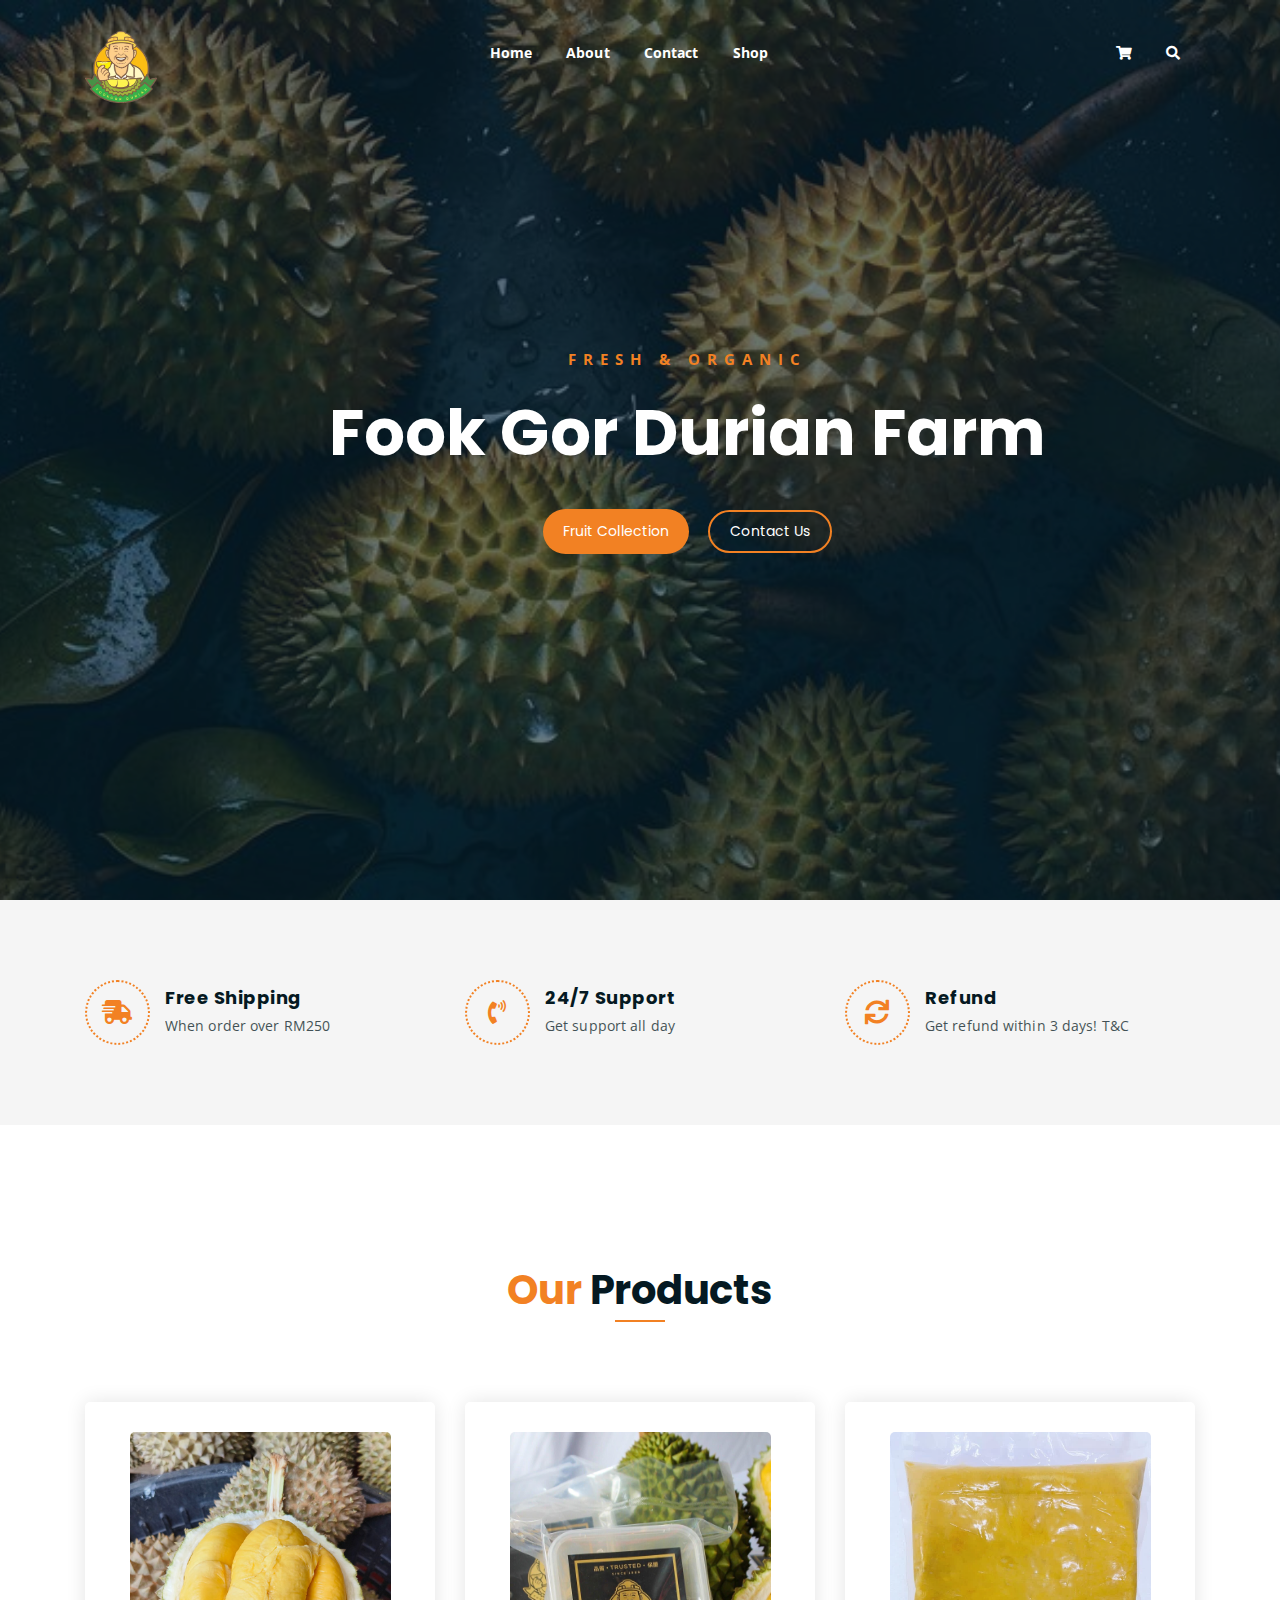
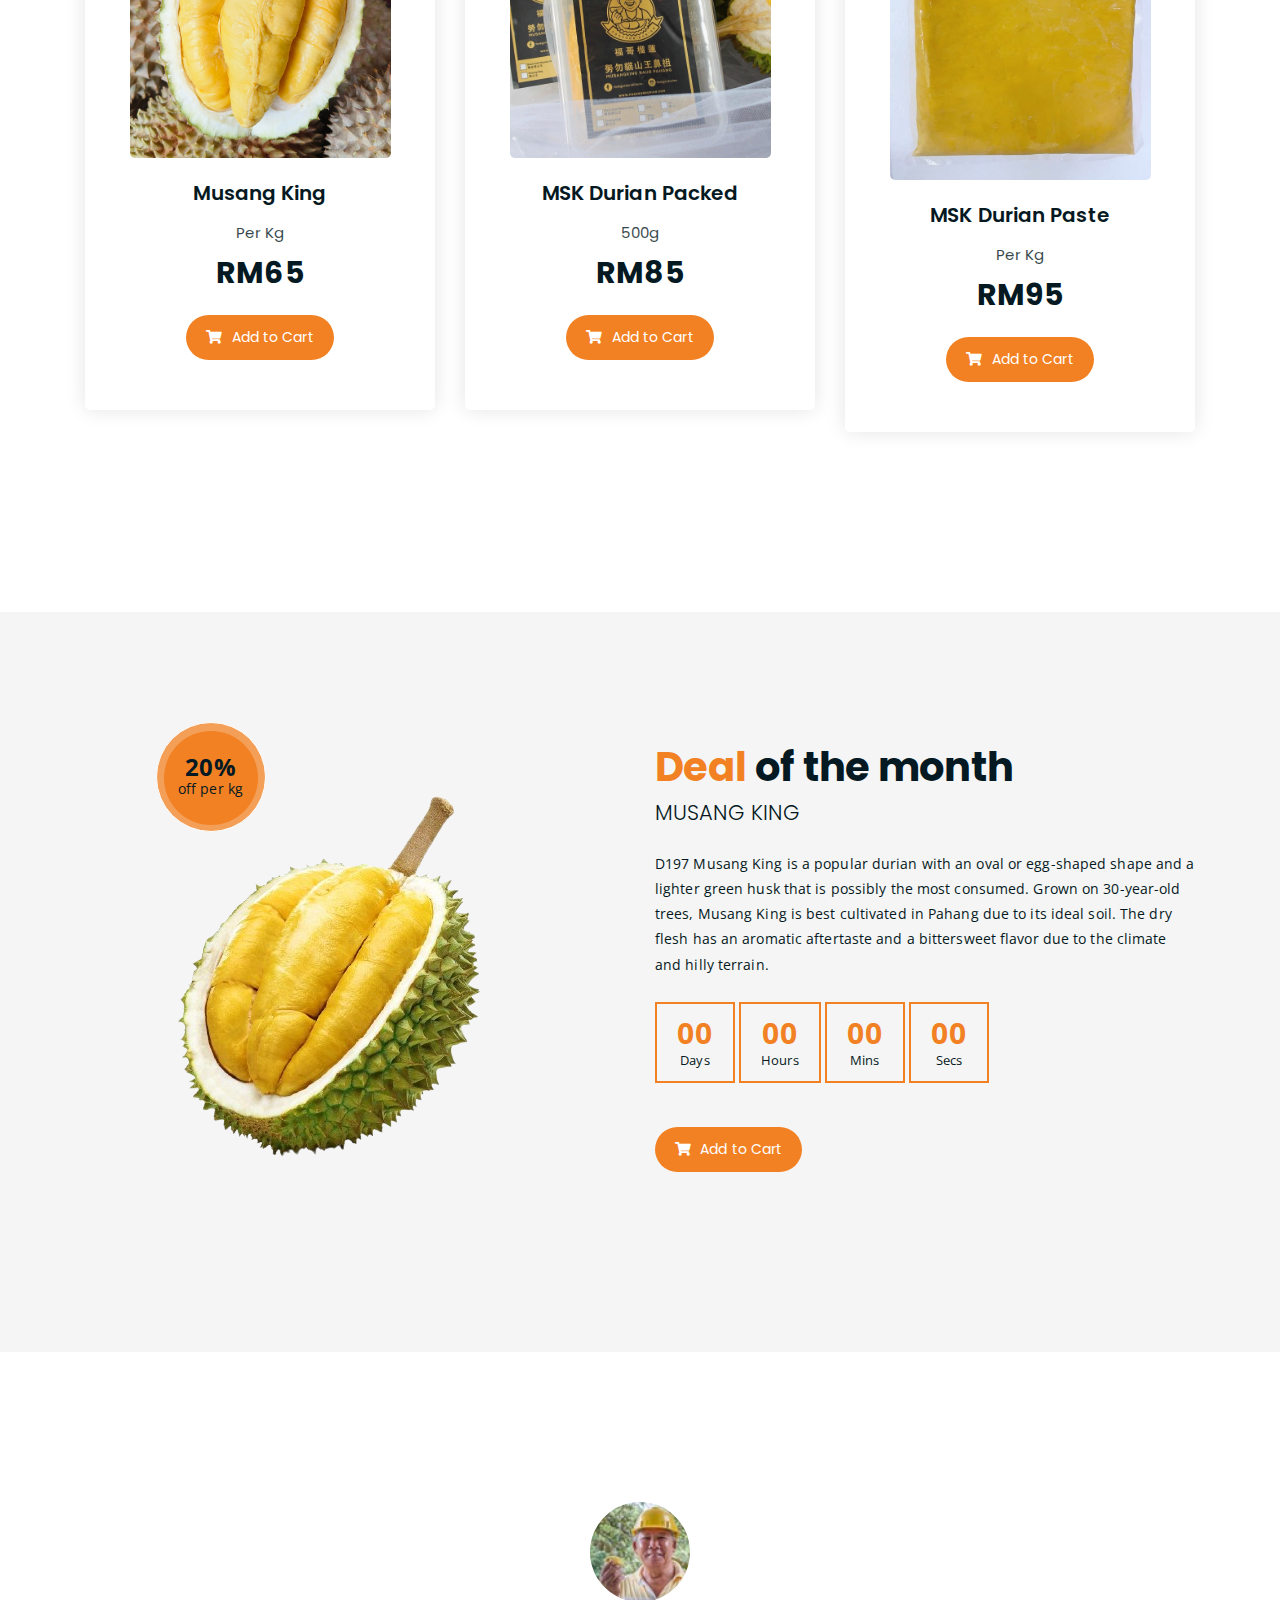
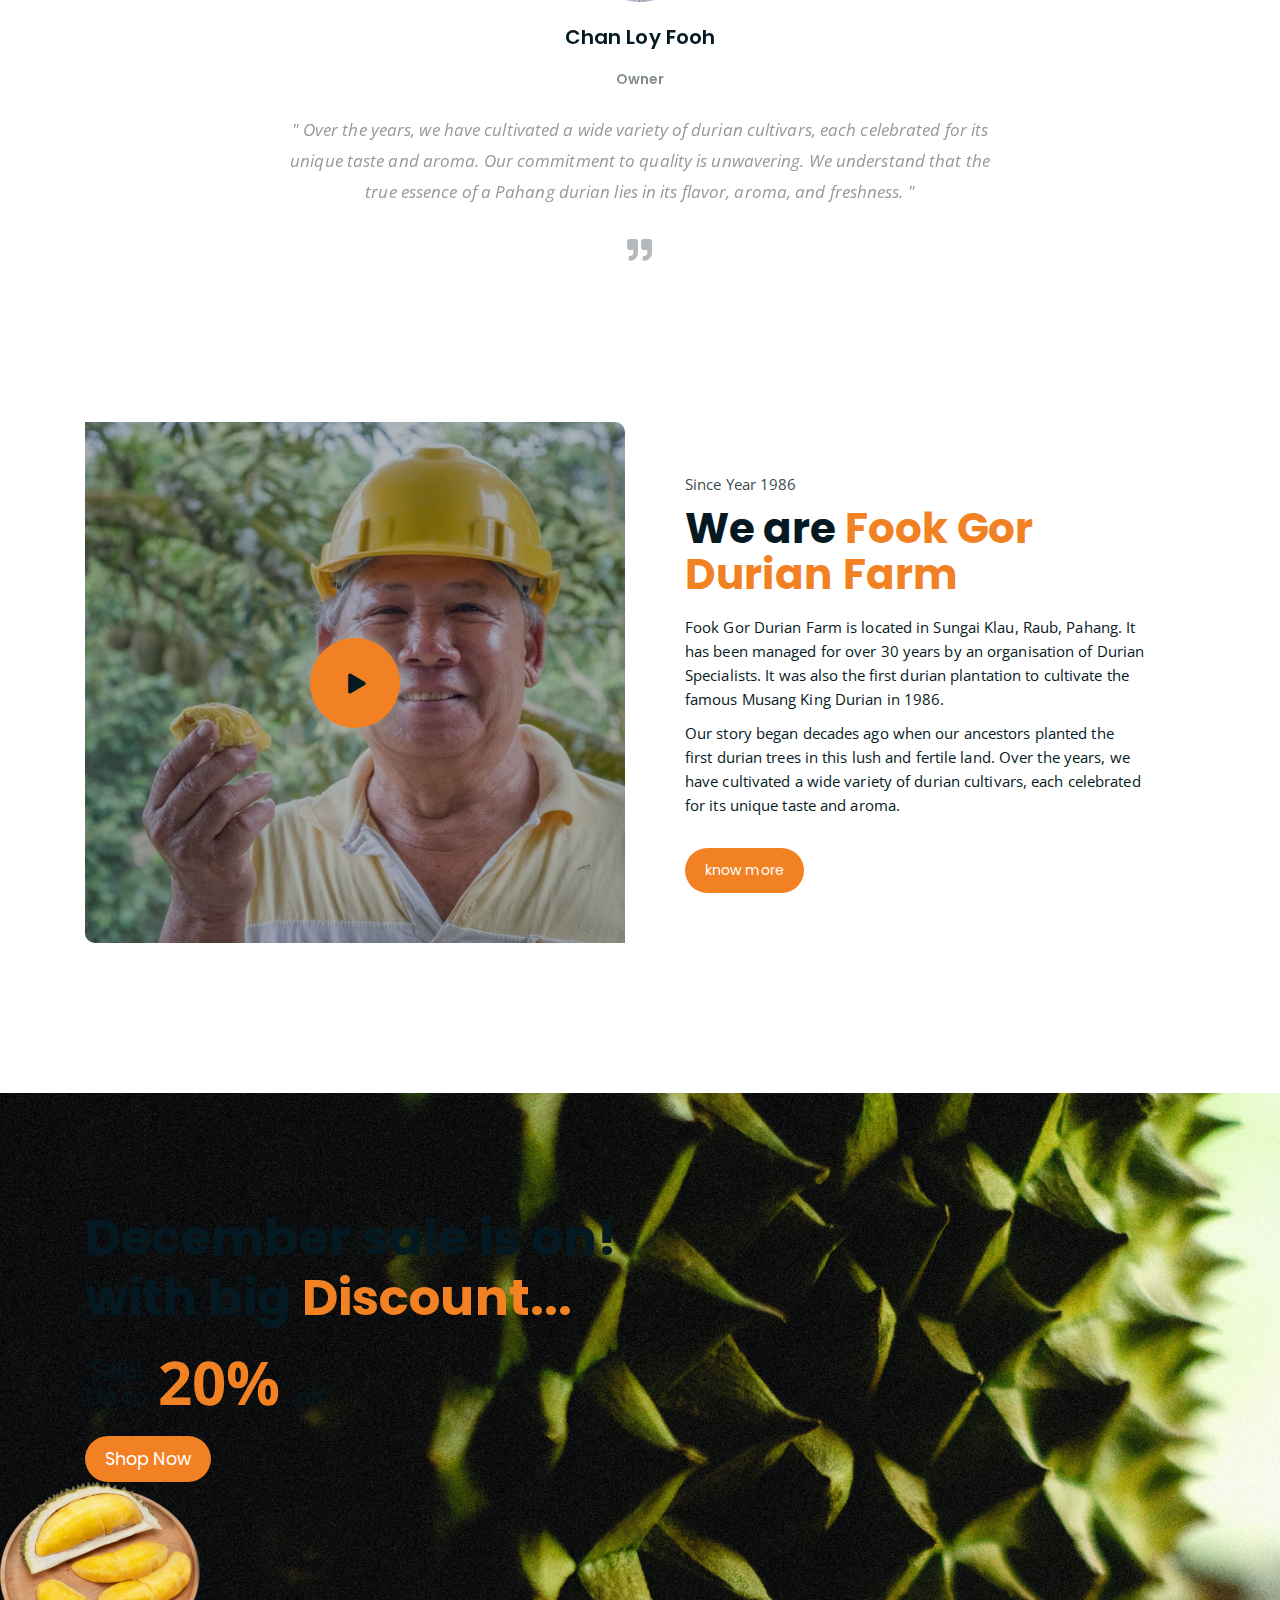
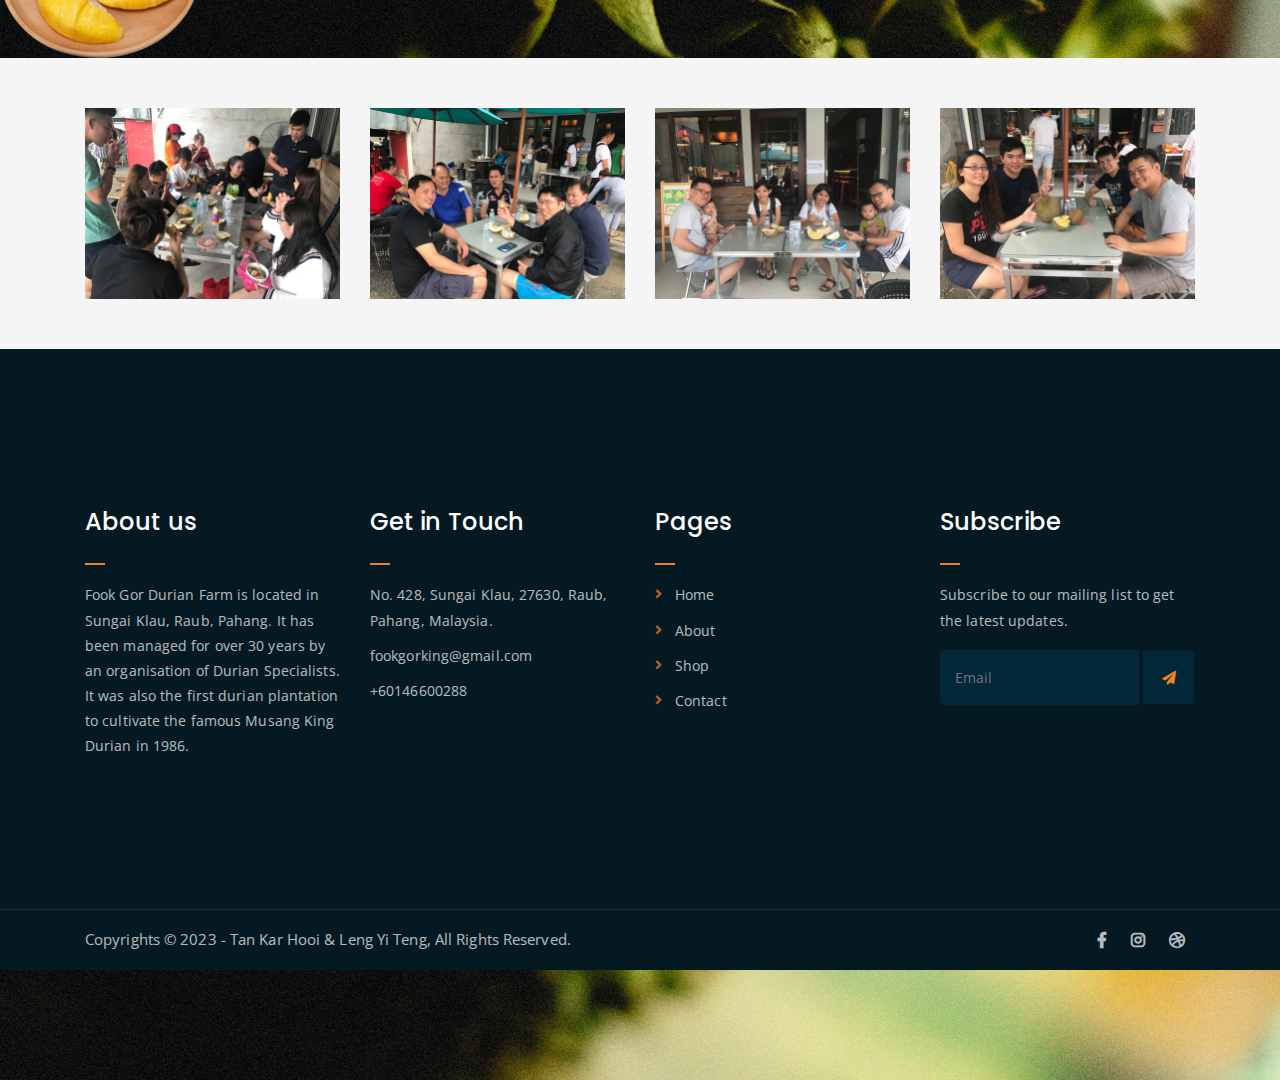
==== index.html @ 63e4f67b "s" ====
<!DOCTYPE html>
<html lang="en">
<head>
	<meta charset="UTF-8">
	<meta http-equiv="X-UA-Compatible" content="IE=edge">
	<meta name="viewport" content="width=device-width, initial-scale=1">
	<meta name="description" content="Responsive Bootstrap4 Shop Template, Created by Imran Hossain from https://imransdesign.com/">

	<!-- title -->
	<title>Fook Gor Durian Farm</title>

	<!-- favicon -->
	<link rel="shortcut icon" type="image/png" href="assets/img/images/favicon.png">
	<!-- google font -->
	<link href="https://fonts.googleapis.com/css?family=Open+Sans:300,400,700" rel="stylesheet">
	<link href="https://fonts.googleapis.com/css?family=Poppins:400,700&display=swap" rel="stylesheet">
	<!-- fontawesome -->
	<link rel="stylesheet" href="assets/css/all.min.css">
	<!-- bootstrap -->
	<link rel="stylesheet" href="assets/bootstrap/css/bootstrap.min.css">
	<!-- owl carousel -->
	<link rel="stylesheet" href="assets/css/owl.carousel.css">
	<!-- magnific popup -->
	<link rel="stylesheet" href="assets/css/magnific-popup.css">
	<!-- animate css -->
	<link rel="stylesheet" href="assets/css/animate.css">
	<!-- mean menu css -->
	<link rel="stylesheet" href="assets/css/meanmenu.min.css">
	<!-- main style -->
	<link rel="stylesheet" href="assets/css/main.css">
	<!-- responsive -->
	<link rel="stylesheet" href="assets/css/responsive.css">

</head>
<body>
	
	<!--PreLoader-->
    <div class="loader">
        <div class="loader-inner">
            <div class="circle"></div>
        </div>
    </div>
    <!--PreLoader Ends-->
	
	<!-- header -->
	<div class="top-header-area" id="sticker">
		<div class="container">
			<div class="row">
				<div class="col-lg-12 col-sm-12 text-center">
					<div class="main-menu-wrap">
						<!-- logo -->
						<div class="site-logo">
							<a href="index.html">
								<img src="assets/img/logo2.png"height=72 width=72 alt="">
							</a>
						</div>
						<!-- logo -->

						<!-- menu start -->
						<nav class="main-menu">
							<ul>
								<li><a href="index.html">Home</a></li>
								</li>
								<li><a href="about.html">About</a></li>
								<!--li><a href="#">Pages</a>
									<ul class="sub-menu">
										<li><a href="404.html">404 page</a></li>
										<li><a href="about.html">About</a></li>
										<li><a href="cart.html">Cart</a></li>
										<li><a href="checkout.html">Check Out</a></li>
										<li><a href="contact.html">Contact</a></li>
										<li><a href="news.html">News</a></li>
										<li><a href="shop.html">Shop</a></li>
									</ul>
								</li>
								<li><a href="news.html">News</a>
									<ul class="sub-menu">
										<li><a href="news.html">News</a></li>
										<li><a href="single-news.html">Single News</a></li>
									</ul>
								</li-->
								<li><a href="contact.html">Contact</a></li>
								<li><a href="shop.html">Shop</a>
									<ul class="sub-menu">
										<li><a href="shop.html">Shop</a></li>
										<li><a href="checkout.html">Check Out</a></li>
										<li><a href="single-product.html">Single Product</a></li>
										<li><a href="cart.html">Cart</a></li>
									</ul>
								</li>
								<li>
									<div class="header-icons">
										<a class="shopping-cart" href="cart.html"><i class="fas fa-shopping-cart"></i></a>
										<a class="mobile-hide search-bar-icon" href="#"><i class="fas fa-search"></i></a>
									</div>
								</li>
							</ul>
						</nav>
						<a class="mobile-show search-bar-icon" href="#"><i class="fas fa-search"></i></a>
						<div class="mobile-menu"></div>
						<!-- menu end -->
					</div>
				</div>
			</div>
		</div>
	</div>
	<!-- end header -->
	
	<!-- search area -->
	<div class="search-area">
		<div class="container">
			<div class="row">
				<div class="col-lg-12">
					<span class="close-btn"><i class="fas fa-window-close"></i></span>
					<div class="search-bar">
						<div class="search-bar-tablecell">
							<h3>Search For:</h3>
							<input type="text" placeholder="Keywords">
							<button type="submit">Search <i class="fas fa-search"></i></button>
						</div>
					</div>
				</div>
			</div>
		</div>
	</div>
	<!-- end search area -->

	<!-- hero area -->
	<div class="hero-area hero-bg">
		<div class="container">
			<div class="row">
				<div class="col-lg-9 offset-lg-2 text-center">
					<div class="hero-text">
						<div class="hero-text-tablecell">
							<p class="subtitle">Fresh & Organic</p>
							<h1>Fook Gor Durian Farm</h1>
							<div class="hero-btns">
								<a href="shop.html" class="boxed-btn">Fruit Collection</a>
								<a href="contact.html" class="bordered-btn">Contact Us</a>
							</div>
						</div>
					</div>
				</div>
			</div>
		</div>
	</div>
	<!-- end hero area -->

	<!-- features list section -->
	<div class="list-section pt-80 pb-80">
		<div class="container">

			<div class="row">
				<div class="col-lg-4 col-md-6 mb-4 mb-lg-0">
					<div class="list-box d-flex align-items-center">
						<div class="list-icon">
							<i class="fas fa-shipping-fast"></i>
						</div>
						<div class="content">
							<h3>Free Shipping</h3>
							<p>When order over RM250</p>
						</div>
					</div>
				</div>
				<div class="col-lg-4 col-md-6 mb-4 mb-lg-0">
					<div class="list-box d-flex align-items-center">
						<div class="list-icon">
							<i class="fas fa-phone-volume"></i>
						</div>
						<div class="content">
							<h3>24/7 Support</h3>
							<p>Get support all day</p>
						</div>
					</div>
				</div>
				<div class="col-lg-4 col-md-6">
					<div class="list-box d-flex justify-content-start align-items-center">
						<div class="list-icon">
							<i class="fas fa-sync"></i>
						</div>
						<div class="content">
							<h3>Refund</h3>
							<p>Get refund within 3 days! T&C</p>
						</div>
					</div>
				</div>
			</div>

		</div>
	</div>
	<!-- end features list section -->

	<!-- product section -->
	<div class="product-section mt-150 mb-150">
		<div class="container">
			<div class="row">
				<div class="col-lg-8 offset-lg-2 text-center">
					<div class="section-title">	
						<h3><span class="orange-text">Our</span> Products</h3>
					</div>
				</div>
			</div>

			<div class="row">
				<div class="col-lg-4 col-md-6 text-center">
					<div class="single-product-item">
						<div class="product-image">
							<a href="single-product.html"><img src="assets/img/products/product durian.jpg" alt=""></a>
						</div>
						<h3>Musang King</h3>
						<p class="product-price"><span>Per Kg</span> RM65 </p>
						<a href="cart.html" class="cart-btn"><i class="fas fa-shopping-cart"></i> Add to Cart</a>
					</div>
				</div>
				<div class="col-lg-4 col-md-6 text-center">
					<div class="single-product-item">
						<div class="product-image">
							<a href="single-product.html"><img src="assets/img/products/packed durian.jpg" alt=""></a>
						</div>
						<h3>MSK Durian Packed</h3>
						<p class="product-price"><span>500g</span> RM85 </p>
						<a href="cart.html" class="cart-btn"><i class="fas fa-shopping-cart"></i> Add to Cart</a>
					</div>
				</div>
				<div class="col-lg-4 col-md-6 offset-md-3 offset-lg-0 text-center">
					<div class="single-product-item">
						<div class="product-image">
							<a href="single-product.html"><img src="assets/img/products/durian paste.JPG" alt=""></a>
						</div>
						<h3>MSK Durian Paste</h3>
						<p class="product-price"><span>Per Kg</span> RM95 </p>
						<a href="cart.html" class="cart-btn"><i class="fas fa-shopping-cart"></i> Add to Cart</a>
					</div>
				</div>
			</div>
		</div>
	</div>
	<!-- end product section -->

	<!-- cart banner section -->
	<section class="cart-banner pt-100 pb-100">
    	<div class="container">
        	<div class="row clearfix">
            	<!--Image Column-->
            	<div class="image-column col-lg-6">
                	<div class="image">
                    	<div class="price-box">
                        	<div class="inner-price">
                                <span class="price">
                                    <strong>20%</strong> <br> off per kg
                                </span>
                            </div>
                        </div>
                    	<img src="assets/img/a.png" alt="">
                    </div>
                </div>
                <!--Content Column-->
                <div class="content-column col-lg-6">
					<h3><span class="orange-text">Deal</span> of the month</h3>
                    <h4>Musang King</h4>
                    <div class="text">D197 Musang King is a popular durian with an oval or egg-shaped shape and a lighter green husk that is possibly the most consumed. Grown on 30-year-old trees, Musang King is best cultivated in Pahang due to its ideal soil. The dry flesh has an aromatic aftertaste and a bittersweet flavor due to the climate and hilly terrain.</div>
                    <!--Countdown Timer-->
                    <div class="time-counter"><div class="time-countdown clearfix" data-countdown="2023/12/28"><div class="counter-column"><div class="inner"><span class="count">00</span>Days</div></div> <div class="counter-column"><div class="inner"><span class="count">00</span>Hours</div></div>  <div class="counter-column"><div class="inner"><span class="count">00</span>Mins</div></div>  <div class="counter-column"><div class="inner"><span class="count">00</span>Secs</div></div></div></div>
                	<a href="cart.html" class="cart-btn mt-3"><i class="fas fa-shopping-cart"></i> Add to Cart</a>
                </div>
            </div>
        </div>
    </section>
    <!-- end cart banner section -->

	<!-- testimonail-section -->
	<div class="testimonail-section mt-150 mb-150">
		<div class="container">
			<div class="row">
				<div class="col-lg-10 offset-lg-1 text-center">
					<div class="testimonial-sliders">
						<div class="single-testimonial-slider">
							<div class="client-avater">
								<img src="assets/img/avaters/avatar1.jpg" alt="">
							</div>
							<div class="client-meta">
								<h3>Chan Loy Fooh <span>Owner</span></h3>
								<p class="testimonial-body">
									" Over the years, we have cultivated a wide variety of durian cultivars, each celebrated for its unique taste and aroma. Our commitment to quality is unwavering. We understand that the true essence of a Pahang durian lies in its flavor, aroma, and freshness. "
								</p>
								<div class="last-icon">
									<i class="fas fa-quote-right"></i>
								</div>
							</div>
						</div>
						<div class="single-testimonial-slider">
							<div class="client-avater">
								<img src="assets/img/avaters/avatar2.jpeg" alt="">
							</div>
							<div class="client-meta">
								<h3>Michael Chan <span>Owner</span></h3>
								<p class="testimonial-body">
									" We are dedicated to preserving the environment and maintaining sustainable farming practices. Our durian trees are nurtured with care, and we strive to minimize our ecological footprint to ensure the long-term health of our farm and the surrounding ecosystem. "
								</p>
								<div class="last-icon">
									<i class="fas fa-quote-right"></i>
								</div>
							</div>
						</div>
						<div class="single-testimonial-slider">
							<div class="client-avater">
								<img src="assets/img/avaters/avatar3.jpg" alt="">
							</div>
							<div class="client-meta">
								<h3>Chan Yao Joe <span>Owner</span></h3>
								<p class="testimonial-body">
									" I believe that every durian should be a moment of culinary delight and cultural appreciation. "
								</p>
								<div class="last-icon">
									<i class="fas fa-quote-right"></i>
								</div>
							</div>
						</div>
					</div>
				</div>
			</div>
		</div>
	</div>
	<!-- end testimonail-section -->
	
	<!-- advertisement section -->
	<div class="abt-section mb-150">
		<div class="container">
			<div class="row">
				<div class="col-lg-6 col-md-12">
					<div class="abt-bg">
						<a href="https://www.youtube.com/watch?v=UmO0wrD3nRg?si=tF4z3nj24J-XEAKj" class="video-play-btn popup-youtube"><i class="fas fa-play"></i></a>
					</div>
				</div>
				<div class="col-lg-6 col-md-12">
					<div class="abt-text">
						<p class="top-sub">Since Year 1986</p>
						<h2>We are <span class="orange-text">Fook Gor Durian Farm</span></h2>
						<p> Fook Gor Durian Farm is located in Sungai Klau, Raub, Pahang. It has been managed for over 30 years by an organisation of Durian Specialists. It was also the first durian plantation to cultivate the famous Musang King Durian in 1986.</p>
						<p>Our story began decades ago when our ancestors planted the first durian trees in this lush and fertile land. Over the years, we have cultivated a wide variety of durian cultivars, each celebrated for its unique taste and aroma.</p>
						<a href="about.html" class="boxed-btn mt-4">know more</a>
					</div>
				</div>
			</div>
		</div>
	</div>
	<!-- end advertisement section -->
	
	<!-- shop banner -->
	<section class="shop-banner" style="background-image:url('assets/img/b.jpg');">
    	<div class="container">
        	<h3>December sale is on! <br> with big <span class="orange-text">Discount...</span></h3>
            <div class="sale-percent"><span>Sale! <br> Up to</span>20% <span>off</span></div>
            <a href="shop.html" class="cart-btn btn-lg">Shop Now</a>
               </div>
            <img src="assets/img/b.png" alt="">
        </div>
    <!--/section-->
	<!-- end shop banner -->
	<!-- latest news -->
	<!--div class="latest-news pt-150 pb-150">
		<div class="container">

			<div class="row">
				<!div class="col-lg-8 offset-lg-2 text-center">
					<div class="section-title">	
						<h3><span class="orange-text">Our</span> News</h3>
						<p>Lorem ipsum dolor sit amet, consectetur adipisicing elit. Aliquid, fuga quas itaque eveniet beatae optio.</p>
					</div>
				</div>
			</div>

			<div class="row">
				<div class="col-lg-4 col-md-6">
					<div class="single-latest-news">
						<a href="single-news.html"><div class="latest-news-bg news-bg-1"></div></a>
						<div class="news-text-box">
							<h3><a href="single-news.html">You will vainly look for fruit on it in autumn.</a></h3>
							<p class="blog-meta">
								<span class="author"><i class="fas fa-user"></i> Admin</span>
								<span class="date"><i class="fas fa-calendar"></i> 27 December, 2019</span>
							</p>
							<p class="excerpt">Vivamus lacus enim, pulvinar vel nulla sed, scelerisque rhoncus nisi. Praesent vitae mattis nunc, egestas viverra eros.</p>
							<a href="single-news.html" class="read-more-btn">read more <i class="fas fa-angle-right"></i></a>
						</div>
					</div>
				</div>
				<div class="col-lg-4 col-md-6">
					<div class="single-latest-news">
						<a href="single-news.html"><div class="latest-news-bg news-bg-2"></div></a>
						<div class="news-text-box">
							<h3><a href="single-news.html">A man's worth has its season, like tomato.</a></h3>
							<p class="blog-meta">
								<span class="author"><i class="fas fa-user"></i> Admin</span>
								<span class="date"><i class="fas fa-calendar"></i> 27 December, 2019</span>
							</p>
							<p class="excerpt">Vivamus lacus enim, pulvinar vel nulla sed, scelerisque rhoncus nisi. Praesent vitae mattis nunc, egestas viverra eros.</p>
							<a href="single-news.html" class="read-more-btn">read more <i class="fas fa-angle-right"></i></a>
						</div>
					</div>
				</div>
				<div class="col-lg-4 col-md-6 offset-md-3 offset-lg-0">
					<div class="single-latest-news">
						<a href="single-news.html"><div class="latest-news-bg news-bg-3"></div></a>
						<div class="news-text-box">
							<h3><a href="single-news.html">Good thoughts bear good fresh juicy fruit.</a></h3>
							<p class="blog-meta">
								<span class="author"><i class="fas fa-user"></i> Admin</span>
								<span class="date"><i class="fas fa-calendar"></i> 27 December, 2019</span>
							</p>
							<p class="excerpt">Vivamus lacus enim, pulvinar vel nulla sed, scelerisque rhoncus nisi. Praesent vitae mattis nunc, egestas viverra eros.</p>
							<a href="single-news.html" class="read-more-btn">read more <i class="fas fa-angle-right"></i></a>
						</div>
					</div>
				</div>
			</div>
			<div class="row">
				<div class="col-lg-12 text-center">
					<a href="news.html" class="boxed-btn">More News</a>
				</div>
			</div>
		</div>
	</div>
	<-- end latest news -->

	<!-- logo carousel -->
	<div class="logo-carousel-section">
		<div class="container">
			<div class="row">
				<div class="col-lg-12">
					<div class="logo-carousel-inner">
						<div class="single-logo-item">
							<img src="assets/img/company-logos/1.jpg" alt="">
						</div>
						<div class="single-logo-item">
							<img src="assets/img/company-logos/2.jpg" alt="">
						</div>
						<div class="single-logo-item">
							<img src="assets/img/company-logos/3.jpg" alt="">
						</div>
						<div class="single-logo-item">
							<img src="assets/img/company-logos/4.jpg" alt="">
						</div>
						<div class="single-logo-item">
							<img src="assets/img/company-logos/5.jpg" alt="">
						</div>
					</div>
				</div>
			</div>
		</div>
	</div>
	<!-- end logo carousel -->

	<!-- footer -->
	<div class="footer-area">
		<div class="container">
			<div class="row">
				<div class="col-lg-3 col-md-6">
					<div class="footer-box about-widget">
						<h2 class="widget-title">About us</h2>
						<p>Fook Gor Durian Farm is located in Sungai Klau, Raub, Pahang. It has been managed for over 30 years by an organisation of Durian Specialists. It was also the first durian plantation to cultivate the famous Musang King Durian in 1986.</p>
					</div>
				</div>
				<div class="col-lg-3 col-md-6">
					<div class="footer-box get-in-touch">
						<h2 class="widget-title">Get in Touch</h2>
						<ul>
							<li>No. 428, Sungai Klau, 27630, Raub, Pahang, Malaysia.</li>
							<li>fookgorking@gmail.com</li>
							<li>+60146600288</li>
						</ul>
					</div>
				</div>
				<div class="col-lg-3 col-md-6">
					<div class="footer-box pages">
						<h2 class="widget-title">Pages</h2>
						<ul>
							<li><a href="index.html">Home</a></li>
							<li><a href="about.html">About</a></li>
							<li><a href="services.html">Shop</a></li>
							<li><a href="contact.html">Contact</a></li>
						</ul>
					</div>
				</div>
				<div class="col-lg-3 col-md-6">
					<div class="footer-box subscribe">
						<h2 class="widget-title">Subscribe</h2>
						<p>Subscribe to our mailing list to get the latest updates.</p>
						<form action="index.html">
							<input type="email" placeholder="Email">
							<button type="submit"><i class="fas fa-paper-plane"></i></button>
						</form>
					</div>
				</div>
			</div>
		</div>
	</div>
	<!-- end footer -->
	
	<!-- copyright -->
	<div class="copyright">
		<div class="container">
			<div class="row">
				<div class="col-lg-6 col-md-12">
					<p>Copyrights &copy; 2023 - Tan Kar Hooi & Leng Yi Teng, All Rights Reserved.</p>
				</div>
				<div class="col-lg-6 text-right col-md-12">
					<div class="social-icons">
						<ul>
							<li><a href="https://www.facebook.com/FGDurianfarm" target="_blank"><i class="fab fa-facebook-f"></i></a></li>
							<li><a href="https://www.instagram.com/fookgordurian/?utm_source=ig_web_button_share_sheet&igshid=OGQ5ZDc2ODk2ZA==" target="_blank"><i class="fab fa-instagram"></i></a></li>
							<li><a href="https://www.youtube.com/results?search_query=fook+gor+durian+farm" target="_blank"><i class="fab fa-dribbble"></i></a></li>
						</ul>
					</div>
				</div>
			</div>
		</div>
	</div>
	<!-- end copyright -->
	
	<!-- jquery -->
	<script src="assets/js/jquery-1.11.3.min.js"></script>
	<!-- bootstrap -->
	<script src="assets/bootstrap/js/bootstrap.min.js"></script>
	<!-- count down -->
	<script src="assets/js/jquery.countdown.js"></script>
	<!-- isotope -->
	<script src="assets/js/jquery.isotope-3.0.6.min.js"></script>
	<!-- waypoints -->
	<script src="assets/js/waypoints.js"></script>
	<!-- owl carousel -->
	<script src="assets/js/owl.carousel.min.js"></script>
	<!-- magnific popup -->
	<script src="assets/js/jquery.magnific-popup.min.js"></script>
	<!-- mean menu -->
	<script src="assets/js/jquery.meanmenu.min.js"></script>
	<!-- sticker js -->
	<script src="assets/js/sticker.js"></script>
	<!-- main js -->
	<script src="assets/js/main.js"></script>

</body>
</html>
---- assets/css/all.min.css ----
.fa,.fab,.fal,.far,.fas{-moz-osx-font-smoothing:grayscale;-webkit-font-smoothing:antialiased;display:inline-block;font-style:normal;font-variant:normal;text-rendering:auto;line-height:1}.fa-lg{font-size:1.33333em;line-height:.75em;vertical-align:-.0667em}.fa-xs{font-size:.75em}.fa-sm{font-size:.875em}.fa-1x{font-size:1em}.fa-2x{font-size:2em}.fa-3x{font-size:3em}.fa-4x{font-size:4em}.fa-5x{font-size:5em}.fa-6x{font-size:6em}.fa-7x{font-size:7em}.fa-8x{font-size:8em}.fa-9x{font-size:9em}.fa-10x{font-size:10em}.fa-fw{text-align:center;width:1.25em}.fa-ul{list-style-type:none;margin-left:2.5em;padding-left:0}.fa-ul>li{position:relative}.fa-li{left:-2em;position:absolute;text-align:center;width:2em;line-height:inherit}.fa-border{border:.08em solid #eee;border-radius:.1em;padding:.2em .25em .15em}.fa-pull-left{float:left}.fa-pull-right{float:right}.fa.fa-pull-left,.fab.fa-pull-left,.fal.fa-pull-left,.far.fa-pull-left,.fas.fa-pull-left{margin-right:.3em}.fa.fa-pull-right,.fab.fa-pull-right,.fal.fa-pull-right,.far.fa-pull-right,.fas.fa-pull-right{margin-left:.3em}.fa-spin{animation:fa-spin 2s infinite linear}.fa-pulse{animation:fa-spin 1s infinite steps(8)}@keyframes fa-spin{0%{transform:rotate(0deg)}to{transform:rotate(1turn)}}.fa-rotate-90{-ms-filter:"progid:DXImageTransform.Microsoft.BasicImage(rotation=1)";transform:rotate(90deg)}.fa-rotate-180{-ms-filter:"progid:DXImageTransform.Microsoft.BasicImage(rotation=2)";transform:rotate(180deg)}.fa-rotate-270{-ms-filter:"progid:DXImageTransform.Microsoft.BasicImage(rotation=3)";transform:rotate(270deg)}.fa-flip-horizontal{-ms-filter:"progid:DXImageTransform.Microsoft.BasicImage(rotation=0, mirror=1)";transform:scaleX(-1)}.fa-flip-vertical{transform:scaleY(-1)}.fa-flip-horizontal.fa-flip-vertical,.fa-flip-vertical{-ms-filter:"progid:DXImageTransform.Microsoft.BasicImage(rotation=2, mirror=1)"}.fa-flip-horizontal.fa-flip-vertical{transform:scale(-1)}:root .fa-flip-horizontal,:root .fa-flip-vertical,:root .fa-rotate-90,:root .fa-rotate-180,:root .fa-rotate-270{filter:none}.fa-stack{display:inline-block;height:2em;line-height:2em;position:relative;vertical-align:middle;width:2.5em}.fa-stack-1x,.fa-stack-2x{left:0;position:absolute;text-align:center;width:100%}.fa-stack-1x{line-height:inherit}.fa-stack-2x{font-size:2em}.fa-inverse{color:#fff}.fa-500px:before{content:"\f26e"}.fa-accessible-icon:before{content:"\f368"}.fa-accusoft:before{content:"\f369"}.fa-acquisitions-incorporated:before{content:"\f6af"}.fa-ad:before{content:"\f641"}.fa-address-book:before{content:"\f2b9"}.fa-address-card:before{content:"\f2bb"}.fa-adjust:before{content:"\f042"}.fa-adn:before{content:"\f170"}.fa-adobe:before{content:"\f778"}.fa-adversal:before{content:"\f36a"}.fa-affiliatetheme:before{content:"\f36b"}.fa-air-freshener:before{content:"\f5d0"}.fa-algolia:before{content:"\f36c"}.fa-align-center:before{content:"\f037"}.fa-align-justify:before{content:"\f039"}.fa-align-left:before{content:"\f036"}.fa-align-right:before{content:"\f038"}.fa-alipay:before{content:"\f642"}.fa-allergies:before{content:"\f461"}.fa-amazon:before{content:"\f270"}.fa-amazon-pay:before{content:"\f42c"}.fa-ambulance:before{content:"\f0f9"}.fa-american-sign-language-interpreting:before{content:"\f2a3"}.fa-amilia:before{content:"\f36d"}.fa-anchor:before{content:"\f13d"}.fa-android:before{content:"\f17b"}.fa-angellist:before{content:"\f209"}.fa-angle-double-down:before{content:"\f103"}.fa-angle-double-left:before{content:"\f100"}.fa-angle-double-right:before{content:"\f101"}.fa-angle-double-up:before{content:"\f102"}.fa-angle-down:before{content:"\f107"}.fa-angle-left:before{content:"\f104"}.fa-angle-right:before{content:"\f105"}.fa-angle-up:before{content:"\f106"}.fa-angry:before{content:"\f556"}.fa-angrycreative:before{content:"\f36e"}.fa-angular:before{content:"\f420"}.fa-ankh:before{content:"\f644"}.fa-app-store:before{content:"\f36f"}.fa-app-store-ios:before{content:"\f370"}.fa-apper:before{content:"\f371"}.fa-apple:before{content:"\f179"}.fa-apple-alt:before{content:"\f5d1"}.fa-apple-pay:before{content:"\f415"}.fa-archive:before{content:"\f187"}.fa-archway:before{content:"\f557"}.fa-arrow-alt-circle-down:before{content:"\f358"}.fa-arrow-alt-circle-left:before{content:"\f359"}.fa-arrow-alt-circle-right:before{content:"\f35a"}.fa-arrow-alt-circle-up:before{content:"\f35b"}.fa-arrow-circle-down:before{content:"\f0ab"}.fa-arrow-circle-left:before{content:"\f0a8"}.fa-arrow-circle-right:before{content:"\f0a9"}.fa-arrow-circle-up:before{content:"\f0aa"}.fa-arrow-down:before{content:"\f063"}.fa-arrow-left:before{content:"\f060"}.fa-arrow-right:before{content:"\f061"}.fa-arrow-up:before{content:"\f062"}.fa-arrows-alt:before{content:"\f0b2"}.fa-arrows-alt-h:before{content:"\f337"}.fa-arrows-alt-v:before{content:"\f338"}.fa-artstation:before{content:"\f77a"}.fa-assistive-listening-systems:before{content:"\f2a2"}.fa-asterisk:before{content:"\f069"}.fa-asymmetrik:before{content:"\f372"}.fa-at:before{content:"\f1fa"}.fa-atlas:before{content:"\f558"}.fa-atlassian:before{content:"\f77b"}.fa-atom:before{content:"\f5d2"}.fa-audible:before{content:"\f373"}.fa-audio-description:before{content:"\f29e"}.fa-autoprefixer:before{content:"\f41c"}.fa-avianex:before{content:"\f374"}.fa-aviato:before{content:"\f421"}.fa-award:before{content:"\f559"}.fa-aws:before{content:"\f375"}.fa-baby:before{content:"\f77c"}.fa-baby-carriage:before{content:"\f77d"}.fa-backspace:before{content:"\f55a"}.fa-backward:before{content:"\f04a"}.fa-balance-scale:before{content:"\f24e"}.fa-ban:before{content:"\f05e"}.fa-band-aid:before{content:"\f462"}.fa-bandcamp:before{content:"\f2d5"}.fa-barcode:before{content:"\f02a"}.fa-bars:before{content:"\f0c9"}.fa-baseball-ball:before{content:"\f433"}.fa-basketball-ball:before{content:"\f434"}.fa-bath:before{content:"\f2cd"}.fa-battery-empty:before{content:"\f244"}.fa-battery-full:before{content:"\f240"}.fa-battery-half:before{content:"\f242"}.fa-battery-quarter:before{content:"\f243"}.fa-battery-three-quarters:before{content:"\f241"}.fa-bed:before{content:"\f236"}.fa-beer:before{content:"\f0fc"}.fa-behance:before{content:"\f1b4"}.fa-behance-square:before{content:"\f1b5"}.fa-bell:before{content:"\f0f3"}.fa-bell-slash:before{content:"\f1f6"}.fa-bezier-curve:before{content:"\f55b"}.fa-bible:before{content:"\f647"}.fa-bicycle:before{content:"\f206"}.fa-bimobject:before{content:"\f378"}.fa-binoculars:before{content:"\f1e5"}.fa-biohazard:before{content:"\f780"}.fa-birthday-cake:before{content:"\f1fd"}.fa-bitbucket:before{content:"\f171"}.fa-bitcoin:before{content:"\f379"}.fa-bity:before{content:"\f37a"}.fa-black-tie:before{content:"\f27e"}.fa-blackberry:before{content:"\f37b"}.fa-blender:before{content:"\f517"}.fa-blender-phone:before{content:"\f6b6"}.fa-blind:before{content:"\f29d"}.fa-blog:before{content:"\f781"}.fa-blogger:before{content:"\f37c"}.fa-blogger-b:before{content:"\f37d"}.fa-bluetooth:before{content:"\f293"}.fa-bluetooth-b:before{content:"\f294"}.fa-bold:before{content:"\f032"}.fa-bolt:before{content:"\f0e7"}.fa-bomb:before{content:"\f1e2"}.fa-bone:before{content:"\f5d7"}.fa-bong:before{content:"\f55c"}.fa-book:before{content:"\f02d"}.fa-book-dead:before{content:"\f6b7"}.fa-book-open:before{content:"\f518"}.fa-book-reader:before{content:"\f5da"}.fa-bookmark:before{content:"\f02e"}.fa-bowling-ball:before{content:"\f436"}.fa-box:before{content:"\f466"}.fa-box-open:before{content:"\f49e"}.fa-boxes:before{content:"\f468"}.fa-braille:before{content:"\f2a1"}.fa-brain:before{content:"\f5dc"}.fa-briefcase:before{content:"\f0b1"}.fa-briefcase-medical:before{content:"\f469"}.fa-broadcast-tower:before{content:"\f519"}.fa-broom:before{content:"\f51a"}.fa-brush:before{content:"\f55d"}.fa-btc:before{content:"\f15a"}.fa-bug:before{content:"\f188"}.fa-building:before{content:"\f1ad"}.fa-bullhorn:before{content:"\f0a1"}.fa-bullseye:before{content:"\f140"}.fa-burn:before{content:"\f46a"}.fa-buromobelexperte:before{content:"\f37f"}.fa-bus:before{content:"\f207"}.fa-bus-alt:before{content:"\f55e"}.fa-business-time:before{content:"\f64a"}.fa-buysellads:before{content:"\f20d"}.fa-calculator:before{content:"\f1ec"}.fa-calendar:before{content:"\f133"}.fa-calendar-alt:before{content:"\f073"}.fa-calendar-check:before{content:"\f274"}.fa-calendar-day:before{content:"\f783"}.fa-calendar-minus:before{content:"\f272"}.fa-calendar-plus:before{content:"\f271"}.fa-calendar-times:before{content:"\f273"}.fa-calendar-week:before{content:"\f784"}.fa-camera:before{content:"\f030"}.fa-camera-retro:before{content:"\f083"}.fa-campground:before{content:"\f6bb"}.fa-canadian-maple-leaf:before{content:"\f785"}.fa-candy-cane:before{content:"\f786"}.fa-cannabis:before{content:"\f55f"}.fa-capsules:before{content:"\f46b"}.fa-car:before{content:"\f1b9"}.fa-car-alt:before{content:"\f5de"}.fa-car-battery:before{content:"\f5df"}.fa-car-crash:before{content:"\f5e1"}.fa-car-side:before{content:"\f5e4"}.fa-caret-down:before{content:"\f0d7"}.fa-caret-left:before{content:"\f0d9"}.fa-caret-right:before{content:"\f0da"}.fa-caret-square-down:before{content:"\f150"}.fa-caret-square-left:before{content:"\f191"}.fa-caret-square-right:before{content:"\f152"}.fa-caret-square-up:before{content:"\f151"}.fa-caret-up:before{content:"\f0d8"}.fa-carrot:before{content:"\f787"}.fa-cart-arrow-down:before{content:"\f218"}.fa-cart-plus:before{content:"\f217"}.fa-cash-register:before{content:"\f788"}.fa-cat:before{content:"\f6be"}.fa-cc-amazon-pay:before{content:"\f42d"}.fa-cc-amex:before{content:"\f1f3"}.fa-cc-apple-pay:before{content:"\f416"}.fa-cc-diners-club:before{content:"\f24c"}.fa-cc-discover:before{content:"\f1f2"}.fa-cc-jcb:before{content:"\f24b"}.fa-cc-mastercard:before{content:"\f1f1"}.fa-cc-paypal:before{content:"\f1f4"}.fa-cc-stripe:before{content:"\f1f5"}.fa-cc-visa:before{content:"\f1f0"}.fa-centercode:before{content:"\f380"}.fa-centos:before{content:"\f789"}.fa-certificate:before{content:"\f0a3"}.fa-chair:before{content:"\f6c0"}.fa-chalkboard:before{content:"\f51b"}.fa-chalkboard-teacher:before{content:"\f51c"}.fa-charging-station:before{content:"\f5e7"}.fa-chart-area:before{content:"\f1fe"}.fa-chart-bar:before{content:"\f080"}.fa-chart-line:before{content:"\f201"}.fa-chart-pie:before{content:"\f200"}.fa-check:before{content:"\f00c"}.fa-check-circle:before{content:"\f058"}.fa-check-double:before{content:"\f560"}.fa-check-square:before{content:"\f14a"}.fa-chess:before{content:"\f439"}.fa-chess-bishop:before{content:"\f43a"}.fa-chess-board:before{content:"\f43c"}.fa-chess-king:before{content:"\f43f"}.fa-chess-knight:before{content:"\f441"}.fa-chess-pawn:before{content:"\f443"}.fa-chess-queen:before{content:"\f445"}.fa-chess-rook:before{content:"\f447"}.fa-chevron-circle-down:before{content:"\f13a"}.fa-chevron-circle-left:before{content:"\f137"}.fa-chevron-circle-right:before{content:"\f138"}.fa-chevron-circle-up:before{content:"\f139"}.fa-chevron-down:before{content:"\f078"}.fa-chevron-left:before{content:"\f053"}.fa-chevron-right:before{content:"\f054"}.fa-chevron-up:before{content:"\f077"}.fa-child:before{content:"\f1ae"}.fa-chrome:before{content:"\f268"}.fa-church:before{content:"\f51d"}.fa-circle:before{content:"\f111"}.fa-circle-notch:before{content:"\f1ce"}.fa-city:before{content:"\f64f"}.fa-clipboard:before{content:"\f328"}.fa-clipboard-check:before{content:"\f46c"}.fa-clipboard-list:before{content:"\f46d"}.fa-clock:before{content:"\f017"}.fa-clone:before{content:"\f24d"}.fa-closed-captioning:before{content:"\f20a"}.fa-cloud:before{content:"\f0c2"}.fa-cloud-download-alt:before{content:"\f381"}.fa-cloud-meatball:before{content:"\f73b"}.fa-cloud-moon:before{content:"\f6c3"}.fa-cloud-moon-rain:before{content:"\f73c"}.fa-cloud-rain:before{content:"\f73d"}.fa-cloud-showers-heavy:before{content:"\f740"}.fa-cloud-sun:before{content:"\f6c4"}.fa-cloud-sun-rain:before{content:"\f743"}.fa-cloud-upload-alt:before{content:"\f382"}.fa-cloudscale:before{content:"\f383"}.fa-cloudsmith:before{content:"\f384"}.fa-cloudversify:before{content:"\f385"}.fa-cocktail:before{content:"\f561"}.fa-code:before{content:"\f121"}.fa-code-branch:before{content:"\f126"}.fa-codepen:before{content:"\f1cb"}.fa-codiepie:before{content:"\f284"}.fa-coffee:before{content:"\f0f4"}.fa-cog:before{content:"\f013"}.fa-cogs:before{content:"\f085"}.fa-coins:before{content:"\f51e"}.fa-columns:before{content:"\f0db"}.fa-comment:before{content:"\f075"}.fa-comment-alt:before{content:"\f27a"}.fa-comment-dollar:before{content:"\f651"}.fa-comment-dots:before{content:"\f4ad"}.fa-comment-slash:before{content:"\f4b3"}.fa-comments:before{content:"\f086"}.fa-comments-dollar:before{content:"\f653"}.fa-compact-disc:before{content:"\f51f"}.fa-compass:before{content:"\f14e"}.fa-compress:before{content:"\f066"}.fa-compress-arrows-alt:before{content:"\f78c"}.fa-concierge-bell:before{content:"\f562"}.fa-confluence:before{content:"\f78d"}.fa-connectdevelop:before{content:"\f20e"}.fa-contao:before{content:"\f26d"}.fa-cookie:before{content:"\f563"}.fa-cookie-bite:before{content:"\f564"}.fa-copy:before{content:"\f0c5"}.fa-copyright:before{content:"\f1f9"}.fa-couch:before{content:"\f4b8"}.fa-cpanel:before{content:"\f388"}.fa-creative-commons:before{content:"\f25e"}.fa-creative-commons-by:before{content:"\f4e7"}.fa-creative-commons-nc:before{content:"\f4e8"}.fa-creative-commons-nc-eu:before{content:"\f4e9"}.fa-creative-commons-nc-jp:before{content:"\f4ea"}.fa-creative-commons-nd:before{content:"\f4eb"}.fa-creative-commons-pd:before{content:"\f4ec"}.fa-creative-commons-pd-alt:before{content:"\f4ed"}.fa-creative-commons-remix:before{content:"\f4ee"}.fa-creative-commons-sa:before{content:"\f4ef"}.fa-creative-commons-sampling:before{content:"\f4f0"}.fa-creative-commons-sampling-plus:before{content:"\f4f1"}.fa-creative-commons-share:before{content:"\f4f2"}.fa-creative-commons-zero:before{content:"\f4f3"}.fa-credit-card:before{content:"\f09d"}.fa-critical-role:before{content:"\f6c9"}.fa-crop:before{content:"\f125"}.fa-crop-alt:before{content:"\f565"}.fa-cross:before{content:"\f654"}.fa-crosshairs:before{content:"\f05b"}.fa-crow:before{content:"\f520"}.fa-crown:before{content:"\f521"}.fa-css3:before{content:"\f13c"}.fa-css3-alt:before{content:"\f38b"}.fa-cube:before{content:"\f1b2"}.fa-cubes:before{content:"\f1b3"}.fa-cut:before{content:"\f0c4"}.fa-cuttlefish:before{content:"\f38c"}.fa-d-and-d:before{content:"\f38d"}.fa-d-and-d-beyond:before{content:"\f6ca"}.fa-dashcube:before{content:"\f210"}.fa-database:before{content:"\f1c0"}.fa-deaf:before{content:"\f2a4"}.fa-delicious:before{content:"\f1a5"}.fa-democrat:before{content:"\f747"}.fa-deploydog:before{content:"\f38e"}.fa-deskpro:before{content:"\f38f"}.fa-desktop:before{content:"\f108"}.fa-dev:before{content:"\f6cc"}.fa-deviantart:before{content:"\f1bd"}.fa-dharmachakra:before{content:"\f655"}.fa-dhl:before{content:"\f790"}.fa-diagnoses:before{content:"\f470"}.fa-diaspora:before{content:"\f791"}.fa-dice:before{content:"\f522"}.fa-dice-d20:before{content:"\f6cf"}.fa-dice-d6:before{content:"\f6d1"}.fa-dice-five:before{content:"\f523"}.fa-dice-four:before{content:"\f524"}.fa-dice-one:before{content:"\f525"}.fa-dice-six:before{content:"\f526"}.fa-dice-three:before{content:"\f527"}.fa-dice-two:before{content:"\f528"}.fa-digg:before{content:"\f1a6"}.fa-digital-ocean:before{content:"\f391"}.fa-digital-tachograph:before{content:"\f566"}.fa-directions:before{content:"\f5eb"}.fa-discord:before{content:"\f392"}.fa-discourse:before{content:"\f393"}.fa-divide:before{content:"\f529"}.fa-dizzy:before{content:"\f567"}.fa-dna:before{content:"\f471"}.fa-dochub:before{content:"\f394"}.fa-docker:before{content:"\f395"}.fa-dog:before{content:"\f6d3"}.fa-dollar-sign:before{content:"\f155"}.fa-dolly:before{content:"\f472"}.fa-dolly-flatbed:before{content:"\f474"}.fa-donate:before{content:"\f4b9"}.fa-door-closed:before{content:"\f52a"}.fa-door-open:before{content:"\f52b"}.fa-dot-circle:before{content:"\f192"}.fa-dove:before{content:"\f4ba"}.fa-download:before{content:"\f019"}.fa-draft2digital:before{content:"\f396"}.fa-drafting-compass:before{content:"\f568"}.fa-dragon:before{content:"\f6d5"}.fa-draw-polygon:before{content:"\f5ee"}.fa-dribbble:before{content:"\f17d"}.fa-dribbble-square:before{content:"\f397"}.fa-dropbox:before{content:"\f16b"}.fa-drum:before{content:"\f569"}.fa-drum-steelpan:before{content:"\f56a"}.fa-drumstick-bite:before{content:"\f6d7"}.fa-drupal:before{content:"\f1a9"}.fa-dumbbell:before{content:"\f44b"}.fa-dumpster:before{content:"\f793"}.fa-dumpster-fire:before{content:"\f794"}.fa-dungeon:before{content:"\f6d9"}.fa-dyalog:before{content:"\f399"}.fa-earlybirds:before{content:"\f39a"}.fa-ebay:before{content:"\f4f4"}.fa-edge:before{content:"\f282"}.fa-edit:before{content:"\f044"}.fa-eject:before{content:"\f052"}.fa-elementor:before{content:"\f430"}.fa-ellipsis-h:before{content:"\f141"}.fa-ellipsis-v:before{content:"\f142"}.fa-ello:before{content:"\f5f1"}.fa-ember:before{content:"\f423"}.fa-empire:before{content:"\f1d1"}.fa-envelope:before{content:"\f0e0"}.fa-envelope-open:before{content:"\f2b6"}.fa-envelope-open-text:before{content:"\f658"}.fa-envelope-square:before{content:"\f199"}.fa-envira:before{content:"\f299"}.fa-equals:before{content:"\f52c"}.fa-eraser:before{content:"\f12d"}.fa-erlang:before{content:"\f39d"}.fa-ethereum:before{content:"\f42e"}.fa-ethernet:before{content:"\f796"}.fa-etsy:before{content:"\f2d7"}.fa-euro-sign:before{content:"\f153"}.fa-exchange-alt:before{content:"\f362"}.fa-exclamation:before{content:"\f12a"}.fa-exclamation-circle:before{content:"\f06a"}.fa-exclamation-triangle:before{content:"\f071"}.fa-expand:before{content:"\f065"}.fa-expand-arrows-alt:before{content:"\f31e"}.fa-expeditedssl:before{content:"\f23e"}.fa-external-link-alt:before{content:"\f35d"}.fa-external-link-square-alt:before{content:"\f360"}.fa-eye:before{content:"\f06e"}.fa-eye-dropper:before{content:"\f1fb"}.fa-eye-slash:before{content:"\f070"}.fa-facebook:before{content:"\f09a"}.fa-facebook-f:before{content:"\f39e"}.fa-facebook-messenger:before{content:"\f39f"}.fa-facebook-square:before{content:"\f082"}.fa-fantasy-flight-games:before{content:"\f6dc"}.fa-fast-backward:before{content:"\f049"}.fa-fast-forward:before{content:"\f050"}.fa-fax:before{content:"\f1ac"}.fa-feather:before{content:"\f52d"}.fa-feather-alt:before{content:"\f56b"}.fa-fedex:before{content:"\f797"}.fa-fedora:before{content:"\f798"}.fa-female:before{content:"\f182"}.fa-fighter-jet:before{content:"\f0fb"}.fa-figma:before{content:"\f799"}.fa-file:before{content:"\f15b"}.fa-file-alt:before{content:"\f15c"}.fa-file-archive:before{content:"\f1c6"}.fa-file-audio:before{content:"\f1c7"}.fa-file-code:before{content:"\f1c9"}.fa-file-contract:before{content:"\f56c"}.fa-file-csv:before{content:"\f6dd"}.fa-file-download:before{content:"\f56d"}.fa-file-excel:before{content:"\f1c3"}.fa-file-export:before{content:"\f56e"}.fa-file-image:before{content:"\f1c5"}.fa-file-import:before{content:"\f56f"}.fa-file-invoice:before{content:"\f570"}.fa-file-invoice-dollar:before{content:"\f571"}.fa-file-medical:before{content:"\f477"}.fa-file-medical-alt:before{content:"\f478"}.fa-file-pdf:before{content:"\f1c1"}.fa-file-powerpoint:before{content:"\f1c4"}.fa-file-prescription:before{content:"\f572"}.fa-file-signature:before{content:"\f573"}.fa-file-upload:before{content:"\f574"}.fa-file-video:before{content:"\f1c8"}.fa-file-word:before{content:"\f1c2"}.fa-fill:before{content:"\f575"}.fa-fill-drip:before{content:"\f576"}.fa-film:before{content:"\f008"}.fa-filter:before{content:"\f0b0"}.fa-fingerprint:before{content:"\f577"}.fa-fire:before{content:"\f06d"}.fa-fire-alt:before{content:"\f7e4"}.fa-fire-extinguisher:before{content:"\f134"}.fa-firefox:before{content:"\f269"}.fa-first-aid:before{content:"\f479"}.fa-first-order:before{content:"\f2b0"}.fa-first-order-alt:before{content:"\f50a"}.fa-firstdraft:before{content:"\f3a1"}.fa-fish:before{content:"\f578"}.fa-fist-raised:before{content:"\f6de"}.fa-flag:before{content:"\f024"}.fa-flag-checkered:before{content:"\f11e"}.fa-flag-usa:before{content:"\f74d"}.fa-flask:before{content:"\f0c3"}.fa-flickr:before{content:"\f16e"}.fa-flipboard:before{content:"\f44d"}.fa-flushed:before{content:"\f579"}.fa-fly:before{content:"\f417"}.fa-folder:before{content:"\f07b"}.fa-folder-minus:before{content:"\f65d"}.fa-folder-open:before{content:"\f07c"}.fa-folder-plus:before{content:"\f65e"}.fa-font:before{content:"\f031"}.fa-font-awesome:before{content:"\f2b4"}.fa-font-awesome-alt:before{content:"\f35c"}.fa-font-awesome-flag:before{content:"\f425"}.fa-font-awesome-logo-full:before{content:"\f4e6"}.fa-fonticons:before{content:"\f280"}.fa-fonticons-fi:before{content:"\f3a2"}.fa-football-ball:before{content:"\f44e"}.fa-fort-awesome:before{content:"\f286"}.fa-fort-awesome-alt:before{content:"\f3a3"}.fa-forumbee:before{content:"\f211"}.fa-forward:before{content:"\f04e"}.fa-foursquare:before{content:"\f180"}.fa-free-code-camp:before{content:"\f2c5"}.fa-freebsd:before{content:"\f3a4"}.fa-frog:before{content:"\f52e"}.fa-frown:before{content:"\f119"}.fa-frown-open:before{content:"\f57a"}.fa-fulcrum:before{content:"\f50b"}.fa-funnel-dollar:before{content:"\f662"}.fa-futbol:before{content:"\f1e3"}.fa-galactic-republic:before{content:"\f50c"}.fa-galactic-senate:before{content:"\f50d"}.fa-gamepad:before{content:"\f11b"}.fa-gas-pump:before{content:"\f52f"}.fa-gavel:before{content:"\f0e3"}.fa-gem:before{content:"\f3a5"}.fa-genderless:before{content:"\f22d"}.fa-get-pocket:before{content:"\f265"}.fa-gg:before{content:"\f260"}.fa-gg-circle:before{content:"\f261"}.fa-ghost:before{content:"\f6e2"}.fa-gift:before{content:"\f06b"}.fa-gifts:before{content:"\f79c"}.fa-git:before{content:"\f1d3"}.fa-git-square:before{content:"\f1d2"}.fa-github:before{content:"\f09b"}.fa-github-alt:before{content:"\f113"}.fa-github-square:before{content:"\f092"}.fa-gitkraken:before{content:"\f3a6"}.fa-gitlab:before{content:"\f296"}.fa-gitter:before{content:"\f426"}.fa-glass-cheers:before{content:"\f79f"}.fa-glass-martini:before{content:"\f000"}.fa-glass-martini-alt:before{content:"\f57b"}.fa-glass-whiskey:before{content:"\f7a0"}.fa-glasses:before{content:"\f530"}.fa-glide:before{content:"\f2a5"}.fa-glide-g:before{content:"\f2a6"}.fa-globe:before{content:"\f0ac"}.fa-globe-africa:before{content:"\f57c"}.fa-globe-americas:before{content:"\f57d"}.fa-globe-asia:before{content:"\f57e"}.fa-globe-europe:before{content:"\f7a2"}.fa-gofore:before{content:"\f3a7"}.fa-golf-ball:before{content:"\f450"}.fa-goodreads:before{content:"\f3a8"}.fa-goodreads-g:before{content:"\f3a9"}.fa-google:before{content:"\f1a0"}.fa-google-drive:before{content:"\f3aa"}.fa-google-play:before{content:"\f3ab"}.fa-google-plus:before{content:"\f2b3"}.fa-google-plus-g:before{content:"\f0d5"}.fa-google-plus-square:before{content:"\f0d4"}.fa-google-wallet:before{content:"\f1ee"}.fa-gopuram:before{content:"\f664"}.fa-graduation-cap:before{content:"\f19d"}.fa-gratipay:before{content:"\f184"}.fa-grav:before{content:"\f2d6"}.fa-greater-than:before{content:"\f531"}.fa-greater-than-equal:before{content:"\f532"}.fa-grimace:before{content:"\f57f"}.fa-grin:before{content:"\f580"}.fa-grin-alt:before{content:"\f581"}.fa-grin-beam:before{content:"\f582"}.fa-grin-beam-sweat:before{content:"\f583"}.fa-grin-hearts:before{content:"\f584"}.fa-grin-squint:before{content:"\f585"}.fa-grin-squint-tears:before{content:"\f586"}.fa-grin-stars:before{content:"\f587"}.fa-grin-tears:before{content:"\f588"}.fa-grin-tongue:before{content:"\f589"}.fa-grin-tongue-squint:before{content:"\f58a"}.fa-grin-tongue-wink:before{content:"\f58b"}.fa-grin-wink:before{content:"\f58c"}.fa-grip-horizontal:before{content:"\f58d"}.fa-grip-lines:before{content:"\f7a4"}.fa-grip-lines-vertical:before{content:"\f7a5"}.fa-grip-vertical:before{content:"\f58e"}.fa-gripfire:before{content:"\f3ac"}.fa-grunt:before{content:"\f3ad"}.fa-guitar:before{content:"\f7a6"}.fa-gulp:before{content:"\f3ae"}.fa-h-square:before{content:"\f0fd"}.fa-hacker-news:before{content:"\f1d4"}.fa-hacker-news-square:before{content:"\f3af"}.fa-hackerrank:before{content:"\f5f7"}.fa-hammer:before{content:"\f6e3"}.fa-hamsa:before{content:"\f665"}.fa-hand-holding:before{content:"\f4bd"}.fa-hand-holding-heart:before{content:"\f4be"}.fa-hand-holding-usd:before{content:"\f4c0"}.fa-hand-lizard:before{content:"\f258"}.fa-hand-paper:before{content:"\f256"}.fa-hand-peace:before{content:"\f25b"}.fa-hand-point-down:before{content:"\f0a7"}.fa-hand-point-left:before{content:"\f0a5"}.fa-hand-point-right:before{content:"\f0a4"}.fa-hand-point-up:before{content:"\f0a6"}.fa-hand-pointer:before{content:"\f25a"}.fa-hand-rock:before{content:"\f255"}.fa-hand-scissors:before{content:"\f257"}.fa-hand-spock:before{content:"\f259"}.fa-hands:before{content:"\f4c2"}.fa-hands-helping:before{content:"\f4c4"}.fa-handshake:before{content:"\f2b5"}.fa-hanukiah:before{content:"\f6e6"}.fa-hashtag:before{content:"\f292"}.fa-hat-wizard:before{content:"\f6e8"}.fa-haykal:before{content:"\f666"}.fa-hdd:before{content:"\f0a0"}.fa-heading:before{content:"\f1dc"}.fa-headphones:before{content:"\f025"}.fa-headphones-alt:before{content:"\f58f"}.fa-headset:before{content:"\f590"}.fa-heart:before{content:"\f004"}.fa-heart-broken:before{content:"\f7a9"}.fa-heartbeat:before{content:"\f21e"}.fa-helicopter:before{content:"\f533"}.fa-highlighter:before{content:"\f591"}.fa-hiking:before{content:"\f6ec"}.fa-hippo:before{content:"\f6ed"}.fa-hips:before{content:"\f452"}.fa-hire-a-helper:before{content:"\f3b0"}.fa-history:before{content:"\f1da"}.fa-hockey-puck:before{content:"\f453"}.fa-holly-berry:before{content:"\f7aa"}.fa-home:before{content:"\f015"}.fa-hooli:before{content:"\f427"}.fa-hornbill:before{content:"\f592"}.fa-horse:before{content:"\f6f0"}.fa-horse-head:before{content:"\f7ab"}.fa-hospital:before{content:"\f0f8"}.fa-hospital-alt:before{content:"\f47d"}.fa-hospital-symbol:before{content:"\f47e"}.fa-hot-tub:before{content:"\f593"}.fa-hotel:before{content:"\f594"}.fa-hotjar:before{content:"\f3b1"}.fa-hourglass:before{content:"\f254"}.fa-hourglass-end:before{content:"\f253"}.fa-hourglass-half:before{content:"\f252"}.fa-hourglass-start:before{content:"\f251"}.fa-house-damage:before{content:"\f6f1"}.fa-houzz:before{content:"\f27c"}.fa-hryvnia:before{content:"\f6f2"}.fa-html5:before{content:"\f13b"}.fa-hubspot:before{content:"\f3b2"}.fa-i-cursor:before{content:"\f246"}.fa-icicles:before{content:"\f7ad"}.fa-id-badge:before{content:"\f2c1"}.fa-id-card:before{content:"\f2c2"}.fa-id-card-alt:before{content:"\f47f"}.fa-igloo:before{content:"\f7ae"}.fa-image:before{content:"\f03e"}.fa-images:before{content:"\f302"}.fa-imdb:before{content:"\f2d8"}.fa-inbox:before{content:"\f01c"}.fa-indent:before{content:"\f03c"}.fa-industry:before{content:"\f275"}.fa-infinity:before{content:"\f534"}.fa-info:before{content:"\f129"}.fa-info-circle:before{content:"\f05a"}.fa-instagram:before{content:"\f16d"}.fa-intercom:before{content:"\f7af"}.fa-internet-explorer:before{content:"\f26b"}.fa-invision:before{content:"\f7b0"}.fa-ioxhost:before{content:"\f208"}.fa-italic:before{content:"\f033"}.fa-itunes:before{content:"\f3b4"}.fa-itunes-note:before{content:"\f3b5"}.fa-java:before{content:"\f4e4"}.fa-jedi:before{content:"\f669"}.fa-jedi-order:before{content:"\f50e"}.fa-jenkins:before{content:"\f3b6"}.fa-jira:before{content:"\f7b1"}.fa-joget:before{content:"\f3b7"}.fa-joint:before{content:"\f595"}.fa-joomla:before{content:"\f1aa"}.fa-journal-whills:before{content:"\f66a"}.fa-js:before{content:"\f3b8"}.fa-js-square:before{content:"\f3b9"}.fa-jsfiddle:before{content:"\f1cc"}.fa-kaaba:before{content:"\f66b"}.fa-kaggle:before{content:"\f5fa"}.fa-key:before{content:"\f084"}.fa-keybase:before{content:"\f4f5"}.fa-keyboard:before{content:"\f11c"}.fa-keycdn:before{content:"\f3ba"}.fa-khanda:before{content:"\f66d"}.fa-kickstarter:before{content:"\f3bb"}.fa-kickstarter-k:before{content:"\f3bc"}.fa-kiss:before{content:"\f596"}.fa-kiss-beam:before{content:"\f597"}.fa-kiss-wink-heart:before{content:"\f598"}.fa-kiwi-bird:before{content:"\f535"}.fa-korvue:before{content:"\f42f"}.fa-landmark:before{content:"\f66f"}.fa-language:before{content:"\f1ab"}.fa-laptop:before{content:"\f109"}.fa-laptop-code:before{content:"\f5fc"}.fa-laravel:before{content:"\f3bd"}.fa-lastfm:before{content:"\f202"}.fa-lastfm-square:before{content:"\f203"}.fa-laugh:before{content:"\f599"}.fa-laugh-beam:before{content:"\f59a"}.fa-laugh-squint:before{content:"\f59b"}.fa-laugh-wink:before{content:"\f59c"}.fa-layer-group:before{content:"\f5fd"}.fa-leaf:before{content:"\f06c"}.fa-leanpub:before{content:"\f212"}.fa-lemon:before{content:"\f094"}.fa-less:before{content:"\f41d"}.fa-less-than:before{content:"\f536"}.fa-less-than-equal:before{content:"\f537"}.fa-level-down-alt:before{content:"\f3be"}.fa-level-up-alt:before{content:"\f3bf"}.fa-life-ring:before{content:"\f1cd"}.fa-lightbulb:before{content:"\f0eb"}.fa-line:before{content:"\f3c0"}.fa-link:before{content:"\f0c1"}.fa-linkedin:before{content:"\f08c"}.fa-linkedin-in:before{content:"\f0e1"}.fa-linode:before{content:"\f2b8"}.fa-linux:before{content:"\f17c"}.fa-lira-sign:before{content:"\f195"}.fa-list:before{content:"\f03a"}.fa-list-alt:before{content:"\f022"}.fa-list-ol:before{content:"\f0cb"}.fa-list-ul:before{content:"\f0ca"}.fa-location-arrow:before{content:"\f124"}.fa-lock:before{content:"\f023"}.fa-lock-open:before{content:"\f3c1"}.fa-long-arrow-alt-down:before{content:"\f309"}.fa-long-arrow-alt-left:before{content:"\f30a"}.fa-long-arrow-alt-right:before{content:"\f30b"}.fa-long-arrow-alt-up:before{content:"\f30c"}.fa-low-vision:before{content:"\f2a8"}.fa-luggage-cart:before{content:"\f59d"}.fa-lyft:before{content:"\f3c3"}.fa-magento:before{content:"\f3c4"}.fa-magic:before{content:"\f0d0"}.fa-magnet:before{content:"\f076"}.fa-mail-bulk:before{content:"\f674"}.fa-mailchimp:before{content:"\f59e"}.fa-male:before{content:"\f183"}.fa-mandalorian:before{content:"\f50f"}.fa-map:before{content:"\f279"}.fa-map-marked:before{content:"\f59f"}.fa-map-marked-alt:before{content:"\f5a0"}.fa-map-marker:before{content:"\f041"}.fa-map-marker-alt:before{content:"\f3c5"}.fa-map-pin:before{content:"\f276"}.fa-map-signs:before{content:"\f277"}.fa-markdown:before{content:"\f60f"}.fa-marker:before{content:"\f5a1"}.fa-mars:before{content:"\f222"}.fa-mars-double:before{content:"\f227"}.fa-mars-stroke:before{content:"\f229"}.fa-mars-stroke-h:before{content:"\f22b"}.fa-mars-stroke-v:before{content:"\f22a"}.fa-mask:before{content:"\f6fa"}.fa-mastodon:before{content:"\f4f6"}.fa-maxcdn:before{content:"\f136"}.fa-medal:before{content:"\f5a2"}.fa-medapps:before{content:"\f3c6"}.fa-medium:before{content:"\f23a"}.fa-medium-m:before{content:"\f3c7"}.fa-medkit:before{content:"\f0fa"}.fa-medrt:before{content:"\f3c8"}.fa-meetup:before{content:"\f2e0"}.fa-megaport:before{content:"\f5a3"}.fa-meh:before{content:"\f11a"}.fa-meh-blank:before{content:"\f5a4"}.fa-meh-rolling-eyes:before{content:"\f5a5"}.fa-memory:before{content:"\f538"}.fa-mendeley:before{content:"\f7b3"}.fa-menorah:before{content:"\f676"}.fa-mercury:before{content:"\f223"}.fa-meteor:before{content:"\f753"}.fa-microchip:before{content:"\f2db"}.fa-microphone:before{content:"\f130"}.fa-microphone-alt:before{content:"\f3c9"}.fa-microphone-alt-slash:before{content:"\f539"}.fa-microphone-slash:before{content:"\f131"}.fa-microscope:before{content:"\f610"}.fa-microsoft:before{content:"\f3ca"}.fa-minus:before{content:"\f068"}.fa-minus-circle:before{content:"\f056"}.fa-minus-square:before{content:"\f146"}.fa-mitten:before{content:"\f7b5"}.fa-mix:before{content:"\f3cb"}.fa-mixcloud:before{content:"\f289"}.fa-mizuni:before{content:"\f3cc"}.fa-mobile:before{content:"\f10b"}.fa-mobile-alt:before{content:"\f3cd"}.fa-modx:before{content:"\f285"}.fa-monero:before{content:"\f3d0"}.fa-money-bill:before{content:"\f0d6"}.fa-money-bill-alt:before{content:"\f3d1"}.fa-money-bill-wave:before{content:"\f53a"}.fa-money-bill-wave-alt:before{content:"\f53b"}.fa-money-check:before{content:"\f53c"}.fa-money-check-alt:before{content:"\f53d"}.fa-monument:before{content:"\f5a6"}.fa-moon:before{content:"\f186"}.fa-mortar-pestle:before{content:"\f5a7"}.fa-mosque:before{content:"\f678"}.fa-motorcycle:before{content:"\f21c"}.fa-mountain:before{content:"\f6fc"}.fa-mouse-pointer:before{content:"\f245"}.fa-mug-hot:before{content:"\f7b6"}.fa-music:before{content:"\f001"}.fa-napster:before{content:"\f3d2"}.fa-neos:before{content:"\f612"}.fa-network-wired:before{content:"\f6ff"}.fa-neuter:before{content:"\f22c"}.fa-newspaper:before{content:"\f1ea"}.fa-nimblr:before{content:"\f5a8"}.fa-nintendo-switch:before{content:"\f418"}.fa-node:before{content:"\f419"}.fa-node-js:before{content:"\f3d3"}.fa-not-equal:before{content:"\f53e"}.fa-notes-medical:before{content:"\f481"}.fa-npm:before{content:"\f3d4"}.fa-ns8:before{content:"\f3d5"}.fa-nutritionix:before{content:"\f3d6"}.fa-object-group:before{content:"\f247"}.fa-object-ungroup:before{content:"\f248"}.fa-odnoklassniki:before{content:"\f263"}.fa-odnoklassniki-square:before{content:"\f264"}.fa-oil-can:before{content:"\f613"}.fa-old-republic:before{content:"\f510"}.fa-om:before{content:"\f679"}.fa-opencart:before{content:"\f23d"}.fa-openid:before{content:"\f19b"}.fa-opera:before{content:"\f26a"}.fa-optin-monster:before{content:"\f23c"}.fa-osi:before{content:"\f41a"}.fa-otter:before{content:"\f700"}.fa-outdent:before{content:"\f03b"}.fa-page4:before{content:"\f3d7"}.fa-pagelines:before{content:"\f18c"}.fa-paint-brush:before{content:"\f1fc"}.fa-paint-roller:before{content:"\f5aa"}.fa-palette:before{content:"\f53f"}.fa-palfed:before{content:"\f3d8"}.fa-pallet:before{content:"\f482"}.fa-paper-plane:before{content:"\f1d8"}.fa-paperclip:before{content:"\f0c6"}.fa-parachute-box:before{content:"\f4cd"}.fa-paragraph:before{content:"\f1dd"}.fa-parking:before{content:"\f540"}.fa-passport:before{content:"\f5ab"}.fa-pastafarianism:before{content:"\f67b"}.fa-paste:before{content:"\f0ea"}.fa-patreon:before{content:"\f3d9"}.fa-pause:before{content:"\f04c"}.fa-pause-circle:before{content:"\f28b"}.fa-paw:before{content:"\f1b0"}.fa-paypal:before{content:"\f1ed"}.fa-peace:before{content:"\f67c"}.fa-pen:before{content:"\f304"}.fa-pen-alt:before{content:"\f305"}.fa-pen-fancy:before{content:"\f5ac"}.fa-pen-nib:before{content:"\f5ad"}.fa-pen-square:before{content:"\f14b"}.fa-pencil-alt:before{content:"\f303"}.fa-pencil-ruler:before{content:"\f5ae"}.fa-penny-arcade:before{content:"\f704"}.fa-people-carry:before{content:"\f4ce"}.fa-percent:before{content:"\f295"}.fa-percentage:before{content:"\f541"}.fa-periscope:before{content:"\f3da"}.fa-person-booth:before{content:"\f756"}.fa-phabricator:before{content:"\f3db"}.fa-phoenix-framework:before{content:"\f3dc"}.fa-phoenix-squadron:before{content:"\f511"}.fa-phone:before{content:"\f095"}.fa-phone-slash:before{content:"\f3dd"}.fa-phone-square:before{content:"\f098"}.fa-phone-volume:before{content:"\f2a0"}.fa-php:before{content:"\f457"}.fa-pied-piper:before{content:"\f2ae"}.fa-pied-piper-alt:before{content:"\f1a8"}.fa-pied-piper-hat:before{content:"\f4e5"}.fa-pied-piper-pp:before{content:"\f1a7"}.fa-piggy-bank:before{content:"\f4d3"}.fa-pills:before{content:"\f484"}.fa-pinterest:before{content:"\f0d2"}.fa-pinterest-p:before{content:"\f231"}.fa-pinterest-square:before{content:"\f0d3"}.fa-place-of-worship:before{content:"\f67f"}.fa-plane:before{content:"\f072"}.fa-plane-arrival:before{content:"\f5af"}.fa-plane-departure:before{content:"\f5b0"}.fa-play:before{content:"\f04b"}.fa-play-circle:before{content:"\f144"}.fa-playstation:before{content:"\f3df"}.fa-plug:before{content:"\f1e6"}.fa-plus:before{content:"\f067"}.fa-plus-circle:before{content:"\f055"}.fa-plus-square:before{content:"\f0fe"}.fa-podcast:before{content:"\f2ce"}.fa-poll:before{content:"\f681"}.fa-poll-h:before{content:"\f682"}.fa-poo:before{content:"\f2fe"}.fa-poo-storm:before{content:"\f75a"}.fa-poop:before{content:"\f619"}.fa-portrait:before{content:"\f3e0"}.fa-pound-sign:before{content:"\f154"}.fa-power-off:before{content:"\f011"}.fa-pray:before{content:"\f683"}.fa-praying-hands:before{content:"\f684"}.fa-prescription:before{content:"\f5b1"}.fa-prescription-bottle:before{content:"\f485"}.fa-prescription-bottle-alt:before{content:"\f486"}.fa-print:before{content:"\f02f"}.fa-procedures:before{content:"\f487"}.fa-product-hunt:before{content:"\f288"}.fa-project-diagram:before{content:"\f542"}.fa-pushed:before{content:"\f3e1"}.fa-puzzle-piece:before{content:"\f12e"}.fa-python:before{content:"\f3e2"}.fa-qq:before{content:"\f1d6"}.fa-qrcode:before{content:"\f029"}.fa-question:before{content:"\f128"}.fa-question-circle:before{content:"\f059"}.fa-quidditch:before{content:"\f458"}.fa-quinscape:before{content:"\f459"}.fa-quora:before{content:"\f2c4"}.fa-quote-left:before{content:"\f10d"}.fa-quote-right:before{content:"\f10e"}.fa-quran:before{content:"\f687"}.fa-r-project:before{content:"\f4f7"}.fa-radiation:before{content:"\f7b9"}.fa-radiation-alt:before{content:"\f7ba"}.fa-rainbow:before{content:"\f75b"}.fa-random:before{content:"\f074"}.fa-raspberry-pi:before{content:"\f7bb"}.fa-ravelry:before{content:"\f2d9"}.fa-react:before{content:"\f41b"}.fa-reacteurope:before{content:"\f75d"}.fa-readme:before{content:"\f4d5"}.fa-rebel:before{content:"\f1d0"}.fa-receipt:before{content:"\f543"}.fa-recycle:before{content:"\f1b8"}.fa-red-river:before{content:"\f3e3"}.fa-reddit:before{content:"\f1a1"}.fa-reddit-alien:before{content:"\f281"}.fa-reddit-square:before{content:"\f1a2"}.fa-redhat:before{content:"\f7bc"}.fa-redo:before{content:"\f01e"}.fa-redo-alt:before{content:"\f2f9"}.fa-registered:before{content:"\f25d"}.fa-renren:before{content:"\f18b"}.fa-reply:before{content:"\f3e5"}.fa-reply-all:before{content:"\f122"}.fa-replyd:before{content:"\f3e6"}.fa-republican:before{content:"\f75e"}.fa-researchgate:before{content:"\f4f8"}.fa-resolving:before{content:"\f3e7"}.fa-restroom:before{content:"\f7bd"}.fa-retweet:before{content:"\f079"}.fa-rev:before{content:"\f5b2"}.fa-ribbon:before{content:"\f4d6"}.fa-ring:before{content:"\f70b"}.fa-road:before{content:"\f018"}.fa-robot:before{content:"\f544"}.fa-rocket:before{content:"\f135"}.fa-rocketchat:before{content:"\f3e8"}.fa-rockrms:before{content:"\f3e9"}.fa-route:before{content:"\f4d7"}.fa-rss:before{content:"\f09e"}.fa-rss-square:before{content:"\f143"}.fa-ruble-sign:before{content:"\f158"}.fa-ruler:before{content:"\f545"}.fa-ruler-combined:before{content:"\f546"}.fa-ruler-horizontal:before{content:"\f547"}.fa-ruler-vertical:before{content:"\f548"}.fa-running:before{content:"\f70c"}.fa-rupee-sign:before{content:"\f156"}.fa-sad-cry:before{content:"\f5b3"}.fa-sad-tear:before{content:"\f5b4"}.fa-safari:before{content:"\f267"}.fa-sass:before{content:"\f41e"}.fa-satellite:before{content:"\f7bf"}.fa-satellite-dish:before{content:"\f7c0"}.fa-save:before{content:"\f0c7"}.fa-schlix:before{content:"\f3ea"}.fa-school:before{content:"\f549"}.fa-screwdriver:before{content:"\f54a"}.fa-scribd:before{content:"\f28a"}.fa-scroll:before{content:"\f70e"}.fa-sd-card:before{content:"\f7c2"}.fa-search:before{content:"\f002"}.fa-search-dollar:before{content:"\f688"}.fa-search-location:before{content:"\f689"}.fa-search-minus:before{content:"\f010"}.fa-search-plus:before{content:"\f00e"}.fa-searchengin:before{content:"\f3eb"}.fa-seedling:before{content:"\f4d8"}.fa-sellcast:before{content:"\f2da"}.fa-sellsy:before{content:"\f213"}.fa-server:before{content:"\f233"}.fa-servicestack:before{content:"\f3ec"}.fa-shapes:before{content:"\f61f"}.fa-share:before{content:"\f064"}.fa-share-alt:before{content:"\f1e0"}.fa-share-alt-square:before{content:"\f1e1"}.fa-share-square:before{content:"\f14d"}.fa-shekel-sign:before{content:"\f20b"}.fa-shield-alt:before{content:"\f3ed"}.fa-ship:before{content:"\f21a"}.fa-shipping-fast:before{content:"\f48b"}.fa-shirtsinbulk:before{content:"\f214"}.fa-shoe-prints:before{content:"\f54b"}.fa-shopping-bag:before{content:"\f290"}.fa-shopping-basket:before{content:"\f291"}.fa-shopping-cart:before{content:"\f07a"}.fa-shopware:before{content:"\f5b5"}.fa-shower:before{content:"\f2cc"}.fa-shuttle-van:before{content:"\f5b6"}.fa-sign:before{content:"\f4d9"}.fa-sign-in-alt:before{content:"\f2f6"}.fa-sign-language:before{content:"\f2a7"}.fa-sign-out-alt:before{content:"\f2f5"}.fa-signal:before{content:"\f012"}.fa-signature:before{content:"\f5b7"}.fa-sim-card:before{content:"\f7c4"}.fa-simplybuilt:before{content:"\f215"}.fa-sistrix:before{content:"\f3ee"}.fa-sitemap:before{content:"\f0e8"}.fa-sith:before{content:"\f512"}.fa-skating:before{content:"\f7c5"}.fa-sketch:before{content:"\f7c6"}.fa-skiing:before{content:"\f7c9"}.fa-skiing-nordic:before{content:"\f7ca"}.fa-skull:before{content:"\f54c"}.fa-skull-crossbones:before{content:"\f714"}.fa-skyatlas:before{content:"\f216"}.fa-skype:before{content:"\f17e"}.fa-slack:before{content:"\f198"}.fa-slack-hash:before{content:"\f3ef"}.fa-slash:before{content:"\f715"}.fa-sleigh:before{content:"\f7cc"}.fa-sliders-h:before{content:"\f1de"}.fa-slideshare:before{content:"\f1e7"}.fa-smile:before{content:"\f118"}.fa-smile-beam:before{content:"\f5b8"}.fa-smile-wink:before{content:"\f4da"}.fa-smog:before{content:"\f75f"}.fa-smoking:before{content:"\f48d"}.fa-smoking-ban:before{content:"\f54d"}.fa-sms:before{content:"\f7cd"}.fa-snapchat:before{content:"\f2ab"}.fa-snapchat-ghost:before{content:"\f2ac"}.fa-snapchat-square:before{content:"\f2ad"}.fa-snowboarding:before{content:"\f7ce"}.fa-snowflake:before{content:"\f2dc"}.fa-snowman:before{content:"\f7d0"}.fa-snowplow:before{content:"\f7d2"}.fa-socks:before{content:"\f696"}.fa-solar-panel:before{content:"\f5ba"}.fa-sort:before{content:"\f0dc"}.fa-sort-alpha-down:before{content:"\f15d"}.fa-sort-alpha-up:before{content:"\f15e"}.fa-sort-amount-down:before{content:"\f160"}.fa-sort-amount-up:before{content:"\f161"}.fa-sort-down:before{content:"\f0dd"}.fa-sort-numeric-down:before{content:"\f162"}.fa-sort-numeric-up:before{content:"\f163"}.fa-sort-up:before{content:"\f0de"}.fa-soundcloud:before{content:"\f1be"}.fa-sourcetree:before{content:"\f7d3"}.fa-spa:before{content:"\f5bb"}.fa-space-shuttle:before{content:"\f197"}.fa-speakap:before{content:"\f3f3"}.fa-spider:before{content:"\f717"}.fa-spinner:before{content:"\f110"}.fa-splotch:before{content:"\f5bc"}.fa-spotify:before{content:"\f1bc"}.fa-spray-can:before{content:"\f5bd"}.fa-square:before{content:"\f0c8"}.fa-square-full:before{content:"\f45c"}.fa-square-root-alt:before{content:"\f698"}.fa-squarespace:before{content:"\f5be"}.fa-stack-exchange:before{content:"\f18d"}.fa-stack-overflow:before{content:"\f16c"}.fa-stamp:before{content:"\f5bf"}.fa-star:before{content:"\f005"}.fa-star-and-crescent:before{content:"\f699"}.fa-star-half:before{content:"\f089"}.fa-star-half-alt:before{content:"\f5c0"}.fa-star-of-david:before{content:"\f69a"}.fa-star-of-life:before{content:"\f621"}.fa-staylinked:before{content:"\f3f5"}.fa-steam:before{content:"\f1b6"}.fa-steam-square:before{content:"\f1b7"}.fa-steam-symbol:before{content:"\f3f6"}.fa-step-backward:before{content:"\f048"}.fa-step-forward:before{content:"\f051"}.fa-stethoscope:before{content:"\f0f1"}.fa-sticker-mule:before{content:"\f3f7"}.fa-sticky-note:before{content:"\f249"}.fa-stop:before{content:"\f04d"}.fa-stop-circle:before{content:"\f28d"}.fa-stopwatch:before{content:"\f2f2"}.fa-store:before{content:"\f54e"}.fa-store-alt:before{content:"\f54f"}.fa-strava:before{content:"\f428"}.fa-stream:before{content:"\f550"}.fa-street-view:before{content:"\f21d"}.fa-strikethrough:before{content:"\f0cc"}.fa-stripe:before{content:"\f429"}.fa-stripe-s:before{content:"\f42a"}.fa-stroopwafel:before{content:"\f551"}.fa-studiovinari:before{content:"\f3f8"}.fa-stumbleupon:before{content:"\f1a4"}.fa-stumbleupon-circle:before{content:"\f1a3"}.fa-subscript:before{content:"\f12c"}.fa-subway:before{content:"\f239"}.fa-suitcase:before{content:"\f0f2"}.fa-suitcase-rolling:before{content:"\f5c1"}.fa-sun:before{content:"\f185"}.fa-superpowers:before{content:"\f2dd"}.fa-superscript:before{content:"\f12b"}.fa-supple:before{content:"\f3f9"}.fa-surprise:before{content:"\f5c2"}.fa-suse:before{content:"\f7d6"}.fa-swatchbook:before{content:"\f5c3"}.fa-swimmer:before{content:"\f5c4"}.fa-swimming-pool:before{content:"\f5c5"}.fa-synagogue:before{content:"\f69b"}.fa-sync:before{content:"\f021"}.fa-sync-alt:before{content:"\f2f1"}.fa-syringe:before{content:"\f48e"}.fa-table:before{content:"\f0ce"}.fa-table-tennis:before{content:"\f45d"}.fa-tablet:before{content:"\f10a"}.fa-tablet-alt:before{content:"\f3fa"}.fa-tablets:before{content:"\f490"}.fa-tachometer-alt:before{content:"\f3fd"}.fa-tag:before{content:"\f02b"}.fa-tags:before{content:"\f02c"}.fa-tape:before{content:"\f4db"}.fa-tasks:before{content:"\f0ae"}.fa-taxi:before{content:"\f1ba"}.fa-teamspeak:before{content:"\f4f9"}.fa-teeth:before{content:"\f62e"}.fa-teeth-open:before{content:"\f62f"}.fa-telegram:before{content:"\f2c6"}.fa-telegram-plane:before{content:"\f3fe"}.fa-temperature-high:before{content:"\f769"}.fa-temperature-low:before{content:"\f76b"}.fa-tencent-weibo:before{content:"\f1d5"}.fa-tenge:before{content:"\f7d7"}.fa-terminal:before{content:"\f120"}.fa-text-height:before{content:"\f034"}.fa-text-width:before{content:"\f035"}.fa-th:before{content:"\f00a"}.fa-th-large:before{content:"\f009"}.fa-th-list:before{content:"\f00b"}.fa-the-red-yeti:before{content:"\f69d"}.fa-theater-masks:before{content:"\f630"}.fa-themeco:before{content:"\f5c6"}.fa-themeisle:before{content:"\f2b2"}.fa-thermometer:before{content:"\f491"}.fa-thermometer-empty:before{content:"\f2cb"}.fa-thermometer-full:before{content:"\f2c7"}.fa-thermometer-half:before{content:"\f2c9"}.fa-thermometer-quarter:before{content:"\f2ca"}.fa-thermometer-three-quarters:before{content:"\f2c8"}.fa-think-peaks:before{content:"\f731"}.fa-thumbs-down:before{content:"\f165"}.fa-thumbs-up:before{content:"\f164"}.fa-thumbtack:before{content:"\f08d"}.fa-ticket-alt:before{content:"\f3ff"}.fa-times:before{content:"\f00d"}.fa-times-circle:before{content:"\f057"}.fa-tint:before{content:"\f043"}.fa-tint-slash:before{content:"\f5c7"}.fa-tired:before{content:"\f5c8"}.fa-toggle-off:before{content:"\f204"}.fa-toggle-on:before{content:"\f205"}.fa-toilet:before{content:"\f7d8"}.fa-toilet-paper:before{content:"\f71e"}.fa-toolbox:before{content:"\f552"}.fa-tools:before{content:"\f7d9"}.fa-tooth:before{content:"\f5c9"}.fa-torah:before{content:"\f6a0"}.fa-torii-gate:before{content:"\f6a1"}.fa-tractor:before{content:"\f722"}.fa-trade-federation:before{content:"\f513"}.fa-trademark:before{content:"\f25c"}.fa-traffic-light:before{content:"\f637"}.fa-train:before{content:"\f238"}.fa-tram:before{content:"\f7da"}.fa-transgender:before{content:"\f224"}.fa-transgender-alt:before{content:"\f225"}.fa-trash:before{content:"\f1f8"}.fa-trash-alt:before{content:"\f2ed"}.fa-tree:before{content:"\f1bb"}.fa-trello:before{content:"\f181"}.fa-tripadvisor:before{content:"\f262"}.fa-trophy:before{content:"\f091"}.fa-truck:before{content:"\f0d1"}.fa-truck-loading:before{content:"\f4de"}.fa-truck-monster:before{content:"\f63b"}.fa-truck-moving:before{content:"\f4df"}.fa-truck-pickup:before{content:"\f63c"}.fa-tshirt:before{content:"\f553"}.fa-tty:before{content:"\f1e4"}.fa-tumblr:before{content:"\f173"}.fa-tumblr-square:before{content:"\f174"}.fa-tv:before{content:"\f26c"}.fa-twitch:before{content:"\f1e8"}.fa-twitter:before{content:"\f099"}.fa-twitter-square:before{content:"\f081"}.fa-typo3:before{content:"\f42b"}.fa-uber:before{content:"\f402"}.fa-ubuntu:before{content:"\f7df"}.fa-uikit:before{content:"\f403"}.fa-umbrella:before{content:"\f0e9"}.fa-umbrella-beach:before{content:"\f5ca"}.fa-underline:before{content:"\f0cd"}.fa-undo:before{content:"\f0e2"}.fa-undo-alt:before{content:"\f2ea"}.fa-uniregistry:before{content:"\f404"}.fa-universal-access:before{content:"\f29a"}.fa-university:before{content:"\f19c"}.fa-unlink:before{content:"\f127"}.fa-unlock:before{content:"\f09c"}.fa-unlock-alt:before{content:"\f13e"}.fa-untappd:before{content:"\f405"}.fa-upload:before{content:"\f093"}.fa-ups:before{content:"\f7e0"}.fa-usb:before{content:"\f287"}.fa-user:before{content:"\f007"}.fa-user-alt:before{content:"\f406"}.fa-user-alt-slash:before{content:"\f4fa"}.fa-user-astronaut:before{content:"\f4fb"}.fa-user-check:before{content:"\f4fc"}.fa-user-circle:before{content:"\f2bd"}.fa-user-clock:before{content:"\f4fd"}.fa-user-cog:before{content:"\f4fe"}.fa-user-edit:before{content:"\f4ff"}.fa-user-friends:before{content:"\f500"}.fa-user-graduate:before{content:"\f501"}.fa-user-injured:before{content:"\f728"}.fa-user-lock:before{content:"\f502"}.fa-user-md:before{content:"\f0f0"}.fa-user-minus:before{content:"\f503"}.fa-user-ninja:before{content:"\f504"}.fa-user-plus:before{content:"\f234"}.fa-user-secret:before{content:"\f21b"}.fa-user-shield:before{content:"\f505"}.fa-user-slash:before{content:"\f506"}.fa-user-tag:before{content:"\f507"}.fa-user-tie:before{content:"\f508"}.fa-user-times:before{content:"\f235"}.fa-users:before{content:"\f0c0"}.fa-users-cog:before{content:"\f509"}.fa-usps:before{content:"\f7e1"}.fa-ussunnah:before{content:"\f407"}.fa-utensil-spoon:before{content:"\f2e5"}.fa-utensils:before{content:"\f2e7"}.fa-vaadin:before{content:"\f408"}.fa-vector-square:before{content:"\f5cb"}.fa-venus:before{content:"\f221"}.fa-venus-double:before{content:"\f226"}.fa-venus-mars:before{content:"\f228"}.fa-viacoin:before{content:"\f237"}.fa-viadeo:before{content:"\f2a9"}.fa-viadeo-square:before{content:"\f2aa"}.fa-vial:before{content:"\f492"}.fa-vials:before{content:"\f493"}.fa-viber:before{content:"\f409"}.fa-video:before{content:"\f03d"}.fa-video-slash:before{content:"\f4e2"}.fa-vihara:before{content:"\f6a7"}.fa-vimeo:before{content:"\f40a"}.fa-vimeo-square:before{content:"\f194"}.fa-vimeo-v:before{content:"\f27d"}.fa-vine:before{content:"\f1ca"}.fa-vk:before{content:"\f189"}.fa-vnv:before{content:"\f40b"}.fa-volleyball-ball:before{content:"\f45f"}.fa-volume-down:before{content:"\f027"}.fa-volume-mute:before{content:"\f6a9"}.fa-volume-off:before{content:"\f026"}.fa-volume-up:before{content:"\f028"}.fa-vote-yea:before{content:"\f772"}.fa-vr-cardboard:before{content:"\f729"}.fa-vuejs:before{content:"\f41f"}.fa-walking:before{content:"\f554"}.fa-wallet:before{content:"\f555"}.fa-warehouse:before{content:"\f494"}.fa-water:before{content:"\f773"}.fa-weebly:before{content:"\f5cc"}.fa-weibo:before{content:"\f18a"}.fa-weight:before{content:"\f496"}.fa-weight-hanging:before{content:"\f5cd"}.fa-weixin:before{content:"\f1d7"}.fa-whatsapp:before{content:"\f232"}.fa-whatsapp-square:before{content:"\f40c"}.fa-wheelchair:before{content:"\f193"}.fa-whmcs:before{content:"\f40d"}.fa-wifi:before{content:"\f1eb"}.fa-wikipedia-w:before{content:"\f266"}.fa-wind:before{content:"\f72e"}.fa-window-close:before{content:"\f410"}.fa-window-maximize:before{content:"\f2d0"}.fa-window-minimize:before{content:"\f2d1"}.fa-window-restore:before{content:"\f2d2"}.fa-windows:before{content:"\f17a"}.fa-wine-bottle:before{content:"\f72f"}.fa-wine-glass:before{content:"\f4e3"}.fa-wine-glass-alt:before{content:"\f5ce"}.fa-wix:before{content:"\f5cf"}.fa-wizards-of-the-coast:before{content:"\f730"}.fa-wolf-pack-battalion:before{content:"\f514"}.fa-won-sign:before{content:"\f159"}.fa-wordpress:before{content:"\f19a"}.fa-wordpress-simple:before{content:"\f411"}.fa-wpbeginner:before{content:"\f297"}.fa-wpexplorer:before{content:"\f2de"}.fa-wpforms:before{content:"\f298"}.fa-wpressr:before{content:"\f3e4"}.fa-wrench:before{content:"\f0ad"}.fa-x-ray:before{content:"\f497"}.fa-xbox:before{content:"\f412"}.fa-xing:before{content:"\f168"}.fa-xing-square:before{content:"\f169"}.fa-y-combinator:before{content:"\f23b"}.fa-yahoo:before{content:"\f19e"}.fa-yandex:before{content:"\f413"}.fa-yandex-international:before{content:"\f414"}.fa-yarn:before{content:"\f7e3"}.fa-yelp:before{content:"\f1e9"}.fa-yen-sign:before{content:"\f157"}.fa-yin-yang:before{content:"\f6ad"}.fa-yoast:before{content:"\f2b1"}.fa-youtube:before{content:"\f167"}.fa-youtube-square:before{content:"\f431"}.fa-zhihu:before{content:"\f63f"}.sr-only{border:0;clip:rect(0,0,0,0);height:1px;margin:-1px;overflow:hidden;padding:0;position:absolute;width:1px}.sr-only-focusable:active,.sr-only-focusable:focus{clip:auto;height:auto;margin:0;overflow:visible;position:static;width:auto}@font-face{font-family:"Font Awesome 5 Brands";font-style:normal;font-weight:normal;src:url(../webfonts/fa-brands-400.eot);src:url(../webfonts/fa-brands-400.eot?#iefix) format("embedded-opentype"),url(../webfonts/fa-brands-400.woff2) format("woff2"),url(../webfonts/fa-brands-400.woff) format("woff"),url(../webfonts/fa-brands-400.ttf) format("truetype"),url(../webfonts/fa-brands-400.svg#fontawesome) format("svg")}.fab{font-family:"Font Awesome 5 Brands"}@font-face{font-family:"Font Awesome 5 Free";font-style:normal;font-weight:400;src:url(../webfonts/fa-regular-400.eot);src:url(../webfonts/fa-regular-400.eot?#iefix) format("embedded-opentype"),url(../webfonts/fa-regular-400.woff2) format("woff2"),url(../webfonts/fa-regular-400.woff) format("woff"),url(../webfonts/fa-regular-400.ttf) format("truetype"),url(../webfonts/fa-regular-400.svg#fontawesome) format("svg")}.far{font-weight:400}@font-face{font-family:"Font Awesome 5 Free";font-style:normal;font-weight:900;src:url(../webfonts/fa-solid-900.eot);src:url(../webfonts/fa-solid-900.eot?#iefix) format("embedded-opentype"),url(../webfonts/fa-solid-900.woff2) format("woff2"),url(../webfonts/fa-solid-900.woff) format("woff"),url(../webfonts/fa-solid-900.ttf) format("truetype"),url(../webfonts/fa-solid-900.svg#fontawesome) format("svg")}.fa,.far,.fas{font-family:"Font Awesome 5 Free"}.fa,.fas{font-weight:900}
---- assets/css/main.css ----
/*
Template Name: Fruitkha - Responsive Bootstrap4 Shop Template
Template URI: 
Description: Bootstrap template for fruits or any other kind of shop
Author: Imran Hossain
Author URI: https://imransdesign.com/
Version: 1.0
*/
/* -----------------------------------------------------------------------------

# Base - Genral & Typography

----------------------------------------------------------------------------- */
html {
  font-size: 14px;
  font-weight: 400;
  line-height: 28px;
  height: 100%;
}

body {
  font-family: "Open Sans", sans-serif;
  font-weight: 400;
  font-size: 1rem;
  letter-spacing: 0.1px;
  line-height: 1.8;
  color: #051922;
  overflow-x: hidden;
}

body img {
  max-width: 100%;
}

a {
  cursor: pointer;
  text-decoration: none;
  -webkit-transition: all 0.2s ease-in-out;
  -o-transition: all 0.2s ease-in-out;
  transition: all 0.2s ease-in-out;
}

a:hover {
  color: #F28123;
  text-decoration: none;
}

h1, .h1,
h2, .h2,
h3, .h3,
h4, .h4,
h5, .h5,
h6, .h6 {
  font-family: "Poppins", sans-serif;
  font-weight: 700;
  margin: 0 0 1.25rem 0;
  color: #051922;
}

h1:last-child, .h1:last-child,
h2:last-child, .h2:last-child,
h3:last-child, .h3:last-child,
h4:last-child, .h4:last-child,
h5:last-child, .h5:last-child,
h6:last-child, .h6:last-child {
  margin: 0;
}

h1, .h1 {
  font-size: 4rem;
  font-weight: 700;
  line-height: 4rem;
}

@media only screen and (max-width: 767.96px) {
  h1, .h1 {
    font-size: 3rem;
    line-height: 3.25rem;
  }
}

@media only screen and (max-width: 575.96px) {
  h1, .h1 {
    font-size: 2.5rem;
    line-height: 2.75rem;
  }
}

h2, .h2 {
  font-size: 3rem;
  font-weight: 700;
  line-height: 3.25rem;
}

@media only screen and (max-width: 767.96px) {
  h2, .h2 {
    font-size: 2.5rem;
    line-height: 2.75rem;
  }
}

@media only screen and (max-width: 575.96px) {
  h2, .h2 {
    font-size: 2rem;
    line-height: 2.25rem;
  }
}

h3, .h3 {
  font-size: 2rem;
  font-weight: 700;
  line-height: 2.25rem;
}

@media only screen and (max-width: 575.96px) {
  h3, .h3 {
    font-size: 1.75rem;
    line-height: 2rem;
  }
}

h4, .h4 {
  font-size: 1.5rem;
  font-weight: 700;
  line-height: 1.75rem;
}

@media only screen and (max-width: 575.96px) {
  h4, .h4 {
    font-size: 1.25rem;
    line-height: 1.5rem;
  }
}

h5, .h5 {
  font-size: 1.25rem;
  font-weight: 700;
  line-height: 1.5rem;
}

h6, .h6 {
  font-size: 1rem;
  font-weight: 700;
  line-height: 1.5rem;
}

p {
  font-family: "Open Sans", sans-serif;
  font-weight: 400;
  font-size: 1rem;
  letter-spacing: 0.1px;
  line-height: 1.8;
  color: #051922;
  margin: 0 0 1.25rem 0;
}

p:last-child {
  margin: 0;
}

/* -----------------------------------------------------------------------------

# All Common Styles

----------------------------------------------------------------------------- */
.loader {
  bottom: 0;
  height: 100%;
  left: 0;
  position: fixed;
  right: 0;
  top: 0;
  width: 100%;
  z-index: 1111;
  background: #fff;
  overflow-x: hidden;
}

.loader-inner {
  position: absolute;
  left: 50%;
  top: 50%;
  -webkit-transform: translate(-50%, -50%);
  -ms-transform: translate(-50%, -50%);
  -o-transform: translate(-50%, -50%);
  transform: translate(-50%, -50%);
  height: 50px;
  width: 50px;
}

.circle {
  width: 8vmax;
  height: 8vmax;
  border-right: 4px solid #000;
  border-radius: 50%;
  -webkit-animation: spinRight 800ms linear infinite;
  animation: spinRight 800ms linear infinite;
}

.circle:before {
  content: '';
  width: 6vmax;
  height: 6vmax;
  display: block;
  position: absolute;
  top: calc(50% - 3vmax);
  left: calc(50% - 3vmax);
  border-left: 3px solid #F28123;
  border-radius: 100%;
  -webkit-animation: spinLeft 800ms linear infinite;
  animation: spinLeft 800ms linear infinite;
}

.circle:after {
  content: '';
  width: 6vmax;
  height: 6vmax;
  display: block;
  position: absolute;
  top: calc(50% - 3vmax);
  left: calc(50% - 3vmax);
  border-left: 3px solid #F28123;
  border-radius: 100%;
  -webkit-animation: spinLeft 800ms linear infinite;
  animation: spinLeft 800ms linear infinite;
  width: 4vmax;
  height: 4vmax;
  top: calc(50% - 2vmax);
  left: calc(50% - 2vmax);
  border: 0;
  border-right: 2px solid #000;
  -webkit-animation: none;
  animation: none;
}

@-webkit-keyframes spinLeft {
  from {
    -webkit-transform: rotate(0deg);
    transform: rotate(0deg);
  }
  to {
    -webkit-transform: rotate(720deg);
    transform: rotate(720deg);
  }
}

@keyframes spinLeft {
  from {
    -webkit-transform: rotate(0deg);
    transform: rotate(0deg);
  }
  to {
    -webkit-transform: rotate(720deg);
    transform: rotate(720deg);
  }
}

@-webkit-keyframes spinRight {
  from {
    -webkit-transform: rotate(360deg);
    transform: rotate(360deg);
  }
  to {
    -webkit-transform: rotate(0deg);
    transform: rotate(0deg);
  }
}

@keyframes spinRight {
  from {
    -webkit-transform: rotate(360deg);
    transform: rotate(360deg);
  }
  to {
    -webkit-transform: rotate(0deg);
    transform: rotate(0deg);
  }
}

.mt-80 {
  margin-top: 80px;
}

@media only screen and (max-width: 767.96px) {
  .mt-80 {
    margin-top: 50px;
  }
}

.mb-80 {
  margin-bottom: 80px;
}

@media only screen and (max-width: 767.96px) {
  .mb-80 {
    margin-bottom: 50px;
  }
}

.mt-100 {
  margin-top: 100px;
}

@media only screen and (max-width: 767.96px) {
  .mt-100 {
    margin-top: 80px;
  }
}

.mb-100 {
  margin-bottom: 100px;
}

@media only screen and (max-width: 767.96px) {
  .mb-100 {
    margin-bottom: 80px;
  }
}

.mt-150 {
  margin-top: 150px;
}

@media only screen and (max-width: 767.96px) {
  .mt-150 {
    margin-top: 100px;
  }
}

.mb-150 {
  margin-bottom: 150px;
}

@media only screen and (max-width: 767.96px) {
  .mb-150 {
    margin-bottom: 100px;
  }
}

.pt-80 {
  padding-top: 80px;
}

@media only screen and (max-width: 767.96px) {
  .pt-80 {
    padding-top: 50px;
  }
}

.pb-80 {
  padding-bottom: 80px;
}

@media only screen and (max-width: 767.96px) {
  .pb-80 {
    padding-bottom: 50px;
  }
}

.pt-100 {
  padding-top: 100px;
}

@media only screen and (max-width: 767.96px) {
  .pt-100 {
    padding-top: 80px;
  }
}

.pb-100 {
  padding-bottom: 100px;
}

@media only screen and (max-width: 767.96px) {
  .pb-100 {
    padding-bottom: 80px;
  }
}

.pt-150 {
  padding-top: 150px;
}

@media only screen and (max-width: 767.96px) {
  .pt-150 {
    padding-top: 100px;
  }
}

.pb-150 {
  padding-bottom: 150px;
}

@media only screen and (max-width: 767.96px) {
  .pb-150 {
    padding-bottom: 100px;
  }
}

.gray-bg {
  background-color: #f5f5f5;
}

.orange-text {
  color: #F28123;
}

.blue-bg {
  background-color: #162133;
}

a.boxed-btn {
  font-family: 'Poppins', sans-serif;
  display: inline-block;
  background-color: #F28123;
  color: #fff;
  padding: 10px 20px;
}

a.bordered-btn {
  font-family: 'Poppins', sans-serif;
  display: inline-block;
  color: #fff;
  border: 2px solid #F28123;
  padding: 7px 20px;
}

a.read-more-btn {
  display: inline-block;
  margin-top: 15px;
  color: #051922;
  -webkit-transition: 0.3s;
  -o-transition: 0.3s;
  transition: 0.3s;
  font-weight: 700;
}

a.read-more-btn:hover {
  color: #F28123;
}

a.boxed-btn, a.bordered-btn, a.cart-btn {
  border-radius: 50px;
}

.section-title h3 {
  font-size: 40px;
  position: relative;
  padding-bottom: 15px;
}

.section-title h3:after {
  position: absolute;
  content: '';
  left: 0px;
  right: 0px;
  bottom: 0px;
  width: 50px;
  height: 2px;
  background-color: #F28123;
  margin: 0 auto;
}

.section-title p {
  font-size: 15px;
  width: 530px;
  margin: 0 auto;
  color: #555;
  margin-top: 10px;
  line-height: 1.8;
}

.section-title {
  margin-bottom: 80px;
}

.breadcrumb-bg {
  background-image: url(../img/breadcrumb-bg.jpg);
}

.breadcrumb-text p {
  color: #F28123;
  font-weight: 700;
  text-transform: uppercase;
  letter-spacing: 7px;
}

.breadcrumb-text h1 {
  font-size: 50px;
  font-weight: 900;
  color: #fff;
  margin: 0;
  margin-top: 20px;
}

.breadcrumb-section {
  padding: 150px 0;
  background-size: cover;
  background-position: center center;
  position: relative;
  z-index: 1;
  background-attachment: fixed;
  padding-top: 200px;
}

.breadcrumb-section:after {
  position: absolute;
  left: 0;
  top: 0;
  width: 100%;
  height: 100%;
  content: "";
  background-color: #07212e;
  z-index: -1;
  opacity: 0.8;
}

/* -----------------------------------------------------------------------------

# Header Styles

----------------------------------------------------------------------------- */
ul.navbar-nav li.nav-item a.nav-link, ul.navbar-nav li.nav-item.active a.nav-link {
  color: #051922;
}

.top-header-area {
  position: absolute;
  z-index: 999;
  width: 100%;
  padding: 25px 0;
}

.top-header-area.white ul.navbar-nav li.nav-item a.nav-link, .top-header-area.white ul.navbar-nav li.nav-item.active a.nav-link {
  color: #fff;
}

ul.navbar-nav li.nav-item a.nav-link, ul.navbar-nav li.nav-item.active a.nav-link {
  color: #fff;
  font-weight: 700;
  margin-right: 14px;
}

a.navbar-brand img {
  max-width: 150px;
}

nav.main-menu ul {
  margin: 0;
  padding: 0;
  list-style: none;
}

nav.main-menu ul li {
  display: inline-block;
}

nav.main-menu ul li a {
  color: #fff;
  font-weight: 700;
  display: block;
  padding: 15px;
}

nav.main-menu ul > li {
  position: relative;
}

nav.main-menu ul ul.sub-menu {
  position: absolute;
  background-color: #fff;
  width: 220px;
  padding: 15px 15px;
  margin: 0;
  left: 0;
  top: 50px;
  border-radius: 3px;
  -webkit-transition: 0.3s;
  -o-transition: 0.3s;
  transition: 0.3s;
  opacity: 0;
  visibility: hidden;
  -webkit-box-shadow: 0 0 20px #555555;
  box-shadow: 0 0 20px #555555;
}

nav.main-menu ul ul.sub-menu li {
  display: block;
  text-align: left;
}

nav.main-menu ul ul.sub-menu li a {
  color: #555;
  font-weight: 600;
  padding: 7px 10px;
  font-size: 13px;
}

nav.main-menu ul > li:hover ul {
  opacity: 1;
  visibility: visible;
}

nav.main-menu ul li:last-child a {
  display: inline-block;
}

nav.main-menu > ul li:last-child {
  float: right;
}

.site-logo {
  float: left;
  max-width: 150px;
}

ul.sub-menu li:last-child {
  float: none !important;
}

.mean-container .mean-bar {
  background-color: transparent;
  position: absolute;
  right: 0;
  top: 15px;
}

.mean-bar a.meanmenu-reveal {
  background-color: #F28123;
}

.main-menu-wrap {
  position: relative;
}

.mean-container a.meanmenu-reveal {
  color: #051922;
}

.mean-container a.meanmenu-reveal span {
  background-color: #051922;
}

.mean-container .mean-nav ul li a {
  padding: 0.5em 5%;
}

.mean-container .mean-nav ul li li a {
  padding: 0.5em 10%;
}

.mean-container .mean-nav ul li a.mean-expand {
  font-size: 16px;
  height: 10px;
  line-height: 10px;
  width: 15px;
}

.mean-container a.meanmenu-reveal {
  padding: 8px 8px 6px;
}

nav.mean-nav > ul > li:first-child > a {
  border-top: none;
}

.header-icons a {
  color: #fff;
  display: inline-block;
  padding: 10px;
}

.site-logo {
  padding: 6px 0;
}

.top-header-area.sepherate-header ul li > a, .top-header-area.sepherate-header .header-icons a {
  color: #051922;
}

nav.main-menu ul ul.sub-menu li {
  display: block;
}

nav.main-menu ul ul.sub-menu li a {
  color: #555;
  padding: 8px;
  font-size: 13px;
  font-weight: 600;
}

nav.main-menu ul li.current-list-item > a {
  color: #F28123;
}

nav.main-menu li:hover > a {
  color: #F28123;
}

nav.main-menu li a {
  -webkit-transition: 0.3s;
  -o-transition: 0.3s;
  transition: 0.3s;
}

.top-header-area .header-icons a {
  -webkit-transition: 0.3s;
  -o-transition: 0.3s;
  transition: 0.3s;
}

.top-header-area .header-icons a:hover {
  color: #F28123;
}

.sticky-wrapper {
  position: absolute;
  left: 0;
  top: 0;
  width: 100%;
  z-index: 999 !important;
}

.sticky-wrapper.is-sticky .top-header-area {
  background-color: #051922;
  padding: 15px 0;
}

.top-header-area {
  -webkit-transition: 0.3s;
  -o-transition: 0.3s;
  transition: 0.3s;
}

ul.navbar-nav {
  margin: 0 auto;
}

.search-area {
  position: fixed;
  left: 0;
  top: 0;
  z-index: 5555;
  background-color: #051922;
  width: 100%;
  height: 100%;
  text-align: center;
}

span.close-btn {
  position: absolute;
  right: 0%;
  color: #fff;
  top: 5%;
  cursor: pointer;
}

.search-area {
  height: 100%;
}

.search-area div {
  height: 100%;
}

.search-bar {
  height: 100%;
  display: table;
  width: 100%;
}

a.mobile-show {
  display: none;
}

.search-area .search-bar div.search-bar-tablecell {
  display: table-cell;
  vertical-align: middle;
  height: auto;
}

.search-bar-tablecell input {
  border: none;
  padding: 15px;
  width: 60%;
  background-color: transparent;
  border-bottom: 1px solid #F28123;
  display: block;
  margin: 0 auto;
  text-align: center;
  font-size: 50px;
  font-weight: 700;
  margin-bottom: 40px;
  color: #fff;
}

.search-bar-tablecell button[type=submit] {
  border: none;
  background-color: #F28123;
  padding: 15px 30px;
  cursor: pointer;
  display: inline-block;
  border-radius: 50px;
  font-weight: 700;
}

.search-bar-tablecell input::-webkit-input-placeholder {
  color: #fff;
}

.search-bar-tablecell input:-ms-input-placeholder {
  color: #fff;
}

.search-bar-tablecell input::-ms-input-placeholder {
  color: #fff;
}

.search-bar-tablecell input::placeholder {
  color: #fff;
}

.search-bar-tablecell button[type=submit] i {
  margin-left: 5px;
}

.search-area {
  visibility: hidden;
  opacity: 0;
  -webkit-transition: 0.3s;
  -o-transition: 0.3s;
  transition: 0.3s;
}

.search-area.search-active {
  visibility: visible;
  opacity: 1;
  z-index: 999;
}

.search-bar-tablecell h3 {
  color: #fff;
  margin-bottom: 30px;
  font-weight: 600;
  text-transform: uppercase;
  letter-spacing: 7px;
}

/* -----------------------------------------------------------------------------

# Footer Styles

----------------------------------------------------------------------------- */
.single-logo-item img {
  max-width: 300px;
  margin: 0 auto;
}

.logo-carousel-section {
  background-color: #f5f5f5;
  padding: 50px 0;
}

.footer-area {
  background-color: #051922;
  color: #fff;
  padding: 150px 0;
}

h2.widget-title {
  font-size: 24px;
  font-weight: 500;
  position: relative;
  padding-bottom: 20px;
  color: #fff;
}

h2.widget-title:after {
  position: absolute;
  left: 0;
  bottom: 0;
  width: 20px;
  height: 2px;
  background-color: #F28123;
  content: "";
}

.footer-box p {
  color: #fff;
  opacity: 0.7;
  line-height: 1.8;
}

.footer-box ul {
  margin: 0;
  padding: 0;
  list-style: none;
}

.footer-box ul li {
  opacity: 0.7;
  margin-bottom: 10px;
  line-height: 1.8;
}

.footer-box ul li:last-child {
  margin-bottom: 0;
}

.footer-box.subscribe form input[type=email] {
  border: none;
  background-color: #012738;
  width: 78%;
  padding: 15px;
  border-top-left-radius: 5px;
  border-bottom-left-radius: 5px;
  color: #fff;
}

.footer-box.subscribe form button {
  width: 20%;
  border: none;
  background-color: #012738;
  color: #F28123;
  padding: 14px 0;
  border-top-right-radius: 3px;
  border-bottom-right-radius: 3px;
  cursor: pointer;
}

.footer-box.subscribe form button:focus {
  outline: none;
}

.copyright {
  background-color: #051922;
  border-top: 1px solid #232a35;
}

.copyright p {
  margin: 0;
  color: #fff;
  opacity: 0.7;
  padding: 16px 0;
  font-size: 15px;
}

.copyright a {
  color: #F28123;
  font-weight: 700;
}

.copyright a:hover {
  color: #f59d53;
}

.social-icons ul {
  margin: 0;
  padding: 0;
  list-style: none;
}

.social-icons ul li {
  display: inline-block;
}

.social-icons ul li a {
  font-size: 16px;
  color: #fff;
  opacity: 0.7;
  padding: 16px 10px;
  display: block;
}

.footer-box ul li a {
  color: #fff;
}

.footer-box.pages ul li {
  position: relative;
  padding-left: 20px;
}

.footer-box.pages ul li:before {
  position: absolute;
  left: 0;
  top: 0;
  content: "\f105";
  font-family: "Font Awesome 5 Free";
  font-weight: 900;
  color: #F28123;
}

/* -----------------------------------------------------------------------------

# Hover Styles

----------------------------------------------------------------------------- */
a.navbar-brand {
  -webkit-transition: 0.3s;
  -o-transition: 0.3s;
  transition: 0.3s;
}

a.navbar-brand:hover {
  opacity: 0.7;
}

a.boxed-btn {
  -webkit-transition: 0.3s;
  -o-transition: 0.3s;
  transition: 0.3s;
}

a.boxed-btn:hover {
  background-color: #051922;
  color: #F28123;
}

a.bordered-btn {
  -webkit-transition: 0.3s;
  -o-transition: 0.3s;
  transition: 0.3s;
}

a.bordered-btn:hover {
  background-color: #F28123;
  color: #fff;
}

ul.sub-menu a {
  -webkit-transition: 0.3s;
  -o-transition: 0.3s;
  transition: 0.3s;
}

ul.sub-menu li:hover a {
  color: #F28123;
}

.single-tof-box {
  -webkit-transition: 0.3s;
  -o-transition: 0.3s;
  transition: 0.3s;
}

.single-tof-box:hover {
  -webkit-box-shadow: 0 0 80px #353535;
  box-shadow: 0 0 80px #353535;
}

a.video-play-btn {
  -webkit-transition: 0.3s;
  -o-transition: 0.3s;
  transition: 0.3s;
}

a.video-play-btn:hover {
  background-color: #333;
  color: #F28123;
}

.latest-news-bg {
  -webkit-transition: 0.3s;
  -o-transition: 0.3s;
  transition: 0.3s;
}

.single-latest-news:hover .latest-news-bg {
  opacity: 0.8;
}

a.tof-btn {
  -webkit-transition: 0.3s;
  -o-transition: 0.3s;
  transition: 0.3s;
}

a.tof-btn i {
  -webkit-transition: 0.3s;
  -o-transition: 0.3s;
  transition: 0.3s;
}

a.tof-btn:hover {
  color: #F28123;
}

a.tof-btn:hover i {
  margin-left: 10px;
}

.single-latest-news {
  -webkit-box-shadow: 0 0 20px #dddddd;
  box-shadow: 0 0 20px #dddddd;
  -webkit-transition: 0.3s;
  -o-transition: 0.3s;
  transition: 0.3s;
}

.single-latest-news:hover {
  -webkit-box-shadow: 0 0 0;
  box-shadow: 0 0 0;
  -webkit-box-shadow: none;
  box-shadow: none;
}

.single-logo-item {
  -webkit-transition: 0.3s;
  -o-transition: 0.3s;
  transition: 0.3s;
}

.single-logo-item:hover {
  opacity: 0.7;
}

.footer-box.pages ul li a {
  -webkit-transition: 0.3s;
  -o-transition: 0.3s;
  transition: 0.3s;
}

.footer-box.pages ul li:hover a {
  color: #F28123;
}

.footer-box.subscribe form button {
  -webkit-transition: 0.3s;
  -o-transition: 0.3s;
  transition: 0.3s;
}

.footer-box.subscribe form button:hover {
  background-color: #F28123;
  color: #051922;
}

.social-icons ul li:hover a {
  color: #F28123;
}

.social-icons ul li a {
  -webkit-transition: 0.3s;
  -o-transition: 0.3s;
  transition: 0.3s;
}

ul.social-link-team li a {
  -webkit-transition: 0.3s;
  -o-transition: 0.3s;
  transition: 0.3s;
}

ul.social-link-team li a:hover {
  background-color: #051922;
  color: #F28123;
}

.counter-box {
  -webkit-transition: 0.3s;
  -o-transition: 0.3s;
  transition: 0.3s;
}

.counter-box:hover {
  -webkit-box-shadow: 0 0 80px #6f6f6f;
  box-shadow: 0 0 80px #6f6f6f;
}

input[type="submit"] {
  -webkit-transition: 0.3s;
  -o-transition: 0.3s;
  transition: 0.3s;
  border-radius: 50px !important;
}

input[type="submit"]:hover {
  background-color: #051922;
  color: #F28123;
}

div.owl-controls, .owl-controls div {
  -webkit-transition: 0.3s;
  -o-transition: 0.3s;
  transition: 0.3s;
}

div.owl-controls div.owl-nav div:hover {
  opacity: 0.7;
}

.pagination-wrap ul li a {
  -webkit-transition: 0.3s;
  -o-transition: 0.3s;
  transition: 0.3s;
}

.pagination-wrap ul li:hover a {
  background-color: #F28123;
}

.icons a i {
  -webkit-transition: 0.3s;
  -o-transition: 0.3s;
  transition: 0.3s;
}

.icons a:hover i {
  color: #F28123;
}

.tof-text a.tof-btn {
  margin-top: 15px;
  display: inline-block;
}

.single-pricing-table {
  -webkit-transition: 0.3s;
  -o-transition: 0.3s;
  transition: 0.3s;
}

.single-pricing-table:hover {
  -webkit-box-shadow: 0 0 20px #ddd;
  box-shadow: 0 0 20px #ddd;
}

.product-image img {
  -webkit-transition: 0.3s;
  -o-transition: 0.3s;
  transition: 0.3s;
}

.product-image img:hover {
  -webkit-box-shadow: none;
  box-shadow: none;
}

a.cart-btn {
  -webkit-transition: 0.3s;
  -o-transition: 0.3s;
  transition: 0.3s;
}

a.cart-btn:hover {
  background-color: #051922;
  color: #F28123;
}

.recent-posts ul li {
  -webkit-transition: 0.3s;
  -o-transition: 0.3s;
  transition: 0.3s;
}

.recent-posts ul li:hover {
  opacity: 0.7;
}

ul.sub-menu li a {
  -webkit-transition: 0.3s;
  -o-transition: 0.3s;
  transition: 0.3s;
}

ul.sub-menu li:hover a {
  color: #F28123 !important;
}

.sidebar-section ul li a {
  -webkit-transition: 0.3s;
  -o-transition: 0.3s;
  transition: 0.3s;
}

.sidebar-section ul li a:hover {
  opacity: 0.7;
}

.comment-text-body h4 a {
  -webkit-transition: 0.3s;
  -o-transition: 0.3s;
  transition: 0.3s;
}

.comment-text-body h4 a:hover {
  color: #F28123;
}

ul.product-share li a {
  -webkit-transition: 0.3s;
  -o-transition: 0.3s;
  transition: 0.3s;
}

ul.product-share li:hover a {
  color: #F28123;
}

.service-menu ul li a {
  -webkit-transition: 0.3s;
  -o-transition: 0.3s;
  transition: 0.3s;
}

.service-menu ul li a.active {
  font-weight: 600;
  color: #ffe200;
}

.service-menu ul li a:hover {
  color: #ffe200;
}

.single-product-item {
  -webkit-transition: 0.3s;
  -o-transition: 0.3s;
  transition: 0.3s;
}

.single-product-item:hover {
  -webkit-box-shadow: none;
  box-shadow: none;
}

.search-bar-tablecell button[type=submit] {
  -webkit-transition: 0.3s;
  -o-transition: 0.3s;
  transition: 0.3s;
}

.search-bar-tablecell button[type=submit]:hover {
  background-color: #fff;
  color: #000;
}

span.close-btn {
  -webkit-transition: 0.3s;
  -o-transition: 0.3s;
  transition: 0.3s;
}

span.close-btn:hover {
  color: #fff;
}

a.mobile-show.search-bar-icon {
  -webkit-transition: 0.3s;
  -o-transition: 0.3s;
  transition: 0.3s;
}

a.mobile-show.search-bar-icon:hover {
  color: #F28123;
}

/* -----------------------------------------------------------------------------

# Hero Styles

----------------------------------------------------------------------------- */
.hero-bg {
  background-image: url(../img/hero-bg.jpg);
  background-size: cover;
  background-position: center;
  background-attachment: fixed;
}

.hero-text {
  display: table;
  height: 100%;
}

.hero-text-tablecell {
  display: table-cell;
}

.hero-area {
  height: 100%;
  position: relative;
  z-index: 1;
}

html, body {
  height: 100%;
}

.hero-area:after {
  position: absolute;
  left: 0;
  top: 0;
  width: 100%;
  height: 100%;
  content: "";
  background-color: #07212e;
  z-index: -1;
  opacity: 0.6;
}

.hero-text p.subtitle {
  color: #F28123;
  font-weight: 700;
  text-transform: uppercase;
  letter-spacing: 7px;
  font-size: 15px;
}

.hero-text h1 {
  font-size: 64px;
  font-weight: 700;
  line-height: 1.3;
  color: #fff;
}

.hero-area div {
  height: 100%;
}

.hero-area div.hero-text {
  height: 100%;
  width: 100%;
}

.hero-area div.hero-text-tablecell {
  height: auto;
  vertical-align: middle;
}

.hero-area div.hero-text-tablecell div {
  height: auto;
  vertical-align: middle;
}

.hero-btns {
  margin-top: 35px;
}

.hero-btns a.bordered-btn {
  margin-left: 15px;
}

.hero-area div.hero-form {
  background-color: #fff;
  text-align: center;
  width: 380px;
  margin: 0 auto;
  margin-right: 0;
  border-radius: 5px;
  -webkit-box-shadow: 0 0 15px #2d2d2d;
  box-shadow: 0 0 15px #2d2d2d;
  position: absolute;
  right: 30px;
  bottom: -15%;
  height: 600px;
}

input[type="submit"] {
  background-color: #F28123;
  color: #051922;
  font-weight: 700;
  text-transform: uppercase;
  font-size: 15px;
  border: none !important;
  cursor: pointer;
  padding: 15px 25px;
  border-radius: 3px;
}

.homepage-bg-1 {
  background-image: url(../img/hero-bg.jpg);
}

.homepage-bg-2 {
  background-image: url(../img/hero-bg-2.jpg);
}

.homepage-bg-3 {
  background-image: url(../img/hero-bg-3.jpg);
}

.homepage-slider {
  height: 100%;
}

.homepage-slider div {
  height: 100%;
}

.homepage-slider div.hero-text {
  display: table;
  width: 100%;
}

.homepage-slider div.hero-text-tablecell {
  height: auto;
  vertical-align: middle;
  display: table-cell;
}

.homepage-slider div.hero-text-tablecell div {
  height: auto;
}

.single-homepage-slider {
  background-size: cover;
  background-position: center;
  background-color: #020C0E;
  position: relative;
  z-index: 1;
}

.single-homepage-slider:after {
  position: absolute;
  left: 0;
  top: 0;
  width: 100%;
  height: 100%;
  background-color: #051922;
  content: "";
  z-index: -1;
  opacity: 0.7;
}

div.owl-controls, .owl-controls div {
  height: auto;
  top: 50%;
  color: #F28123;
  font-size: 48px;
}

.homepage-slider {
  position: relative;
}

.owl-prev {
  position: absolute;
  left: 60px;
  margin-top: -30px;
}

.owl-next {
  position: absolute;
  right: 60px;
  margin-top: -30px;
}

/* -----------------------------------------------------------------------------

# List Styles

----------------------------------------------------------------------------- */
.list-section {
  background-color: #f5f5f5;
}

.list-box {
  overflow: hidden;
  letter-spacing: 0.5px;
}

.list-box .content h3 {
  display: block;
  line-height: 22px;
  font-size: 18px;
  margin-bottom: 4px;
}

.list-box .content p {
  margin-bottom: 0px;
  opacity: 0.75;
}

.list-box .list-icon i {
  display: block;
  font-size: 24px;
  margin-right: 15px;
  color: #F28123;
  width: 65px;
  height: 65px;
  text-align: center;
  line-height: 60px;
  border: 2px #F28123 dotted;
  border-radius: 999px;
}

/* -----------------------------------------------------------------------------

# News Styles

----------------------------------------------------------------------------- */
.news-bg-1 {
  background-image: url(../img/latest-news/news-bg-1.jpg);
}

.news-bg-2 {
  background-image: url(../img/latest-news/news-bg-2.jpg);
}

.news-bg-3 {
  background-image: url(../img/latest-news/news-bg-3.jpg);
}

.news-bg-4 {
  background-image: url(../img/latest-news/news-bg-4.jpg);
}

.news-bg-5 {
  background-image: url(../img/latest-news/news-bg-5.jpg);
}

.news-bg-6 {
  background-image: url(../img/latest-news/news-bg-6.jpg);
}

.latest-news-bg {
  height: 200px;
  background-size: cover;
  background-position: center;
  border-radius: 10px;
  background-color: #ddd;
  border-bottom-right-radius: 0;
  border-bottom-left-radius: 0;
}

.single-latest-news h3 {
  font-size: 20px;
  line-height: 1.25em;
  font-weight: 600;
}

.single-latest-news h3 a {
  color: #051922;
}

p.blog-meta span {
  margin-right: 15px;
  opacity: 0.6;
  color: #051922;
  font-size: 0.85em;
}

p.blog-meta span:last-child {
  margin-right: 0;
}

p.blog-meta span i {
  margin-right: 5px;
}

p.excerpt {
  line-height: 1.8;
  color: #555;
}

.latest-news a.boxed-btn {
  margin-top: 80px;
}

.news-text-box {
  padding: 25px;
  border-bottom-left-radius: 5px;
  border-bottom-right-radius: 5px;
}

.single-latest-news {
  margin-bottom: 30px;
}

.single-artcile-bg {
  background-image: url(../img/latest-news/news-bg-3.jpg);
  height: 450px;
}

.pagination-wrap {
  margin-top: 40px;
}

.pagination-wrap ul {
  margin: 0;
  padding: 0;
  list-style: none;
}

.pagination-wrap ul li {
  display: inline-block;
}

.pagination-wrap ul li a {
  color: #6f6f6f;
  font-size: 15px;
  background-color: #f3f3f3;
  display: inline-block;
  padding: 8px 14px;
  border-radius: 5px;
  margin: 3px;
  font-weight: 600;
  border-radius: 50px;
}

.pagination-wrap ul li a.active {
  background-color: #F28123;
}

.single-artcile-bg {
  background-size: cover;
  background-position: center;
  background-color: #ddd;
  border-radius: 5px;
  margin-bottom: 20px;
}

.single-article-text h2 {
  font-size: 24px;
  font-weight: 600;
  line-height: 1.4;
  margin-bottom: 10px;
}

.single-article-text p {
  font-size: 15px;
  line-height: 1.6;
  color: #051922;
}

.comments-list-wrap {
  margin: 100px 0;
}

.comments-list-wrap h3 {
  font-size: 25px;
  font-weight: 600;
  margin-bottom: 50px;
}

.comment-template h4 {
  font-size: 25px;
  font-weight: 600;
  margin-bottom: 50px;
}

.single-comment-body {
  position: relative;
}

.comment-user-avater {
  position: absolute;
  left: 0;
  top: 0;
}

.comment-user-avater img {
  width: 60px;
  max-width: 60px;
  border-radius: 50%;
}

.comment-text-body {
  padding-left: 80px;
  margin-bottom: 40px;
}

.comment-text-body h4 {
  font-size: 18px;
  font-weight: 600;
}

span.comment-date {
  opacity: 0.5;
  font-size: 80%;
  font-weight: 700;
  margin-left: 5px;
}

.comment-text-body h4 a {
  color: #051922;
  font-size: 80%;
  margin-left: 10px;
  border-bottom: 1px solid #aaa;
}

.single-comment-body.child {
  margin-left: 75px;
}

.comment-text-body p {
  color: #888;
  line-height: 2;
  margin: 0;
}

.comment-template h4 {
  margin-bottom: 10px;
}

.comment-template > p {
  opacity: 0.7;
  margin-bottom: 30px;
}

.comment-template form p input[type=text] {
  border: 1px solid #ddd;
  width: 49%;
  padding: 15px;
  border-radius: 5px;
  font-size: 15px;
  color: #051922;
}

.comment-template form p input[type=email] {
  border: 1px solid #ddd;
  width: 49%;
  padding: 15px;
  border-radius: 5px;
  font-size: 15px;
  color: #051922;
  margin-left: 10px;
}

.comment-template form p textarea {
  border: 1px solid #ddd;
  padding: 15px;
  font-size: 15px;
  color: #051922;
  border-radius: 5px;
  height: 250px;
  resize: none;
  width: 100%;
}

.sidebar-section {
  margin-left: 30px;
}

.sidebar-section h4 {
  font-size: 20px;
  font-weight: 600;
  margin-bottom: 15px;
}

.sidebar-section ul {
  margin: 0;
  padding: 0;
  list-style: none;
}

.sidebar-section ul li {
  line-height: 1.5;
}

.sidebar-section ul li a {
  color: #555;
  font-size: 15px;
}

.sidebar-section > div {
  margin-bottom: 60px;
}

.sidebar-section > div:last-child {
  margin-bottom: 0;
}

.recent-posts ul li, .archive-posts ul li {
  position: relative;
  padding-left: 17px;
  margin-bottom: 10px;
}

.recent-posts ul li:before, .archive-posts ul li:before {
  position: absolute;
  left: 0;
  top: 2px;
  content: "\f105";
  font-family: "Font Awesome 5 Free";
  font-weight: 900;
}

.tag-section ul li {
  display: inline-block;
}

.tag-section ul li a {
  background-color: #ddd;
  padding: 3px 10px;
  display: block;
  border-radius: 5px;
  margin-bottom: 10px;
  margin-right: 5px;
}

/* -----------------------------------------------------------------------------

# Cart Banner Styles

----------------------------------------------------------------------------- */
.cart-banner {
  background-color: #f5f5f5;
}

.cart-banner .image-column {
  position: relative;
  margin-top: 40px;
}

.cart-banner .image-column .price-box {
  position: absolute;
  left: 15%;
  top: -30px;
  width: 110px;
  height: 110px;
  border-radius: 50%;
  border: 1px solid #fff;
  background-color: rgba(242, 129, 35, 0.75);
}

.cart-banner .image-column .price-box .inner-price {
  position: relative;
  width: 94px;
  height: 94px;
  margin: 0 auto;
  margin-top: 8px;
  text-align: center;
  border-radius: 50%;
  background-color: #F28123;
}

.cart-banner .image-column .price-box .inner-price .price {
  color: #051922;
  padding-top: 27px;
  position: relative;
  display: inline-block;
  line-height: 18px;
  font-weight: 400;
}

.cart-banner .image-column .price-box .inner-price .price strong {
  color: #051922;
  font-size: 24px;
}

.cart-banner .content-column {
  position: relative;
  padding-top: 40px;
}

.cart-banner .content-column h3 {
  font-size: 40px;
}

.cart-banner .content-column h4 {
  position: relative;
  font-weight: 300;
  text-transform: uppercase;
}

.cart-banner .content-column .text {
  position: relative;
  font-weight: 400;
  line-height: 1.8em;
  margin-top: 25px;
  margin-bottom: 25px;
}

.time-counter {
  position: relative;
  margin-bottom: 25px;
}

.time-counter .time-countdown {
  position: relative;
}

.time-countdown .counter-column {
  position: relative;
  display: inline-block;
  margin: 0px 0px 5px;
  font-size: 13px;
  line-height: 1em;
  padding: 8px 20px 14px;
  text-transform: capitalize;
  text-align: center;
  border: 2px solid #F28123;
}

.time-countdown .counter-column .count {
  position: relative;
  display: block;
  font-size: 30px;
  line-height: 1.4em;
  padding: 0px 0px;
  color: #F28123;
  font-weight: 700;
  letter-spacing: 1px;
}

/* -----------------------------------------------------------------------------

# Testimonial Styles

----------------------------------------------------------------------------- */
.client-avater {
  margin-bottom: 20px;
}

.client-meta h3 {
  font-size: 20px;
  font-weight: 600;
}

.client-meta h3 span {
  display: block;
  font-size: 70%;
  margin-top: 10px;
  color: #051922;
  font-weight: 600;
  opacity: 0.5;
}

p.testimonial-body {
  font-size: 17px;
  font-style: italic;
  width: 700px;
  margin: 0 auto;
  line-height: 1.8;
  color: #999999;
  margin-top: 20px;
}

.last-icon {
  margin-top: 20px;
  font-size: 25px;
  opacity: 0.3;
}

.client-avater img {
  max-width: 100px;
  border-radius: 50%;
  margin: 0 auto;
}

/* -----------------------------------------------------------------------------

# About Styles

----------------------------------------------------------------------------- */
a.video-play-btn {
  position: absolute;
  background-color: #F28123;
  color: #051922;
  width: 90px;
  height: 90px;
  text-align: center;
  line-height: 92px;
  border-radius: 50%;
  font-size: 20px;
  padding-left: 5px;
  display: block;
  z-index: 2;
  top: 50%;
  margin-top: -45px;
  -webkit-box-shadow: 0 0 20px #adadad;
  box-shadow: 0 0 20px #adadad;
  left: 50%;
  margin-left: -45px;
}

.abt-bg {
  background-image: url(../img/abt.jpg);
  height: 100%;
  width: 100%;
  background-size: cover;
  background-position: center;
  border-top-right-radius: 10px;
  border-bottom-left-radius: 10px;
  position: relative;
  z-index: 1;
  overflow: hidden;
}

.abt-bg:after {
  position: absolute;
  left: 0;
  top: 0;
  width: 100%;
  height: 100%;
  content: "";
  background-color: #051922;
  opacity: 0.3;
}

.abt-section .abt-text {
  padding: 50px;
  padding-left: 30px;
}

.abt-text p {
  font-size: 15px;
  line-height: 1.6;
  margin-bottom: 10px;
}

.abt-text p.top-sub {
  opacity: 0.8;
  margin-bottom: 10px;
}

.abt-text p:last-child {
  margin-bottom: 0;
}

/* -----------------------------------------------------------------------------

# Shop Banner Styles

----------------------------------------------------------------------------- */
.shop-banner {
  position: relative;
  background-color: #f5f5f5;
  background-image: url(../img/1.jpg);
  background-size: cover;
  padding: 115px 0px 110px;
}

.shop-banner h3 {
  position: relative;
  font-size: 50px;
  line-height: 1.2em;
  margin-bottom: 0px;
}

.shop-banner .sale-percent {
  position: relative;
  font-size: 60px;
  font-weight: 700;
  color: #F28123;
}

.shop-banner .sale-percent span {
  position: relative;
  font-size: 24px;
  line-height: 1.1em;
  color: #051922;
  font-weight: 400;
  text-align: center;
  margin-right: 10px;
  display: inline-block;
}

/* -----------------------------------------------------------------------------

# About Page Styles

----------------------------------------------------------------------------- */
.feature-bg {
  position: relative;
  margin: 150px 0;
}

.feature-bg:after {
  background-image: url(../img/feature-bg.jpg);
  position: absolute;
  right: 0;
  top: 0;
  width: 40%;
  height: 100%;
  content: "";
  background-size: cover;
  background-position: center;
  border-top-left-radius: 5px;
  -webkit-box-shadow: 0 0 20px #cacaca;
  box-shadow: 0 0 20px #cacaca;
  border-bottom-left-radius: 5px;
}

.team-bg-1 {
  background-image: url(../img/team/team-1.jpg);
}

.team-bg-2 {
  background-image: url(../img/team/team-2.jpg);
}

.team-bg-3 {
  background-image: url(../img/team/team-3.jpg);
}

.team-bg-4 {
  background-image: url(../img/team/team-4.jpg);
}

.team-bg {
  height: 400px;
  background-size: cover;
  background-position: center;
  border-radius: 5px;
  background-color: #ddd;
}

.single-team-item {
  position: relative;
}

.single-team-item h4 {
  font-size: 20px;
  font-weight: 600;
  text-align: center;
  margin-top: 15px;
  margin-bottom: 10px;
}

.single-team-item h4 span {
  font-size: 70%;
  display: block;
  margin-top: 10px;
  opacity: 0.7;
}

ul.social-link-team {
  position: absolute;
  bottom: 80px;
  left: 0;
  right: 0;
  margin: 0;
  padding: 0;
  list-style: none;
  text-align: center;
}

ul.social-link-team li {
  display: inline-block;
}

ul.social-link-team li a {
  color: #fff;
  background-color: #F28123;
  width: 32px;
  height: 32px;
  line-height: 32px;
  text-align: center;
  border-radius: 50%;
  display: block;
  margin: 5px;
}

/* -----------------------------------------------------------------------------

# Contact Page Styles

----------------------------------------------------------------------------- */
.form-title {
  margin-bottom: 25px;
}

.form-title h2 {
  font-size: 25px;
}

.form-title p {
  font-size: 15px;
  line-height: 1.8;
}

.contact-form form p input[type=text], .contact-form form p input[type=tel], .contact-form form p input[type=email] {
  width: 49%;
  padding: 15px;
  border: 1px solid #ddd;
  border-radius: 3px;
}

.contact-form form p textarea {
  border: 1px solid #ddd;
  padding: 15px;
  height: 200px;
  border-radius: 3px;
  width: 100%;
  resize: none;
}

.contact-form-wrap {
  background-color: #FBFBFB;
  padding: 45px 30px;
  border-radius: 5px;
}

.contact-form-box {
  padding-left: 40px;
  margin-bottom: 30px;
}

.contact-form-box h4 {
  font-size: 20px;
  font-weight: 600;
  position: relative;
  margin-bottom: 10px;
}

.contact-form-box h4 i {
  position: absolute;
  left: -13%;
  color: #F28123;
  top: 2px;
}

.contact-form-box p {
  line-height: 1.8;
  opacity: 0.8;
}

.contact-form-wrap .contact-form-box:last-child {
  margin: 0;
}

.find-location p {
  color: #fff;
  font-size: 40px;
  margin: 0;
  font-weight: 600;
  padding: 95px 0;
}

.find-location p i {
  margin-right: 10px;
  color: #F28123;
}

#form_status span {
  color: #fff;
  font-size: 14px;
  font-weight: normal;
  background: #E74C3C;
  width: 100%;
  text-align: center;
  display: inline-block;
  padding: 10px 0px;
  border-radius: 3px;
  margin-bottom: 18px;
}

#form_status span.loading {
  color: #333;
  background: #eee;
  border-radius: 3px;
  padding: 18px 0px;
}

#form_status span.notice {
  color: yellow;
}

#form_status .success {
  color: #fff;
  text-align: center;
  background: #2ecc71;
  border-radius: 3px;
  padding: 30px 0px;
}

#form_status .success i {
  color: #fff;
  font-size: 45px;
  margin-bottom: 14px;
}

#form_status .success h3 {
  color: #fff;
  margin-bottom: 10px;
}

/* -----------------------------------------------------------------------------

# Shop Page Styles

----------------------------------------------------------------------------- */
.product-filters {
  margin-bottom: 80px;
}

.product-filters ul {
  margin: 0;
  padding: 0;
  list-style: none;
  text-align: center;
}

.product-filters ul li {
  display: inline-block;
  font-weight: 700;
  font-size: 18px;
  margin: 15px;
  border: 2px solid #051922;
  color: #323232;
  cursor: pointer;
  padding: 8px 20px;
  border-radius: 25px;
}

.product-filters ul li.active {
  border: 2px solid #F28123;
  background-color: #F28123;
  color: #fff;
}

.single-product-item {
  margin-bottom: 30px;
}

.product-image {
  padding: 30px;
  padding-bottom: 0;
}

.product-image img {
  width: 90%;
  border-radius: 5px;
  margin-bottom: 20px;
}

.single-product-item h3 {
  font-size: 20px;
  font-weight: 600;
  margin-bottom: 10px;
}

p.product-price {
  font-family: 'Poppins', sans-serif;
  font-size: 30px;
  font-weight: 700;
  margin-bottom: 15px;
}

p.product-price span {
  display: block;
  opacity: 0.8;
  font-size: 15px;
  font-weight: 400;
}

a.cart-btn {
  font-family: 'Poppins', sans-serif;
  display: inline-block;
  background-color: #F28123;
  color: #fff;
  padding: 10px 20px;
}

a.cart-btn i {
  margin-right: 5px;
}

.single-product-img img {
  border-radius: 5px;
  -webkit-box-shadow: 0 0 20px #ddd;
  box-shadow: 0 0 20px #ddd;
}

.single-product-content h3 {
  font-size: 22px;
  font-weight: 600;
}

p.single-product-pricing span {
  font-size: 18px;
  display: block;
  opacity: 0.8;
  margin-bottom: 10px;
  font-weight: 400;
}

.single-product-content p {
  font-size: 15px;
  color: #555;
  line-height: 1.8;
}

.single-product-content p.single-product-pricing {
  font-size: 32px;
  font-weight: 700;
  margin-bottom: 10px;
  color: #051922;
  line-height: inherit;
}

input[type="number"] {
  border: 1px solid #ddd;
  border-radius: 5px;
  padding: 10px;
  width: 100px;
  margin-bottom: 15px;
}

.single-product-form a.cart-btn {
  margin-bottom: 15px;
}

.single-product-content h4 {
  font-size: 20px;
  font-weight: 600;
  margin-top: 35px;
}

ul.product-share {
  margin: 0;
  padding: 0;
  list-style: none;
}

ul.product-share li {
  display: inline-block;
}

ul.product-share li a {
  display: block;
  color: #051922;
  margin-right: 10px;
}

.single-product-content {
  margin-left: 30px;
}

table.cart-table {
  border: 1px solid #f9f9f9;
  width: 100%;
}

thead {
  border-bottom: 1px solid #eee;
}

tr.table-head-row th {
  border-right: 1px solid #efefef;
  padding: 15px;
  font-weight: 500;
  text-align: center;
}

tr.table-head-row th:last-child {
  border-right: none;
}

.cart-table-wrap tbody tr td {
  text-align: center;
}

td.product-image img {
  max-width: 50px;
  -webkit-box-shadow: none;
  box-shadow: none;
  margin-bottom: 0;
}

.cart-table-wrap tbody tr td {
  border: 1px solid #efefef;
  padding: 20px 0;
  color: #051922;
}

thead.cart-table-head tr {
  background-color: #efefef;
}

td.product-quantity input {
  margin-bottom: 0;
}

td.product-remove a {
  color: #051922;
}

.total-section table.total-table {
  border: 1px solid #efefef;
  width: 100%;
}

tr.table-total-row {
  background-color: #efefef;
}

tr.table-total-row th {
  font-weight: 500;
  font-size: 15px;
  padding: 15px;
}

table.total-table tbody tr.total-data td {
  border: 1px solid #efefef;
  padding: 19px 15px;
}

tr.total-data td strong {
  margin-right: 32px;
}

.cart-buttons {
  margin-top: 30px;
}

.cart-buttons a:first-child {
  margin-right: 20px;
}

.coupon-section {
  margin-top: 50px;
}

.coupon-section h3 {
  font-size: 20px;
  font-weight: 500;
}

.coupon-form-wrap form p input[type=text] {
  border: 1px solid #ddd;
  color: #051922;
  padding: 15px;
  width: 100%;
  border-radius: 5px;
  font-size: 15px;
}

.card.single-accordion {
  margin-bottom: 15px;
  border-bottom: 1px solid #EFEFEF !important;
}

.card.single-accordion .card-header {
  background-color: #fff;
  border: none;
  padding: 0;
}

.card.single-accordion:last-child {
  margin-bottom: 0;
}

.card.single-accordion .card-header h5 button {
  color: #051922;
  font-size: 15px;
  display: block;
  width: 100%;
  text-align: left;
  padding: 20px;
  text-decoration: none;
  border: none;
  background-color: #EFEFEF;
  position: relative;
  padding-left: 50px;
  font-weight: 600;
}

.card.single-accordion {
  border: 1px solid #F9F9F9;
}

.billing-address-form {
  padding: 20px;
}

.billing-address-form form p input {
  border: 1px solid #ddd;
  padding: 15px;
  width: 100%;
  border-radius: 3px;
}

.billing-address-form form p textarea {
  width: 100%;
  border-radius: 3px;
  border: 1px solid #ddd;
  padding: 15px;
  height: 120px;
  resize: none;
}

.shipping-address-form p, .card-details p {
  margin: 0;
}

.card.single-accordion .card-header h5 button:before {
  position: absolute;
  left: 20px;
  top: 50%;
  content: "\f058";
  font-family: "Font Awesome 5 Free";
  font-weight: 900;
  line-height: 22px;
  margin-top: -11px;
  color: #F28123;
}

.billing-address-form form p:last-child {
  margin-bottom: 0;
}

table.order-details {
  border: 1px solid #efefef;
}

table.order-details thead tr th {
  background-color: #efefef;
  padding: 18px;
  font-size: 15px;
  font-weight: 500;
}

table.order-details tbody td {
  border: 1px solid #efefef;
  padding: 15px;
}

.order-details-wrap > a {
  margin-top: 30px;
}

.card.single-accordion {
  border: 1px solid #eeeeee;
}

.single-product-item {
  -webkit-box-shadow: 0 0 20px #e4e4e4;
  box-shadow: 0 0 20px #e4e4e4;
  padding-bottom: 50px;
  border-radius: 5px;
}

/* -----------------------------------------------------------------------------

# 404 Page Styles

----------------------------------------------------------------------------- */
.error-text i {
  font-size: 90px;
  margin-bottom: 30px;
}

.error-text h1 {
  font-size: 40px;
  font-weight: 500;
  margin-bottom: 10px;
}

.error-text p {
  font-size: 15px;
  margin-bottom: 30px;
}

.full-height-section {
  height: 100%;
  display: table;
  width: 100%;
}

.full-height-tablecell {
  display: table-cell;
  vertical-align: middle;
  width: 100%;
}
---- assets/css/responsive.css ----
/* Medium Layout: 1280px. */
@media only screen and (min-width: 992px) {
}

@media only screen and (min-width: 992px) and (max-width: 1200px) { 
	.hero-text h1 {
	    font-size: 45px;
	}

	a.video-play-btn {
		right: 51%;
	}
	.hero-area div.hero-form {
		bottom: -20%;
	}

	.cart-buttons a:first-child {
	    margin-right: 0;
	    margin-bottom: 15px;
	}
	.contact-form form p input[type=email] {
	    margin-left: 8px;
	}
	.contact-form-box h4 i {
	    left: -20%;
	}
	.comment-template form p input[type=email] {
	    margin-left: 8px;
	}
	ul.main-menu li a {
	    padding: 15px 13px;
	}
	span.close-btn {
	    right: 0;
	}
	ul.sub-menu li a {
	    padding: 7px 10px;
	}

}
/* Tablet Layout: 768px. */
@media only screen and (min-width: 768px) and (max-width: 991px) { 
	.hero-text h1 {
	    font-size: 40px;
	}
	.footer-box {
	    margin-bottom: 40px;
	}
	.copyright p {
	    text-align: center;
	}
	.copyright .social-icons {
	    text-align: center;
	}
	.feature-bg:after {
		display: none;
	}
	.single-team-item {
	    margin-bottom: 30px;
	}
	table.cart-table {
	    margin-bottom: 50px;
	}
	.order-details-wrap {
	    margin-top: 50px;
	}
	.contact-form form p input[type=text], 
	.contact-form form p input[type=tel], 
	.contact-form form p input[type=email] {
	    width: 100%;
	}

	.contact-form form p input[type=email] {
	    margin-left: 0;
	    margin-top: 15px;
	}
	.contact-form form p input[type=tel] {
		margin-bottom: 15px;
	}

	.hero-area div.hero-form {
		width: 325px;
		top: 30%;
	}

	.comment-template form p input[type=text], 
	.comment-template form p input[type=email] {
	    width: 100%;
	}

	.comment-template form p input[type=email] {
	    margin-top: 15px;
	    margin-left: 0;
	}
	.sidebar-section {
	    margin-left: 0;
	    margin-top: 50px;
	}
	.single-product-img {
	    margin-bottom: 30px;
	}
	.single-product-img img {
	    width: 100%;
	}
	.single-project-img img {
	    width: 100%;
	}
	.site-logo a img {
	    max-width: 150px;
	}
	.site-logo {
	    text-align: center;
	    position: absolute;
	    z-index: 999;
	}
	.mean-container .mean-bar {
		z-index: 2;
	}
	.responsive-menu-wrap {
	    display: block;
	}
	.header-icons {
	    text-align: center;
	}
	.top-header-area {
	    padding: 15px 0;
	}

	.responsive-menu-wrap {
	    position: absolute;
	    top: 0;
	}

	.featured-section {
	    padding: 0;
	}

	.responsive-menu-wrap {
	    left: 50%;
	    margin-top: 10px;
	    margin-left: -57.5px;
	}
	.hero-text-tablecell {
	    padding: 0px 70px;
	}
	.hero-form .hero-text h1 {
	    font-size: 30px;
	}

	.hero-form .hero-text p.subtitle {
	    font-size: 13px;
	}

	.hero-form .hero-btns a.bordered-btn {
	    margin-left: 0;
	    margin-top: 20px;
	}

	.sticky-wrapper.is-sticky .top-header-area {
	    position: absolute!important;
	    background-color: transparent;
	}
	.featured-box {
	    padding: 30px;
	}

	.featured-section {
	    padding: 100px 0;
	}
	nav.main-menu {
	    display: none;
	}
	table.order-details {
	    width: 100%;
	}
	.contact-form-box h4 i {
	    left: -7%;
	}
	.single-product-content h3 {
	    font-size: 20px;
	    font-weight: 500;
	    line-height: 1.6;
	}

	.single-product-content {
	    margin-left: 15px;
	}
	a.mobile-hide.search-bar-icon {
	    display: none!important;
	}
	.mobile-show {
		display: block!important;
	}
	a.mobile-show.search-bar-icon {
	    position: absolute;
	    right: 60px;
	    top: 22px;
	    z-index: 999;
	    color: #fff;
	}

}

/* Mobile Layout: 320px. */
@media only screen and (max-width: 767px) {

	.site-logo img {
	    max-width: 150px;
	}

	.responsive-menu-wrap {
	    top: -35px;
	}

	span.close-btn {
		right: 35px;
	}
	.header-icons {
	    text-align: center;
	}
	.hero-text h1 {
	    font-size: 28px;
	}

	.hero-text p.subtitle {
	    font-size: 13px;
	}
	.section-title p {
	    max-width: 400px;
	}

	.section-title h3 {
	    font-size: 25px;
	}

	p.testimonial-body {
	    font-size: 15px;
	}
	.responsive-menu {
	    left: auto;
	    right: 0;
	}

	.featured-section {
	    padding: 0;
	}

	a.video-play-btn {
	    right: auto;
	    left: 50%;
	    margin-left: -45px;
	}

	.shop-banner h3 {
		font-size: 34px;
	}

	.footer-box {
	    margin-bottom: 50px;
	}

	.copyright p {
	    text-align: center;
	}

	.social-icons {
	    text-align: center;
	}

	.footer-area {
		padding: 80px 0;
	}

	.hero-text {
	    text-align: center;
	}

	.responsive-menu-wrap {
	    position: relative;
	}

	.breadcrumb-text h1 {
	    font-size: 30px;
	}

	.feature-bg:after {
	    display: none;
	}
	
	.text-block {
	    margin-bottom: 50px;
	}

	.single-team-item {
	    margin-bottom: 50px;
	}

	.team-bg {
	    height: 450px;
	}

	.total-section {
	    margin-top: 30px;
	}

	.order-details-wrap {
	    margin-top: 50px;
	}

	.contact-form form p input[type=text], 
	.contact-form form p input[type=tel], 
	.contact-form form p input[type=email] {
	    width: 100%;
	}
	.contact-form form p input[type=tel] {
		margin-bottom: 15px;
	}

	.contact-form form p input[type=email] {
	    margin-left: 0;
	    margin-top: 15px;
	}

	.find-location p {
	    font-size: 20px;
	}

	.comment-template form p input[type=email] {
	    margin-left: 0;
	    margin-top: 15px;
	}

	.comment-template form p input[type=text], 
	.comment-template form p input[type=email] {
	    width: 100%;
	}

	.sidebar-section {
	    margin-left: 0;
	    margin-top: 50px;
	}

	.single-product-content {
	    margin-left: 0;
	    margin-top: 15px;
	}

	.single-product-content h3 {
	    font-size: 20px;
	    line-height: 1.5;
	}

	.product-image {
	    padding: 60px;
	    padding-bottom: 0;
	}

	.header-icons {
	    text-align: right;
	    margin-top: 15px;
	}

	.feature-bg {
	    margin: 100px 0;
	}

	.margin-top-150p {
	    margin-top: 650px;
	}

	.display-hidden {
	    display: none;
	}

	.hero-area div.hero-form {
		right: 0;
	}

	.hero-btns a.boxed-btn {
	    display: block;
	    margin: 0 auto;
	}

	.hero-btns {
	    text-align: center;
	}

	.hero-btns a.bordered-btn {
	    margin-left: 0;
	    margin-top: 15px;
	    display: block;
	}
	.hero-area div.hero-form {
		width: auto;
	}
	.section-title p {
		max-width: 285px;
	}

	p.testimonial-body {
		max-width: 285px;
	}
	.hero-area div.hero-form {
		top: 0;
	}
	.single-media-wrap h4 {
	    font-size: 15px;
	}

	.sticky-wrapper.is-sticky .top-header-area {
	    position: absolute!important;
	    background-color: transparent;
	    padding: 25px 0;
	}
	.featured-box {
	    padding: 0 45px;
	    margin-bottom: 10px;
	}

	.featured-section {
	    padding: 100px 0;
	}
	.search-bar-tablecell input {
	    font-size: 20px;
	}
	.header-icons {
		margin-top: 0;
	}
	.site-logo {
    position: absolute;
	    z-index: 99;
	}

	.mean-container .mean-bar {
	    z-index: 2;
	}
	.section-title {
	    margin-bottom: 50px;
	}
	.service-text h3 {
	    font-size: 18px;
	}
	.featured-box h2 {
	    font-size: 23px;
	}

	.featured-box h3 {
	    font-size: 18px;
	}

	.cta-text h3 {
	    line-height: 1.6;
	}

	.news-text-box h3 {
	    font-size: 20px;
	    line-height: 1.5;
	}

	.copyright p {
	    padding-bottom: 0;
	}
	.single-service-box {
	    padding: 30px;
	}

	.service-icon-table {
	    height: 80px;
	}

	.service-icon-tablecell i {
	    font-size: 30px;
	}

	.main-menu {
	    display: none;
	}
	.error-text h1 {
	    font-size: 25px;
	}
	h2.widget-title {
	    font-size: 20px;
	}
	.cart-table-wrap {
	    width: 100%;
	    overflow-x: scroll;
	}
	table.cart-table {
		width: 690px;
	}
	.cart-buttons a:first-child {
	    margin-bottom: 15px;
	}
	.form-title h2 {
	    font-size: 20px;
	}

	.contact-form-box h4 i {
	    left: -20%;
	}
	.featured-text p {
	    line-height: 1.8;
	}
	.single-artcile-bg {
	    height: 300px;
	}

	.single-article-text h2 {
	    font-size: 20px;
	}

	.comments-list-wrap h3, .comment-template h4 {
	    font-size: 20px;
	}

	.comment-user-avater img {
	    max-width: 45px;
	}

	.comment-text-body {
	    padding-left: 60px;
	}

	.comment-text-body h4 a {
	    display: block;
	    border: none;
	    margin-left: 0;
	    margin-top: 10px;
	}

	.comment-text-body h4 {
	    font-size: 18px;
	}

	.comment-text-body p {
	    line-height: 1.8;
	}

	.single-comment-body.child {
	    margin-left: 0;
	}
	.single-product-content h3 {
	    font-size: 20px;
	    line-height: 1.5;
	}
	a.mobile-hide.search-bar-icon {
	    display: none!important;
	}
	.mobile-show {
		display: block!important;
	}
	a.mobile-show.search-bar-icon {
	    position: absolute;
	    right: 60px;
	    top: 22px;
	    z-index: 999;
	    color: #fff;
	}
}
/* Wide Mobile Layout: 480px. */
@media only screen and (min-width: 480px) and (max-width: 767px) { 
	.hero-area div.hero-form {
	    margin: 0 auto;
	    right: auto;
	    width: 380px;
	    left: 50%;
	    margin-left: -190px;
	}

	.hero-btns {
	    text-align: center;
	}

	.hero-btns a.bordered-btn {
	    margin-left: 0;
	    margin-top: 15px;
	    display: block;
	}
}
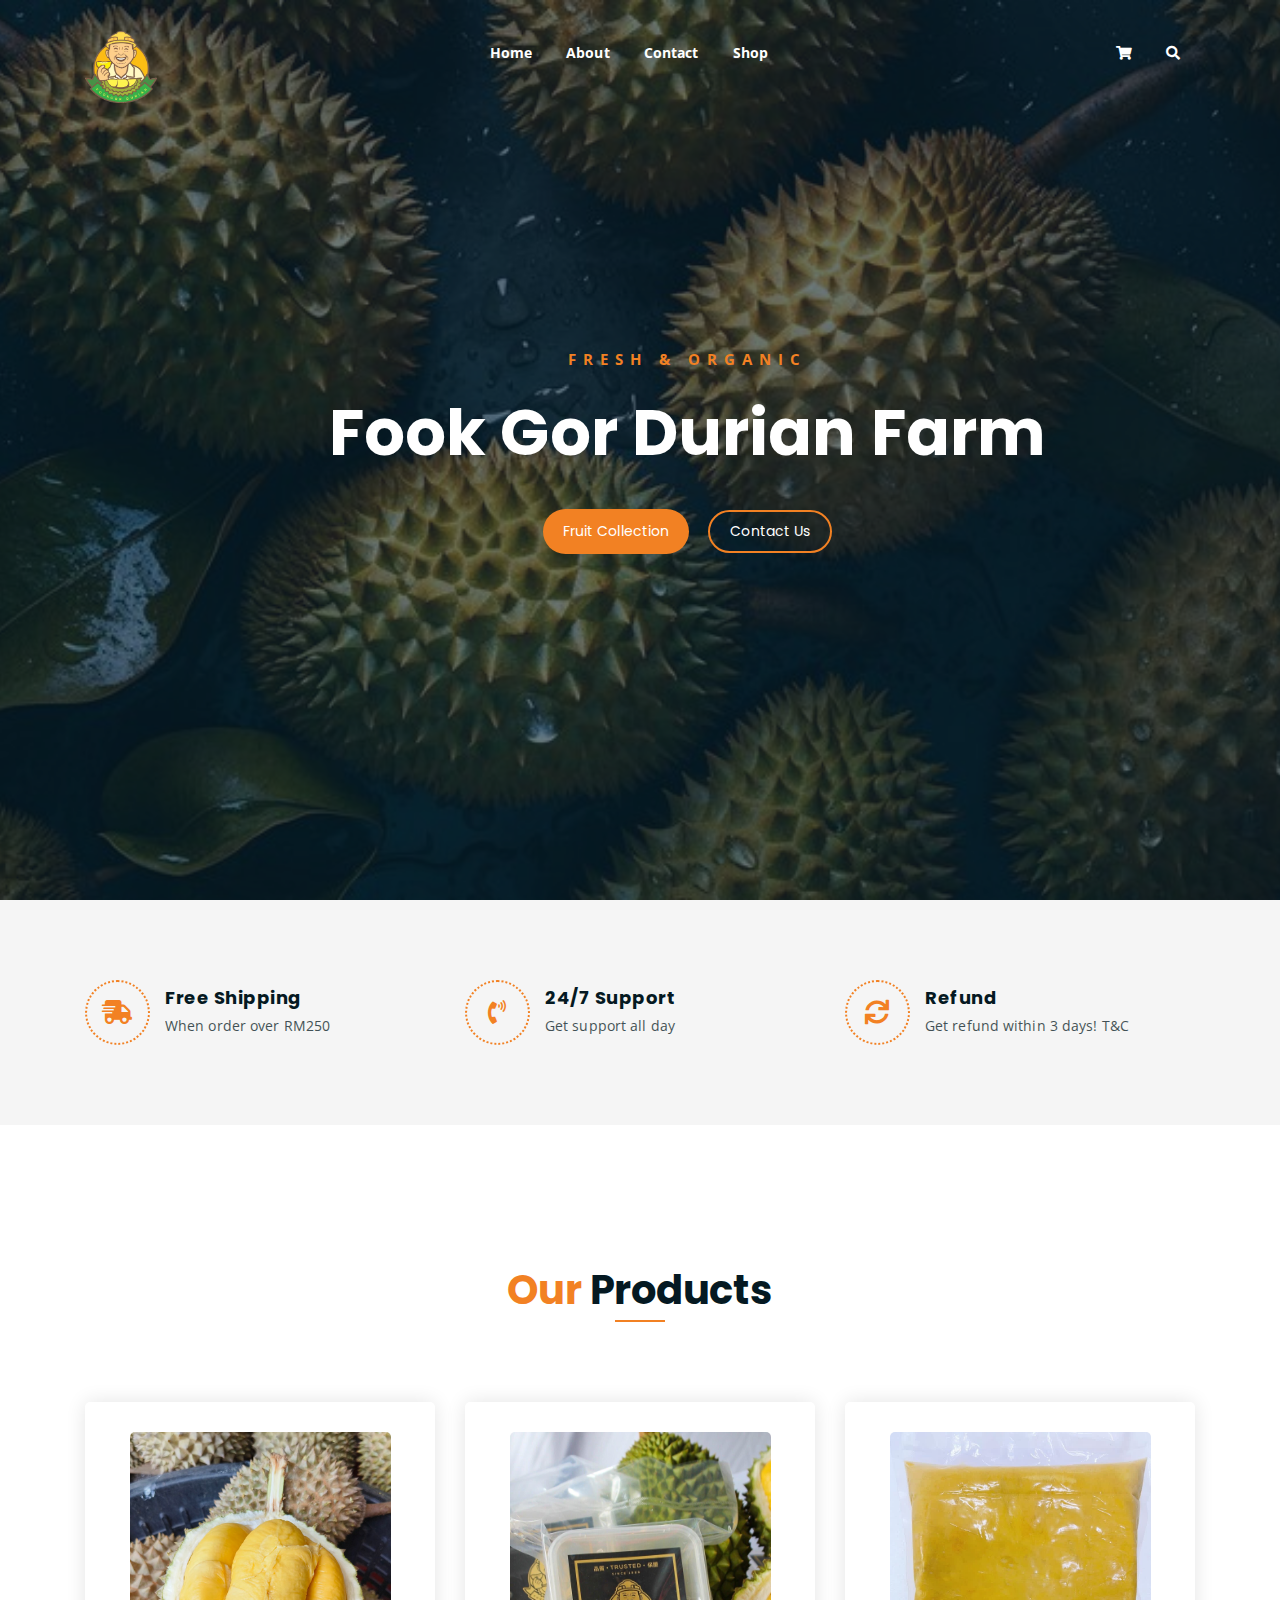
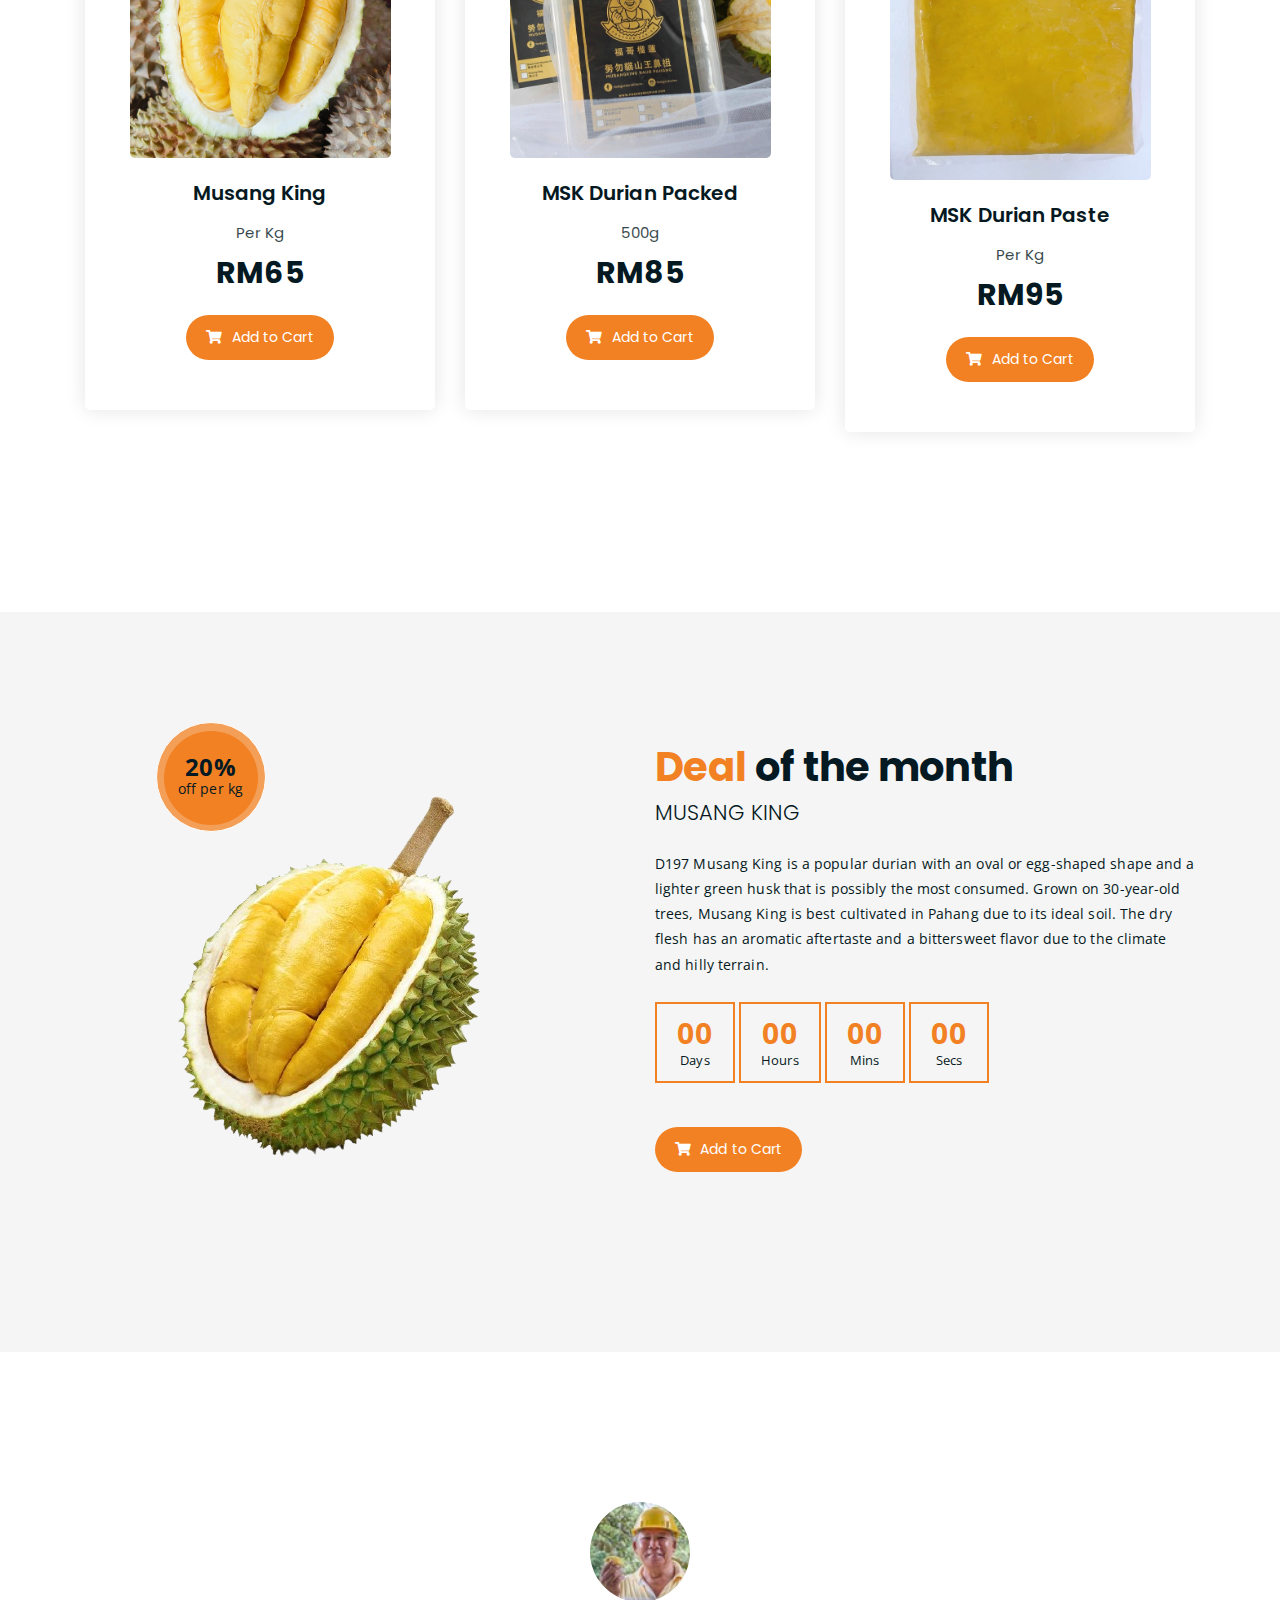
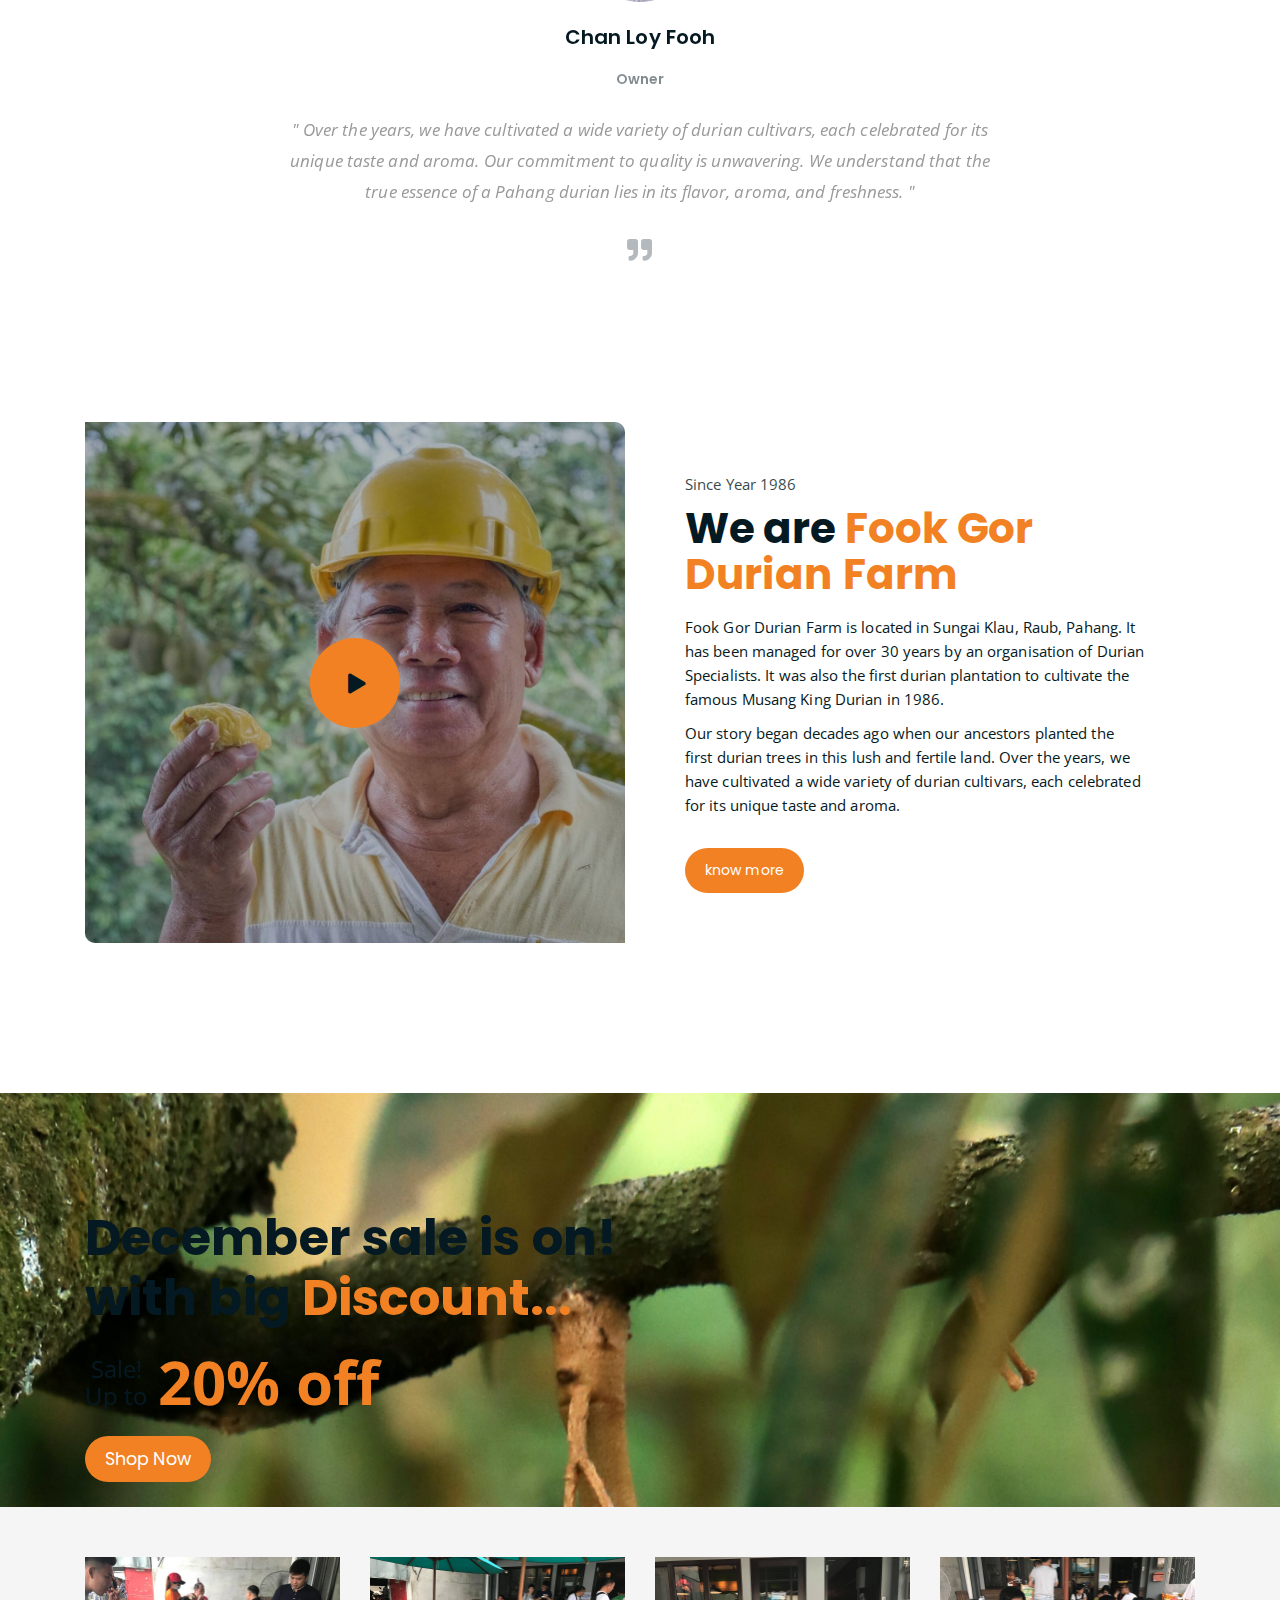
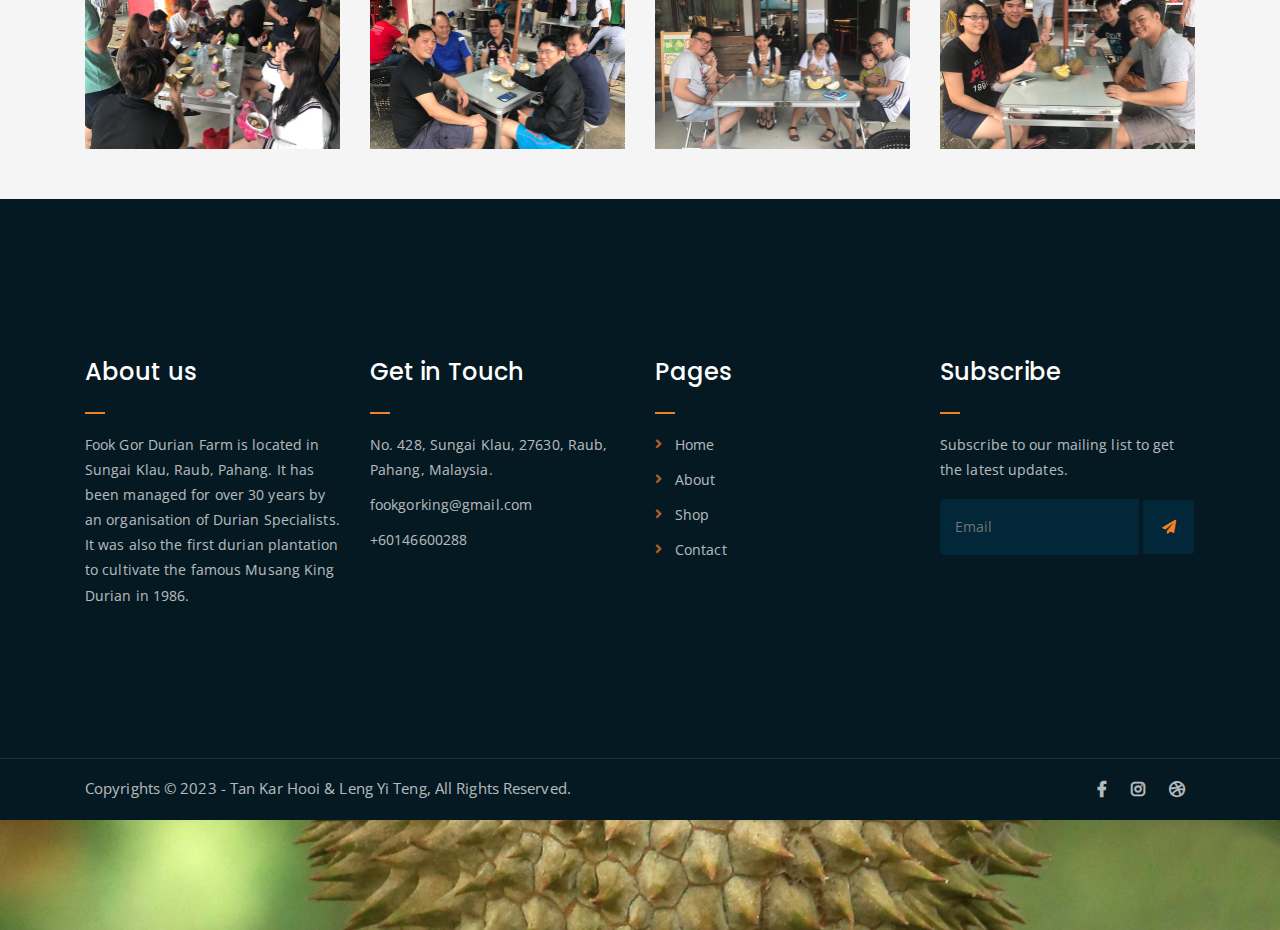
==== commit 6f8728cd: "Update index.html" ====
--- a/index.html
+++ b/index.html
@@ -350,7 +350,7 @@
 	<section class="shop-banner" style="background-image:url('assets/img/b.jpg');">
     	<div class="container">
         	<h3>December sale is on! <br> with big <span class="orange-text">Discount...</span></h3>
-            <div class="sale-percent"><span>Sale! <br> Up to</span>20% <span>off</span></div>
+            <div class="sale-percent"><span>Sale! <br> Up to</span>20% off</span></div>
             <a href="shop.html" class="cart-btn btn-lg">Shop Now</a>
                </div>
             <img src="assets/img/b.png" alt="">
--- a/assets/css/main.css
+++ b/assets/css/main.css
@@ -405,6 +405,10 @@
   color: #F28123;
 }
 
+.white-text {
+  color: #FFFFFF;
+}
+
 .blue-bg {
   background-color: #162133;
 }
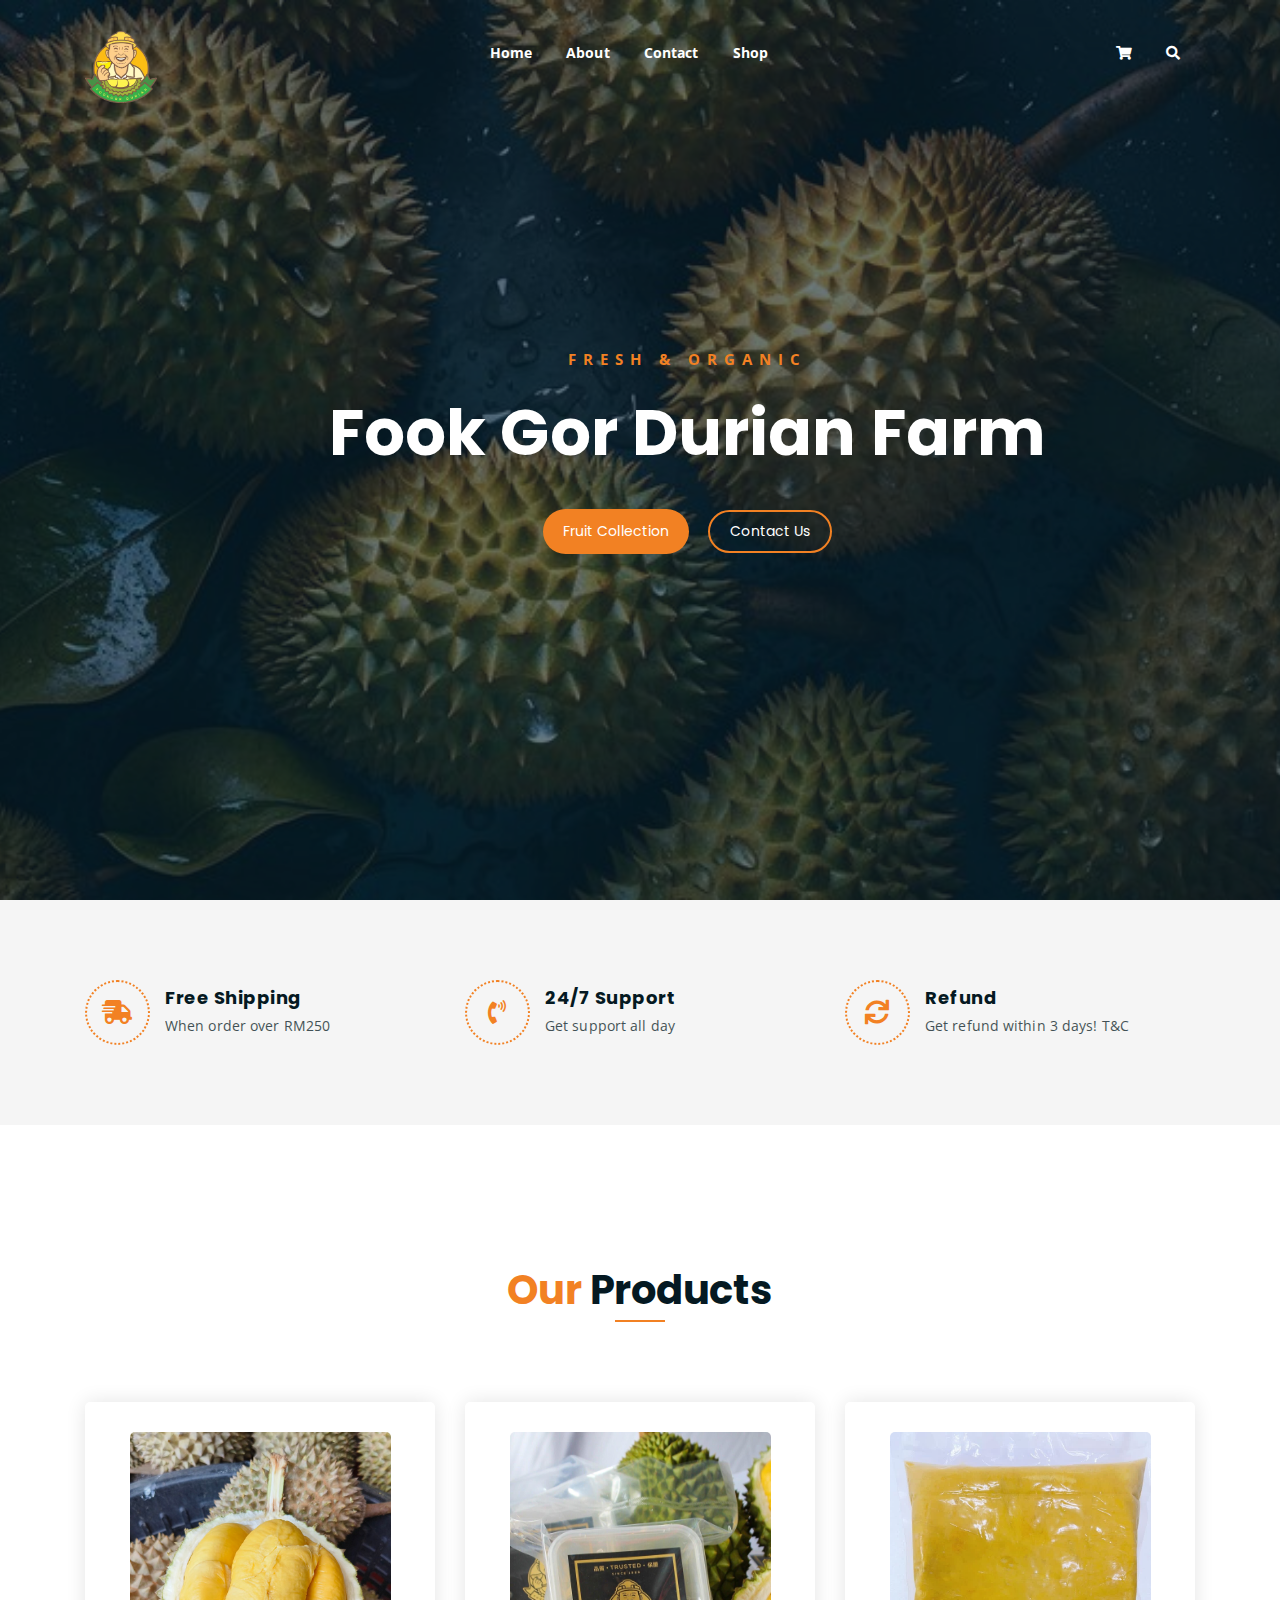
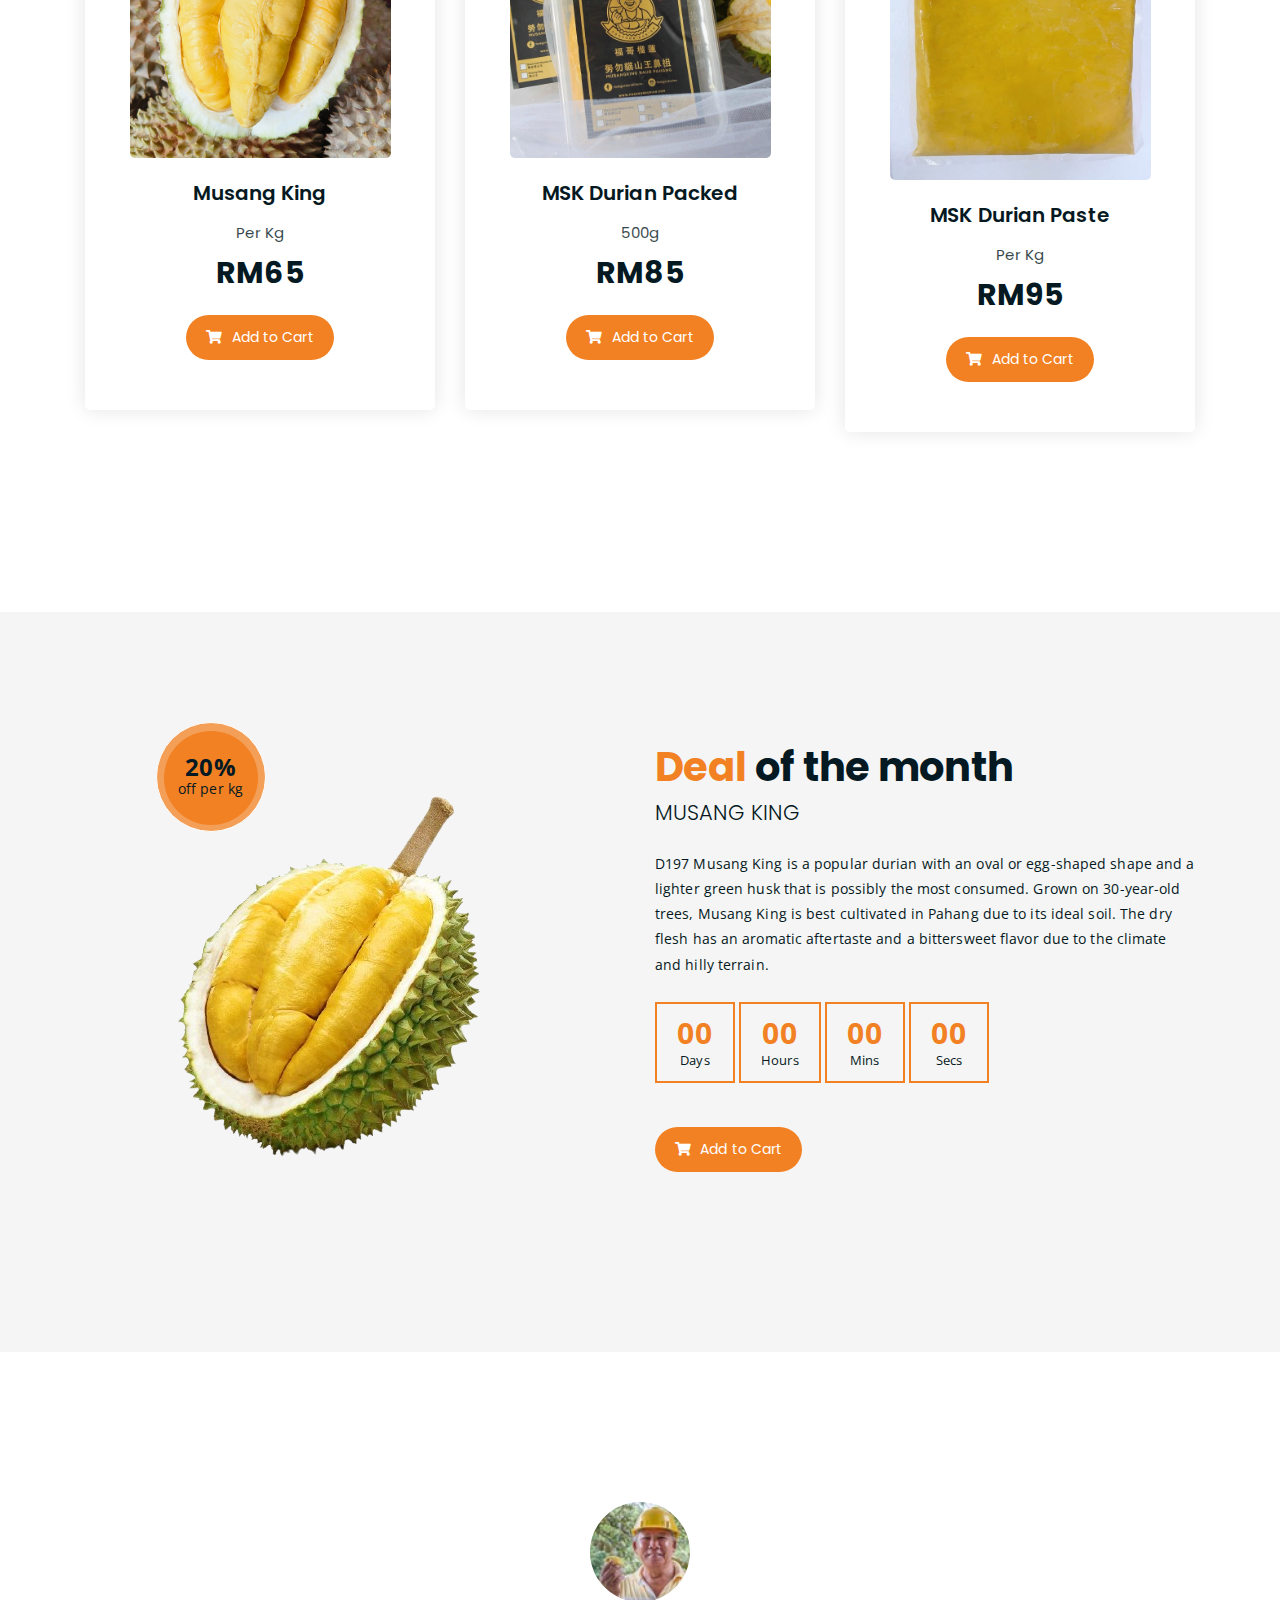
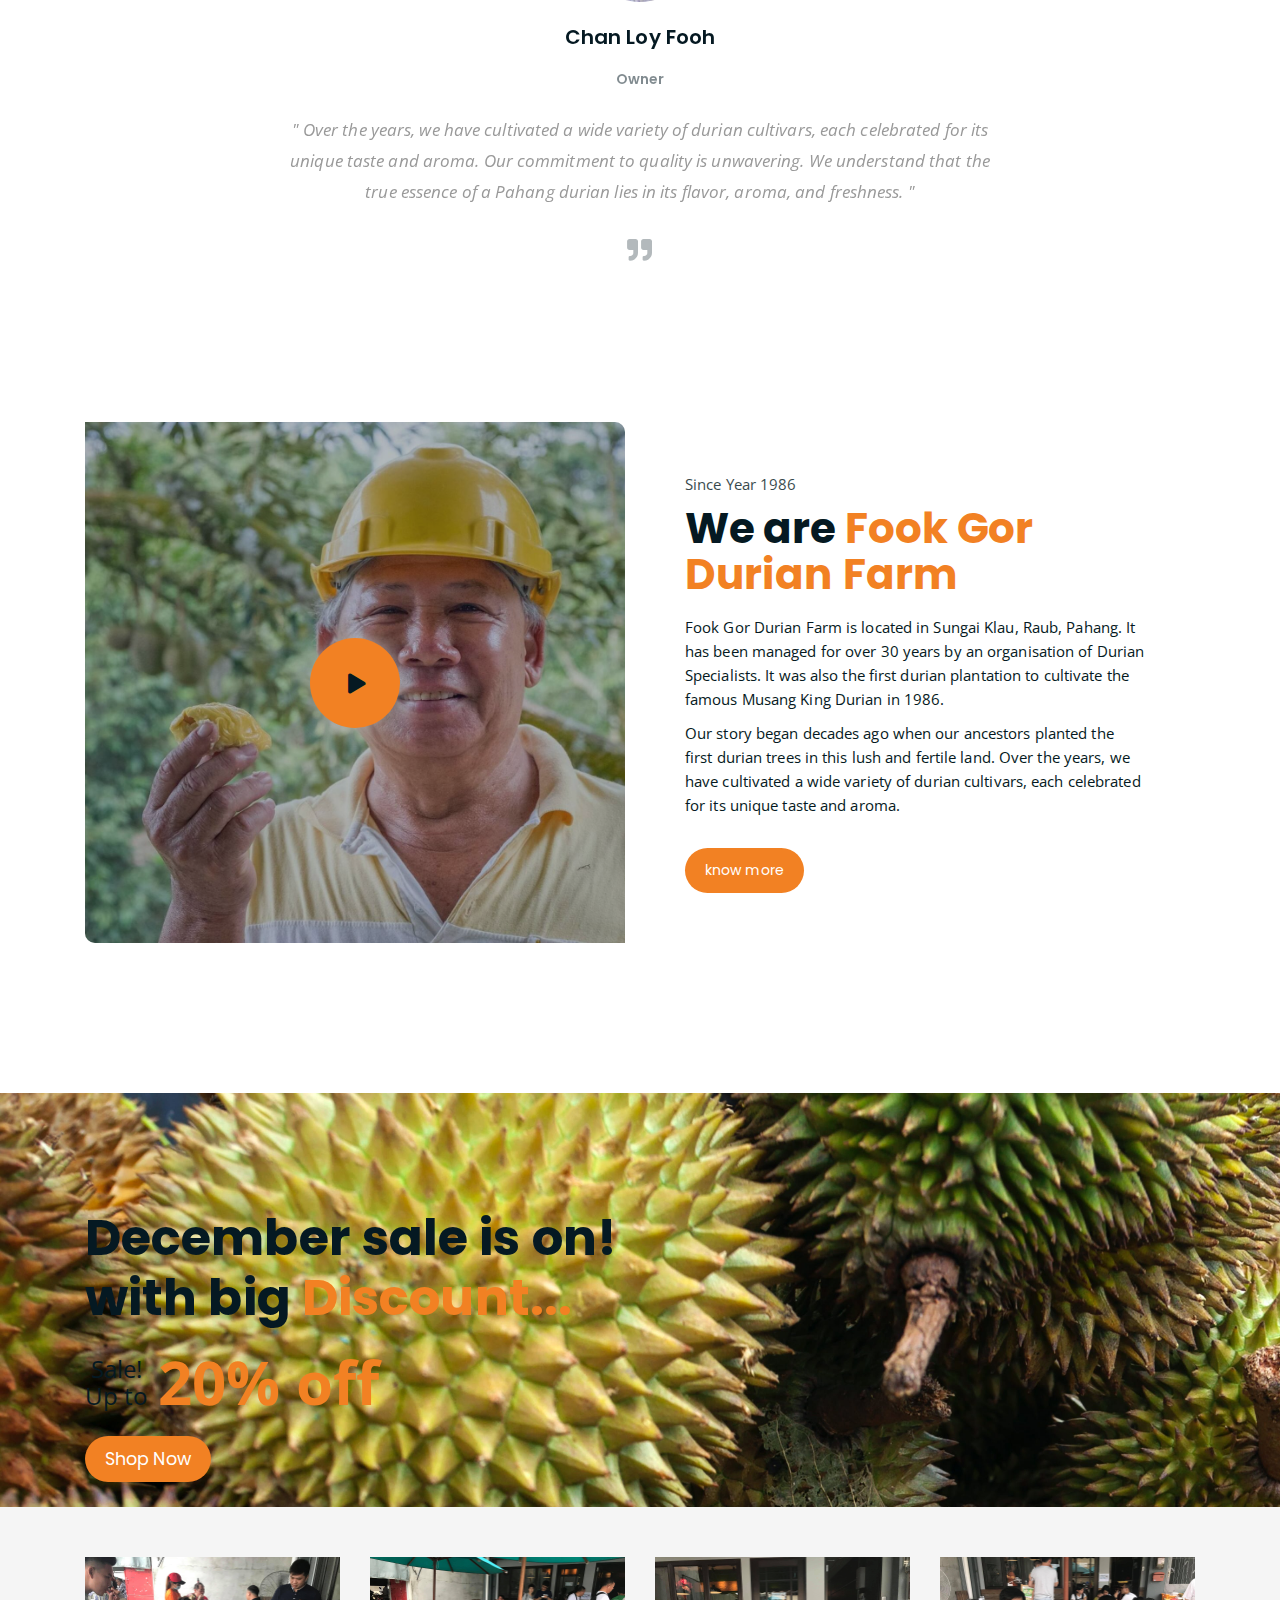
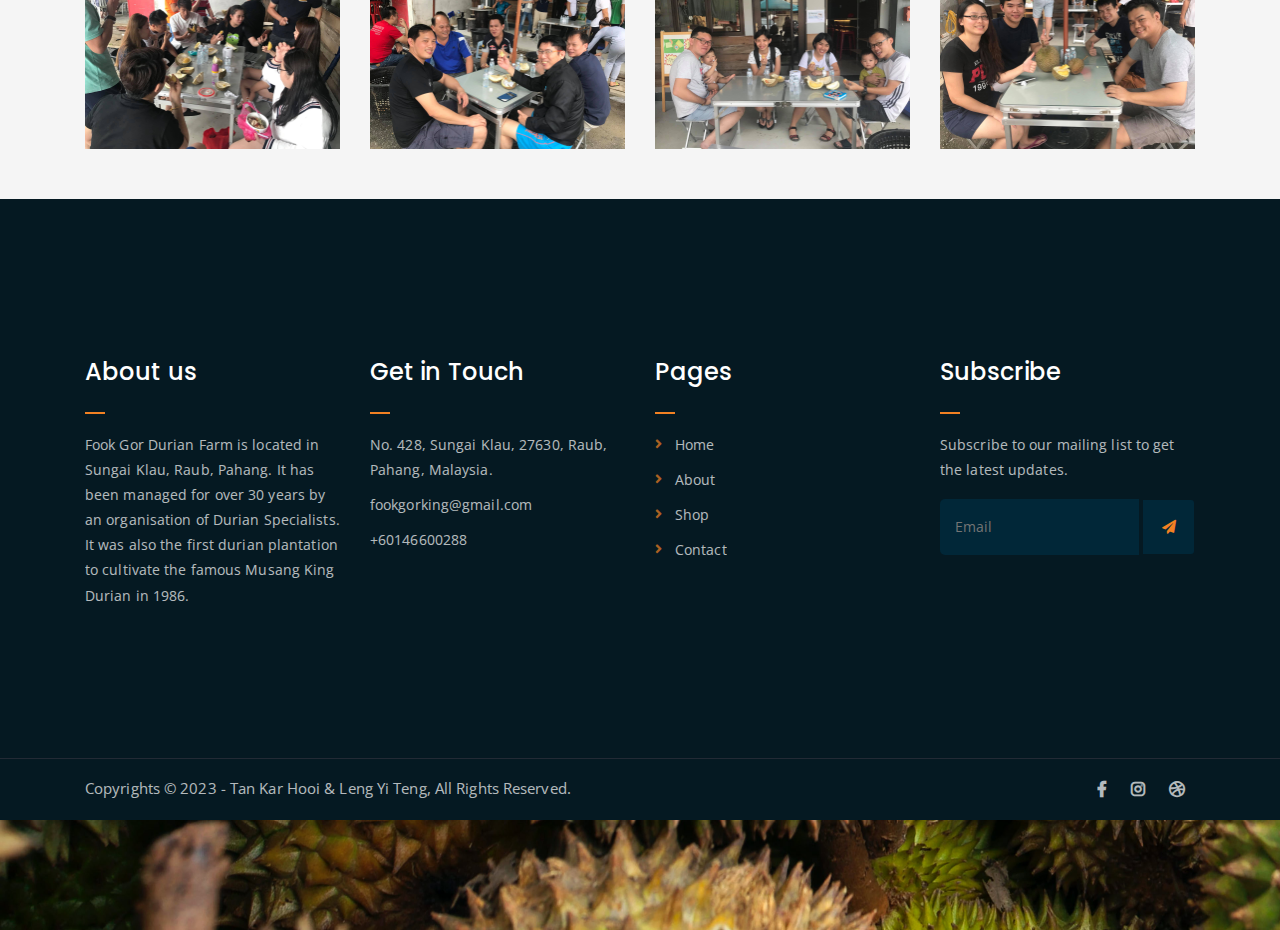
==== commit 92dbfcda: "...." ====
--- a/index.html
+++ b/index.html
@@ -290,7 +290,7 @@
 						</div>
 						<div class="single-testimonial-slider">
 							<div class="client-avater">
-								<img src="assets/img/avaters/avatar2.jpeg" alt="">
+								<img src="assets/img/avaters/avatar2.jpg" alt="">
 							</div>
 							<div class="client-meta">
 								<h3>Michael Chan <span>Owner</span></h3>
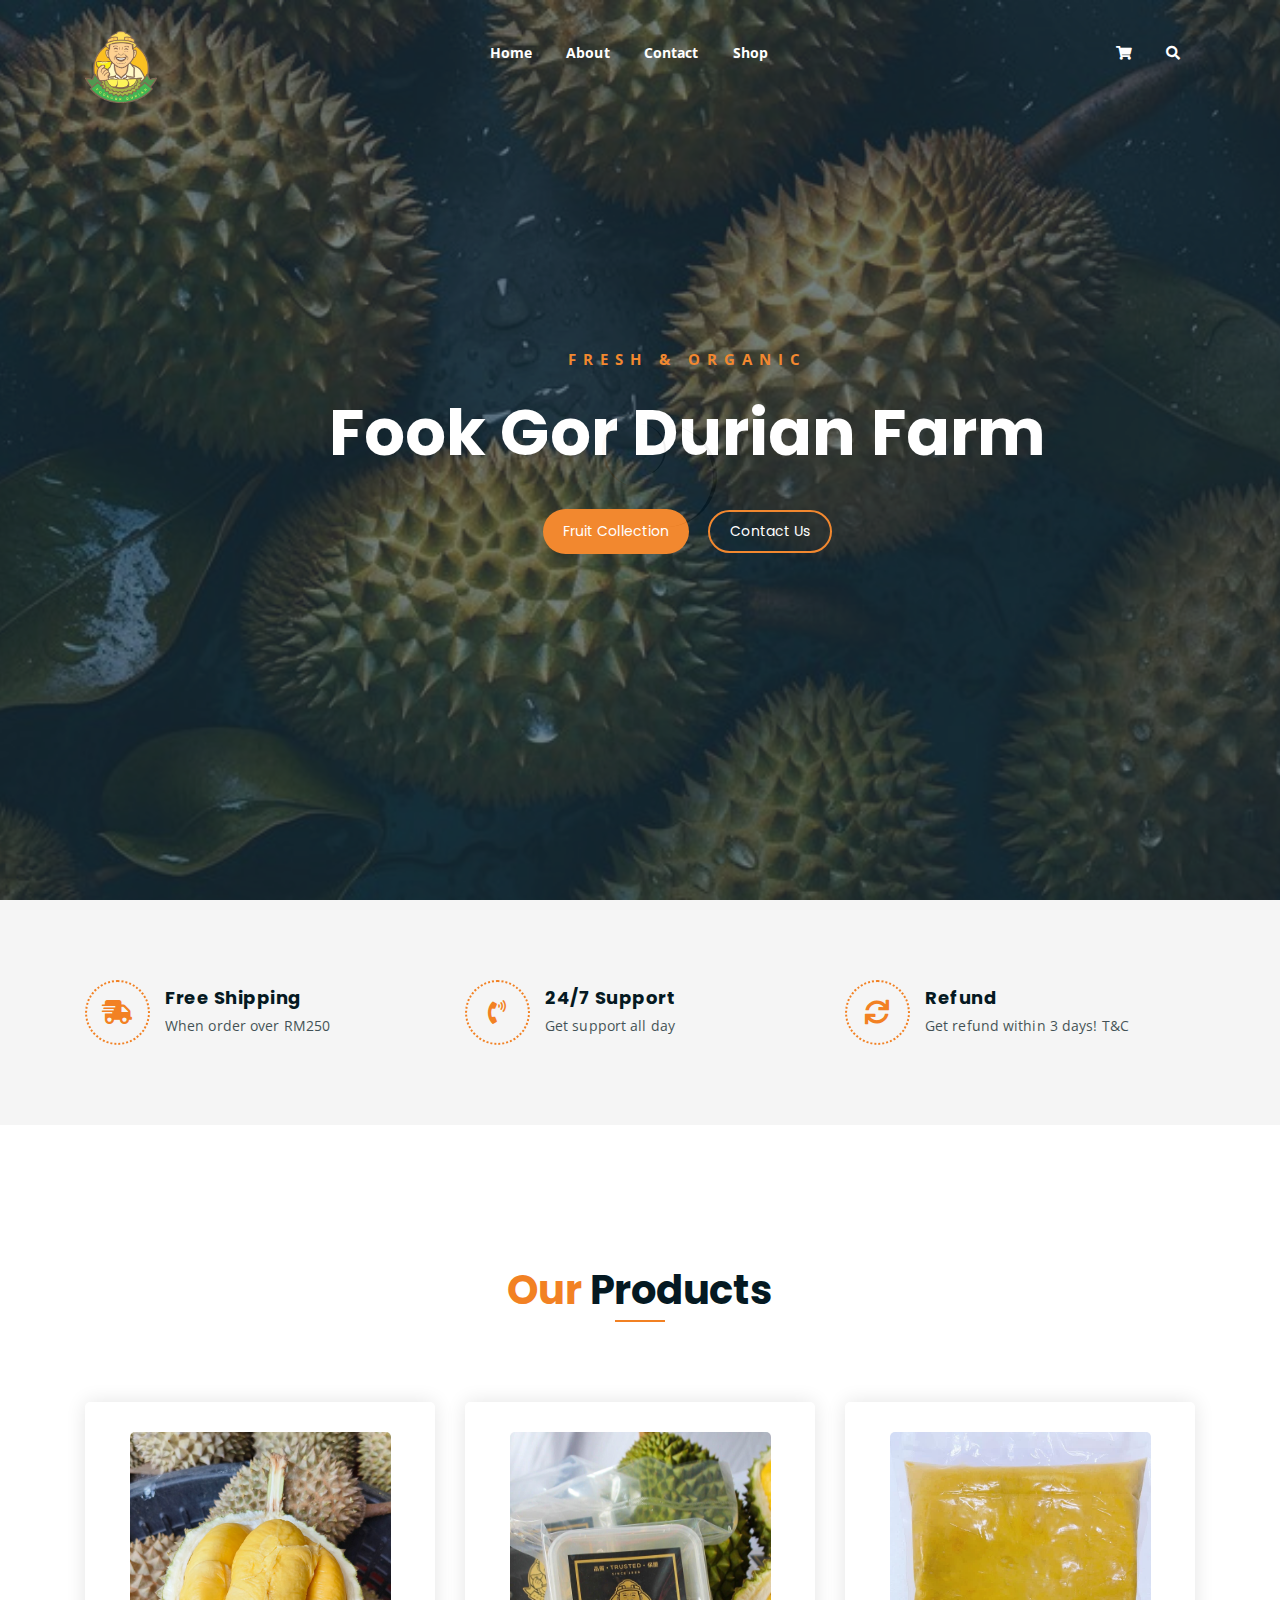
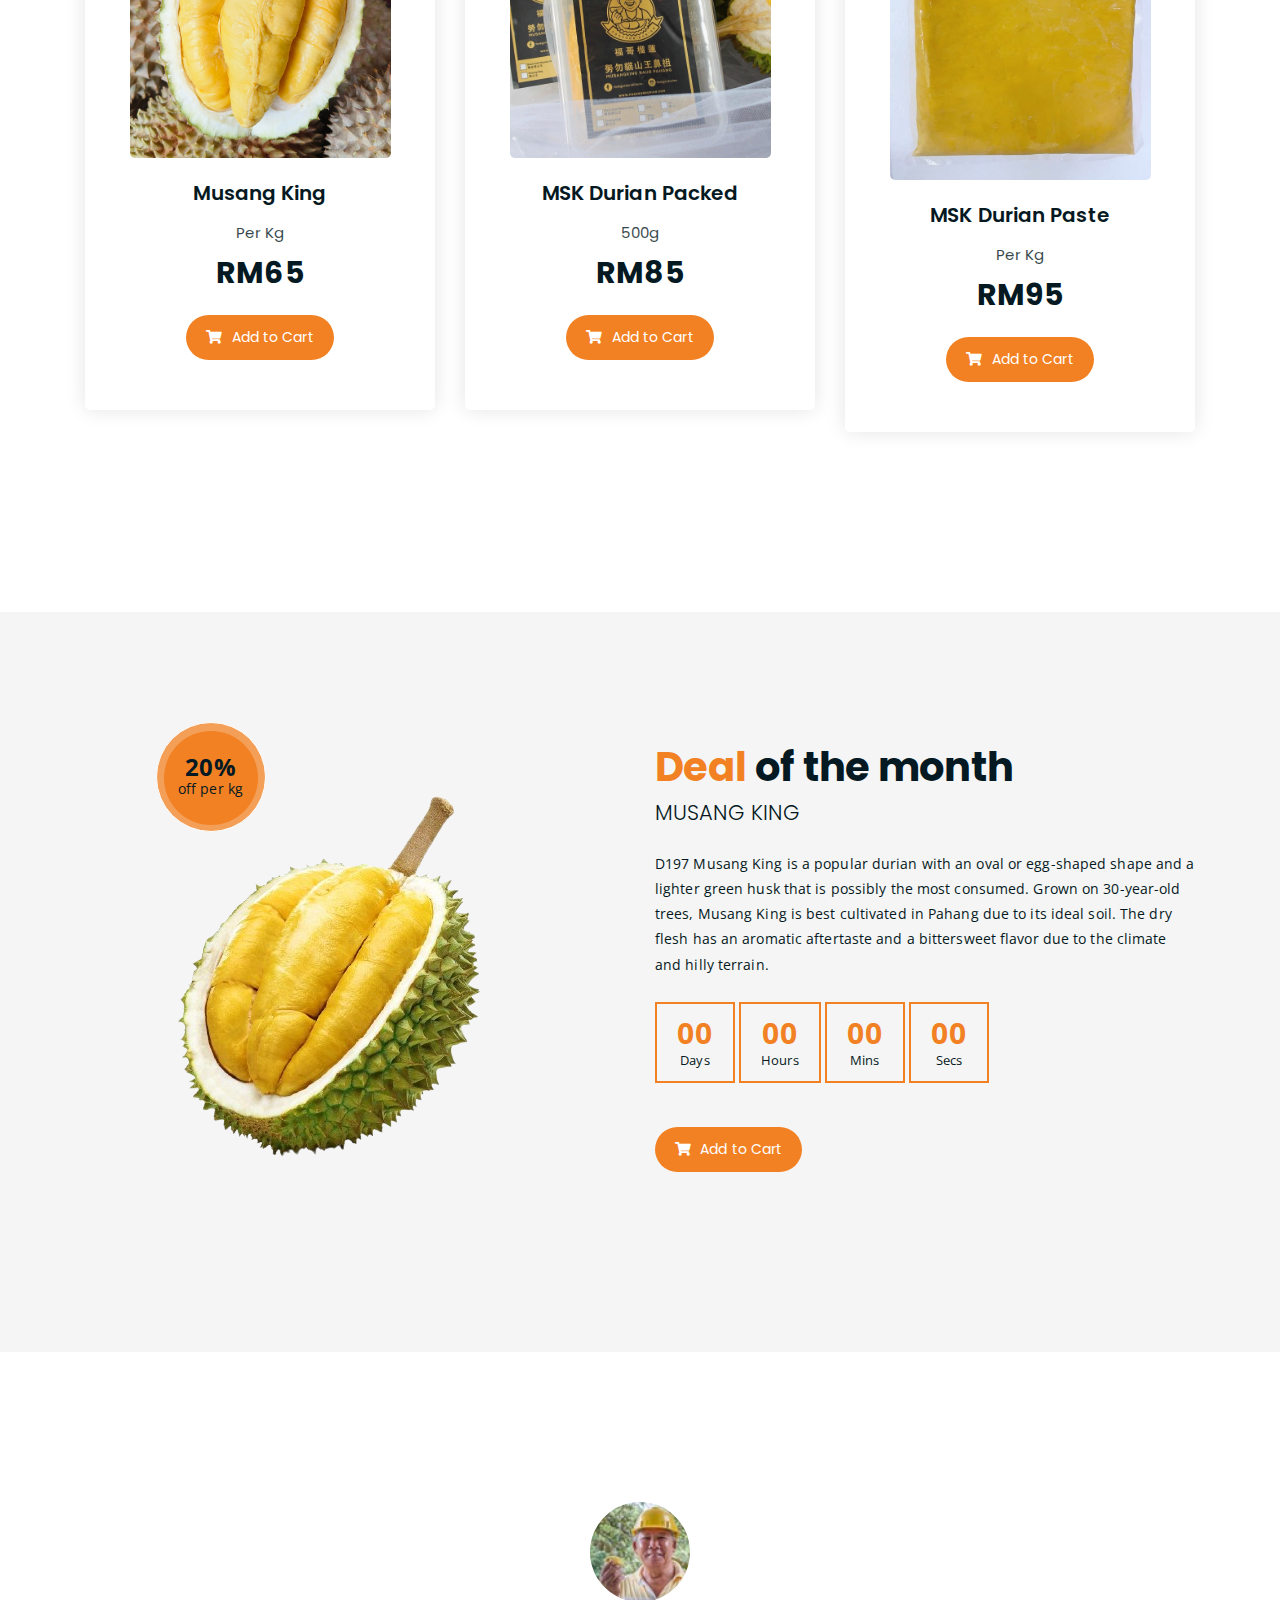
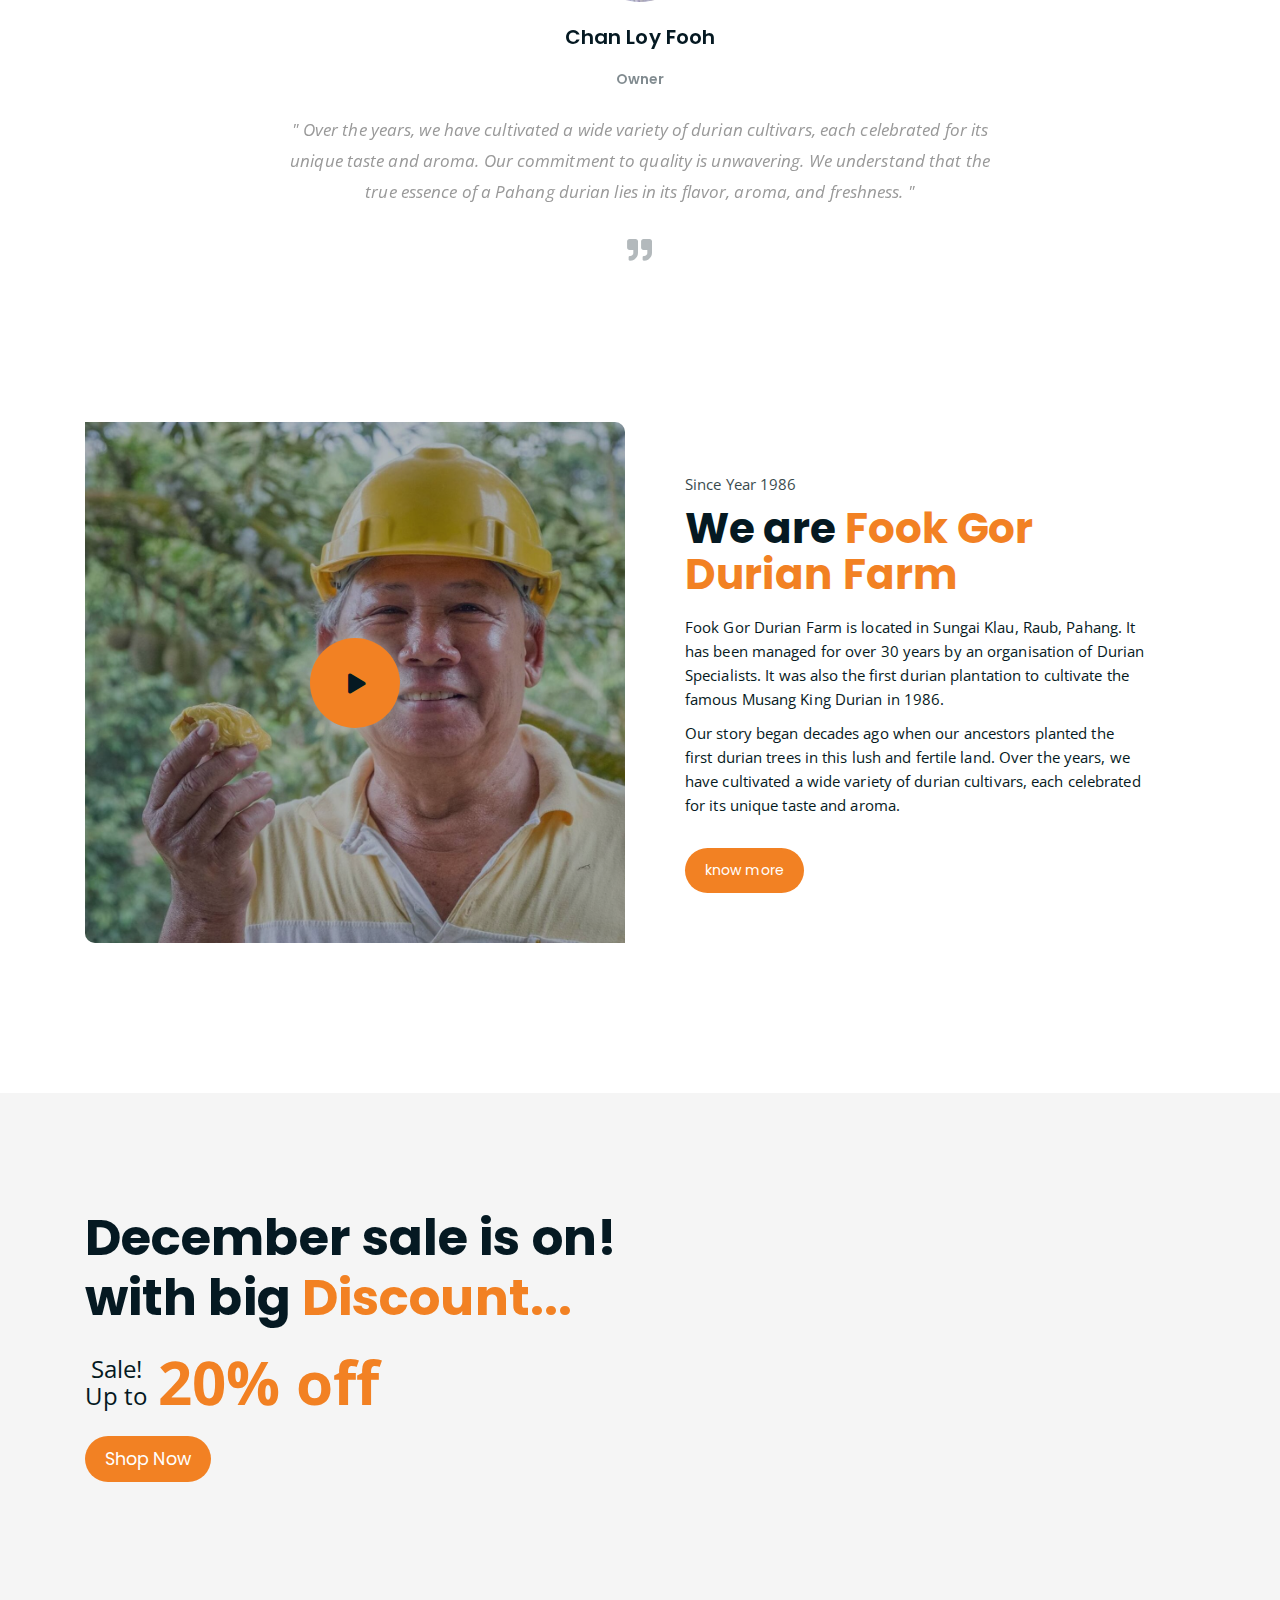
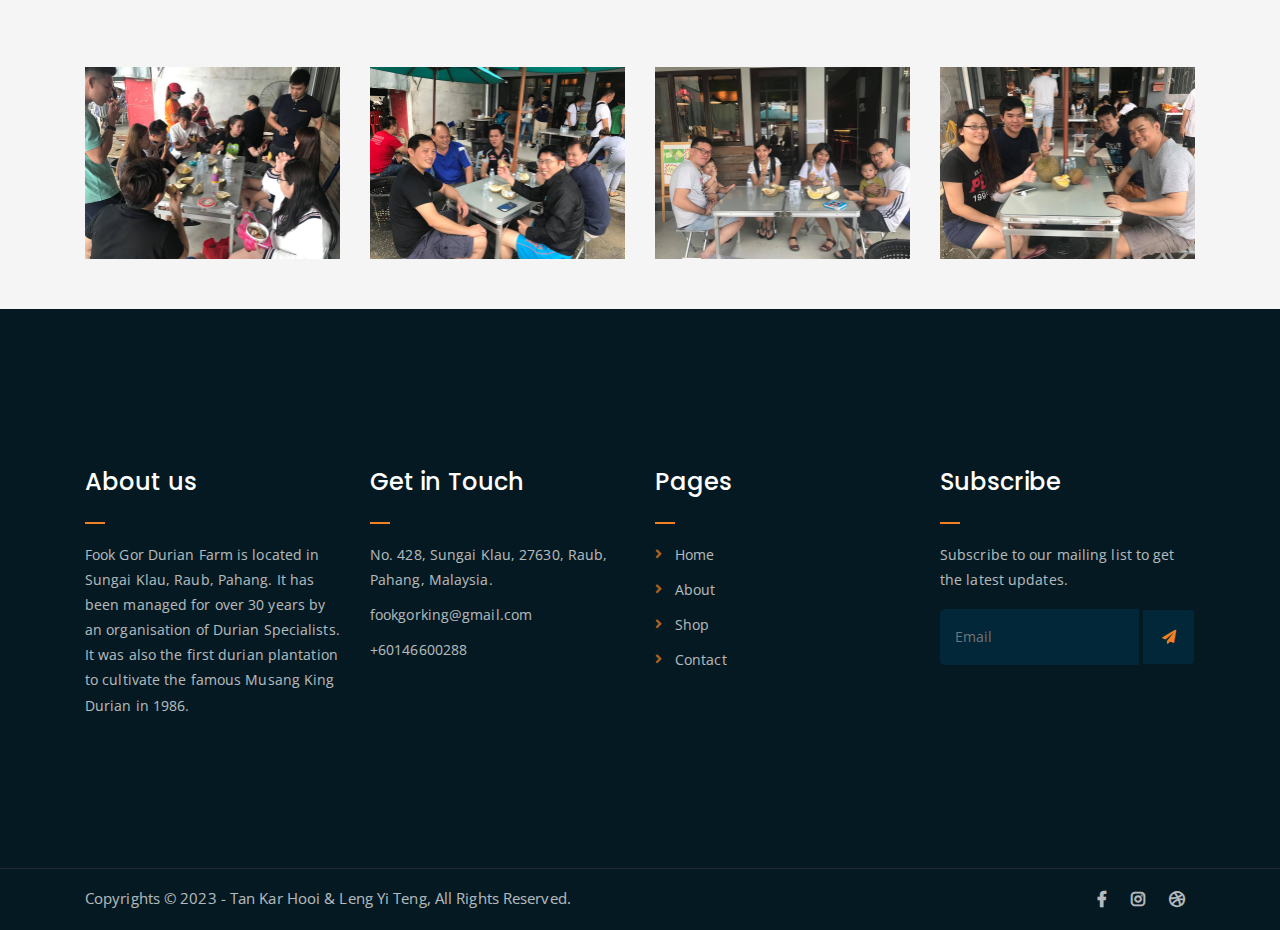
==== commit bbb655be: "d" ====
--- a/index.html
+++ b/index.html
@@ -347,15 +347,14 @@
 	<!-- end advertisement section -->
 	
 	<!-- shop banner -->
-	<section class="shop-banner" style="background-image:url('assets/img/b.jpg');">
+	<section class="shop-banner">
     	<div class="container">
         	<h3>December sale is on! <br> with big <span class="orange-text">Discount...</span></h3>
             <div class="sale-percent"><span>Sale! <br> Up to</span>20% off</span></div>
             <a href="shop.html" class="cart-btn btn-lg">Shop Now</a>
-               </div>
-            <img src="assets/img/b.png" alt="">
         </div>
-    <!--/section-->
+        <img src="assets/img/b.png" alt="">
+    </section>
 	<!-- end shop banner -->
 	<!-- latest news -->
 	<!--div class="latest-news pt-150 pb-150">
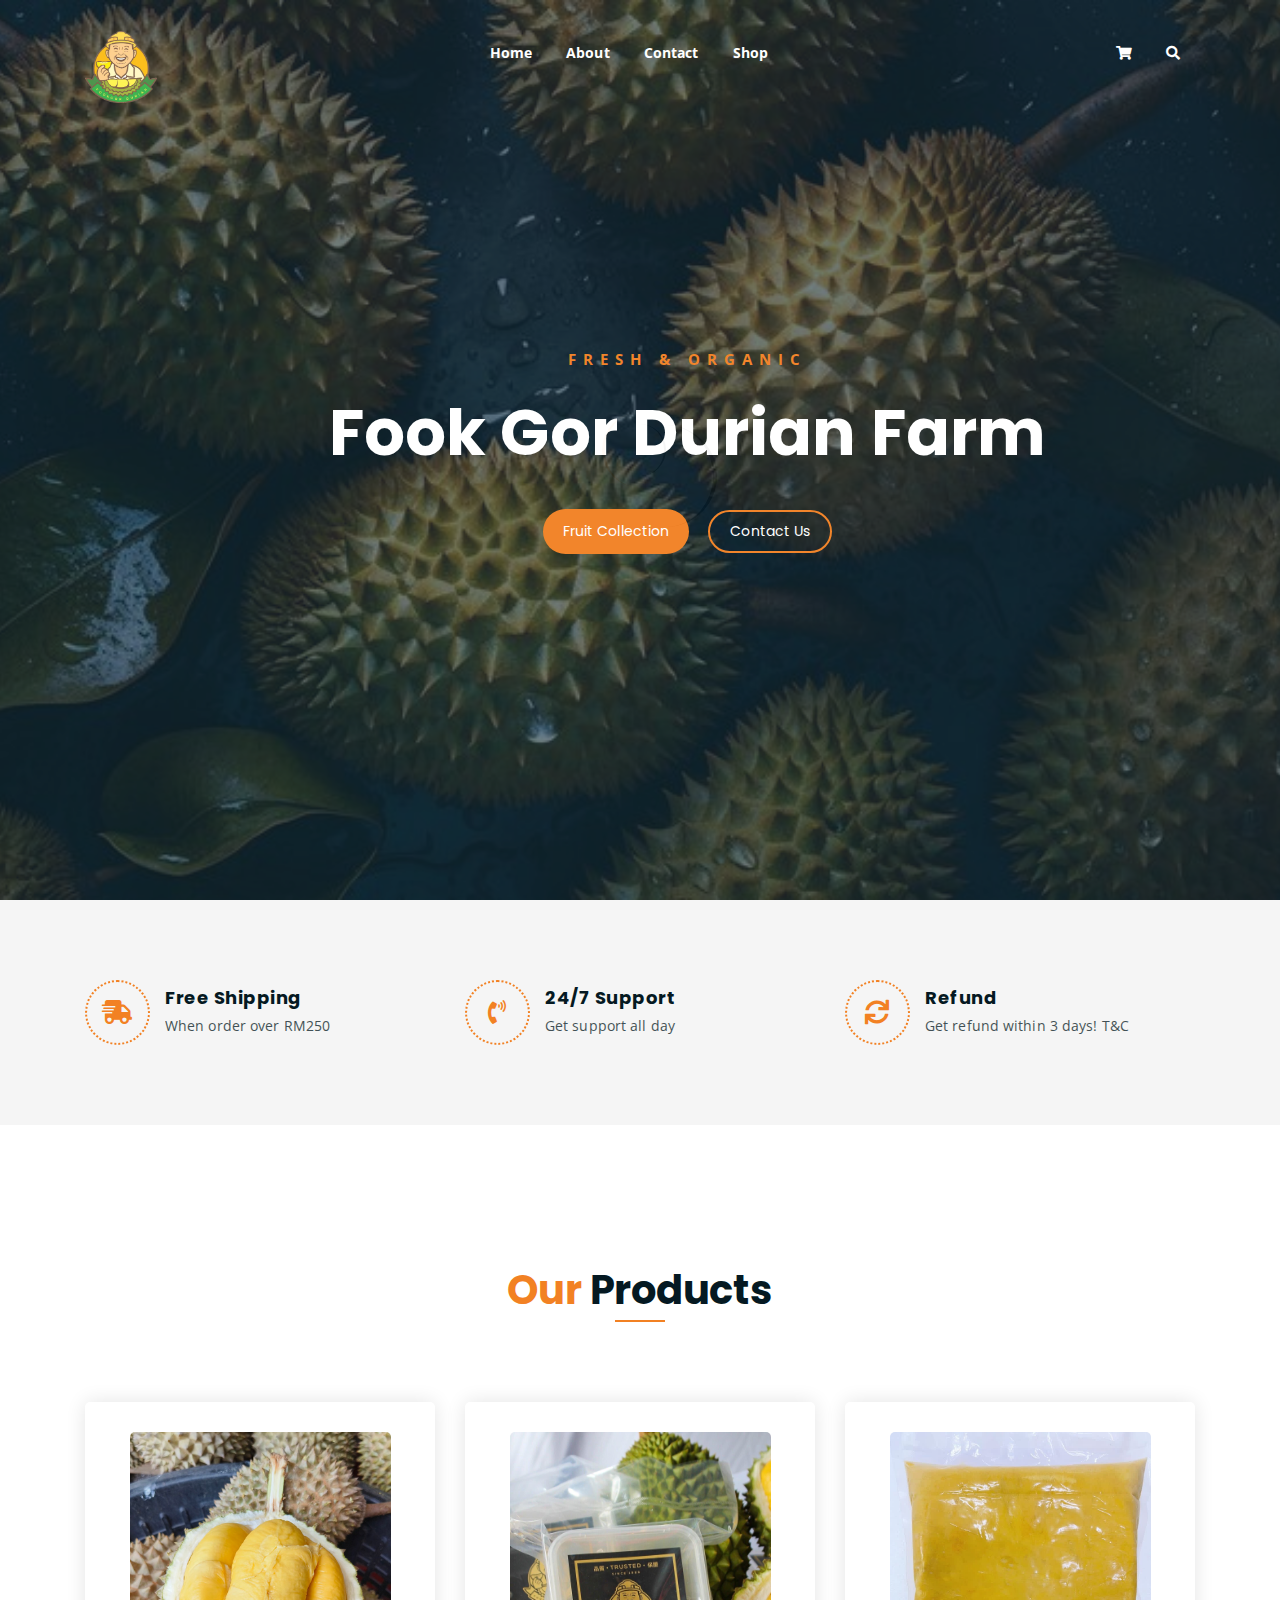
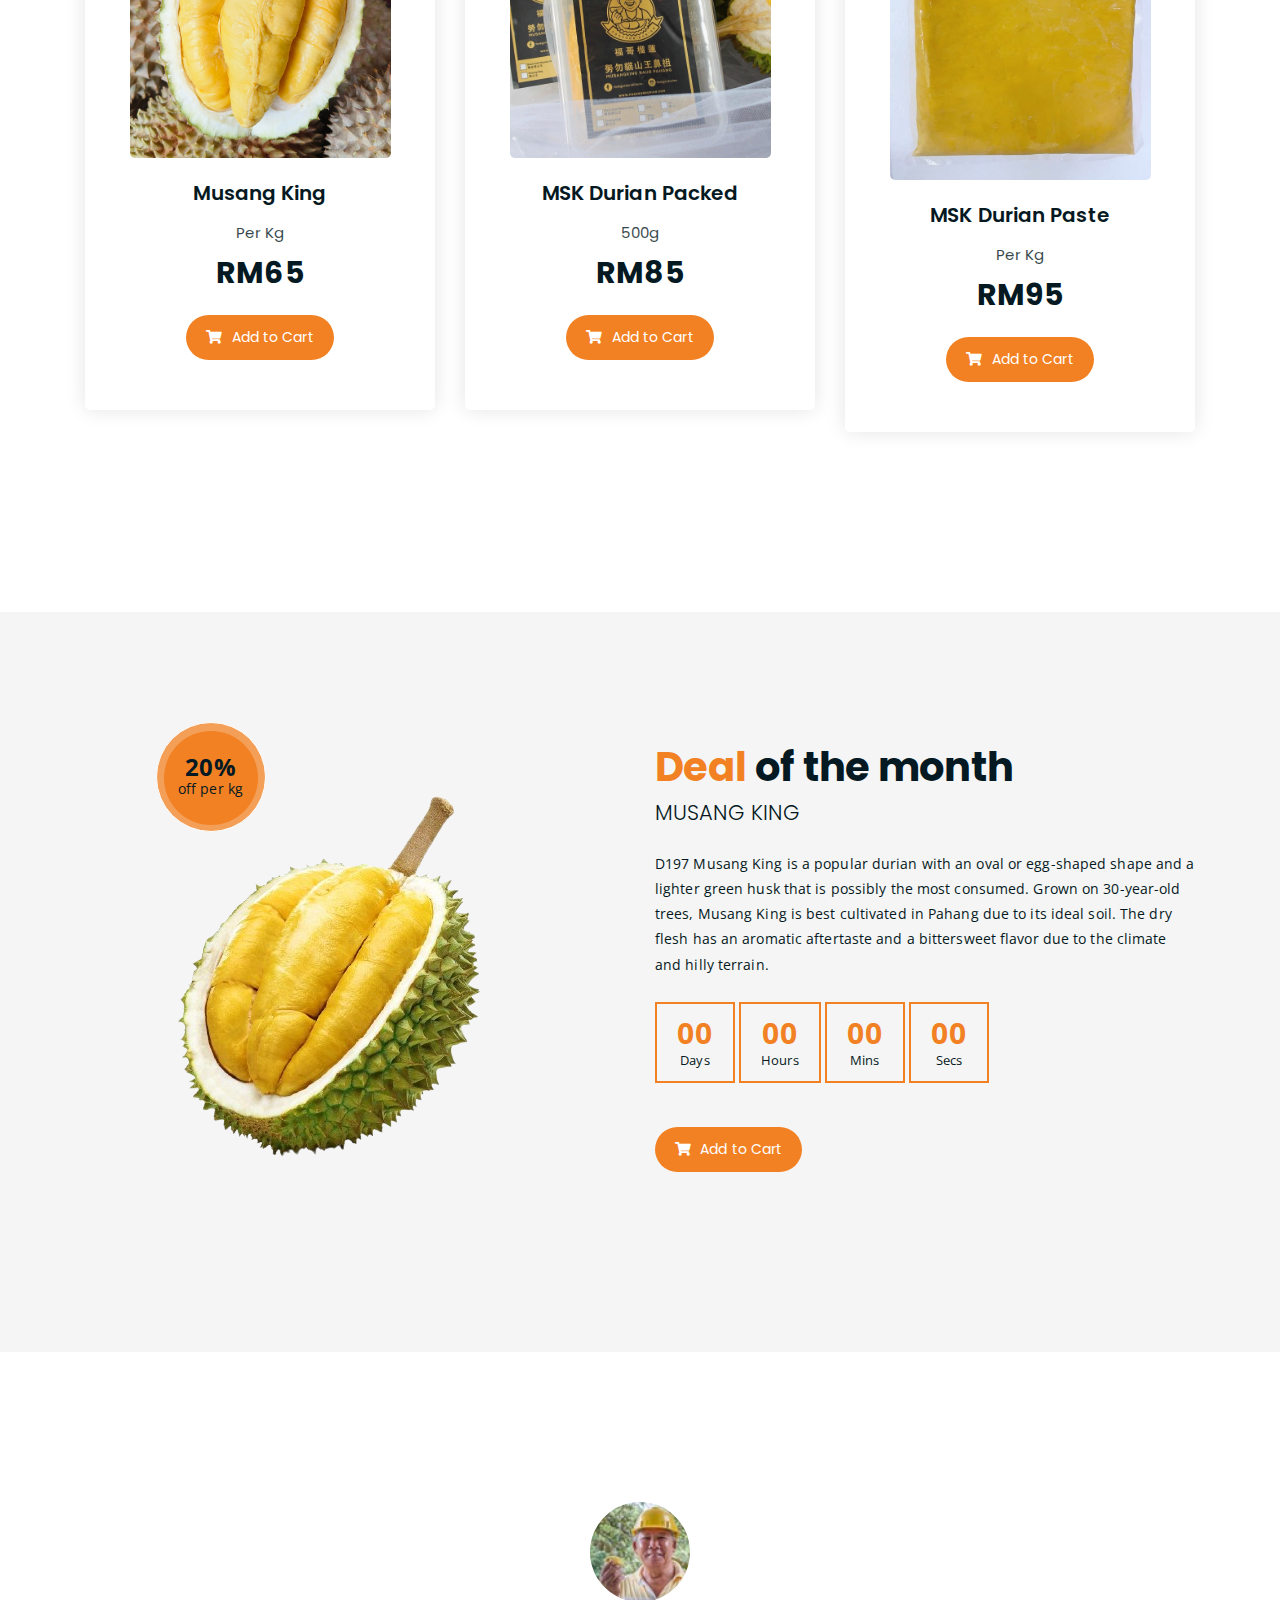
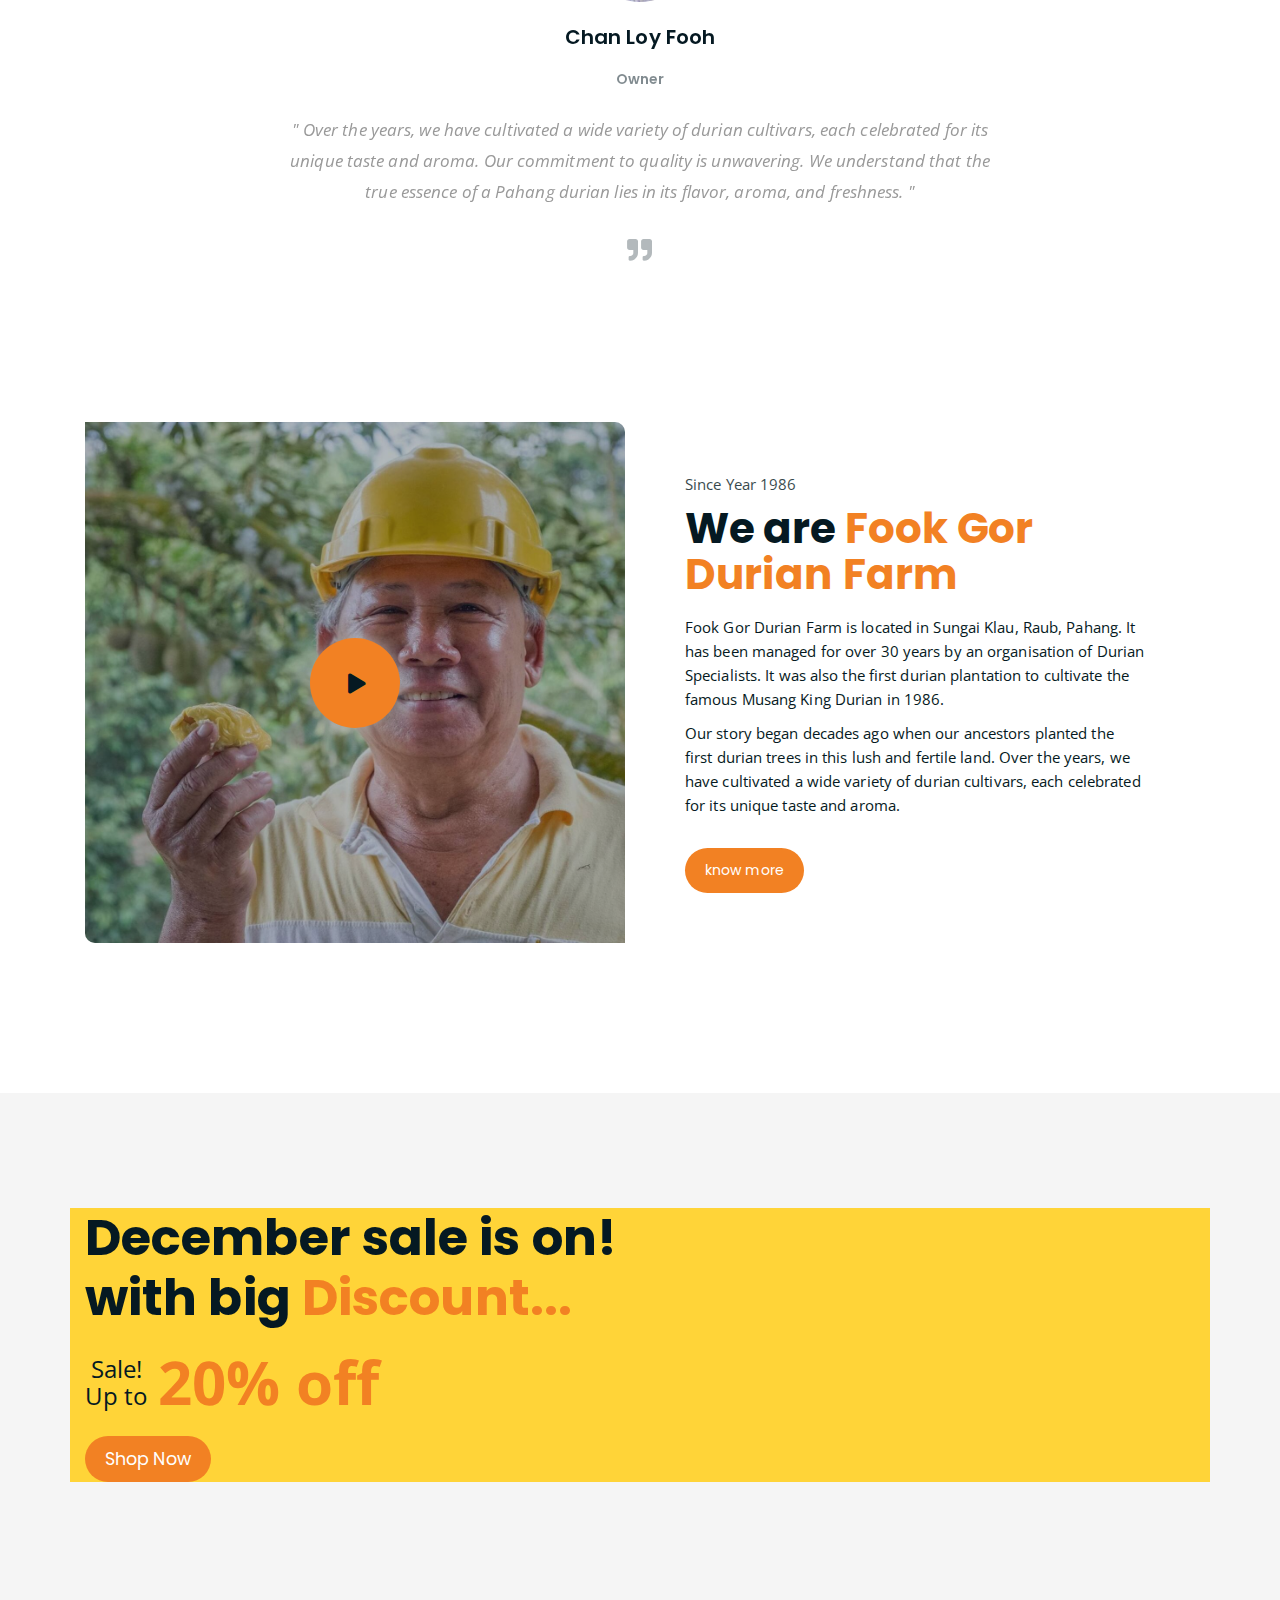
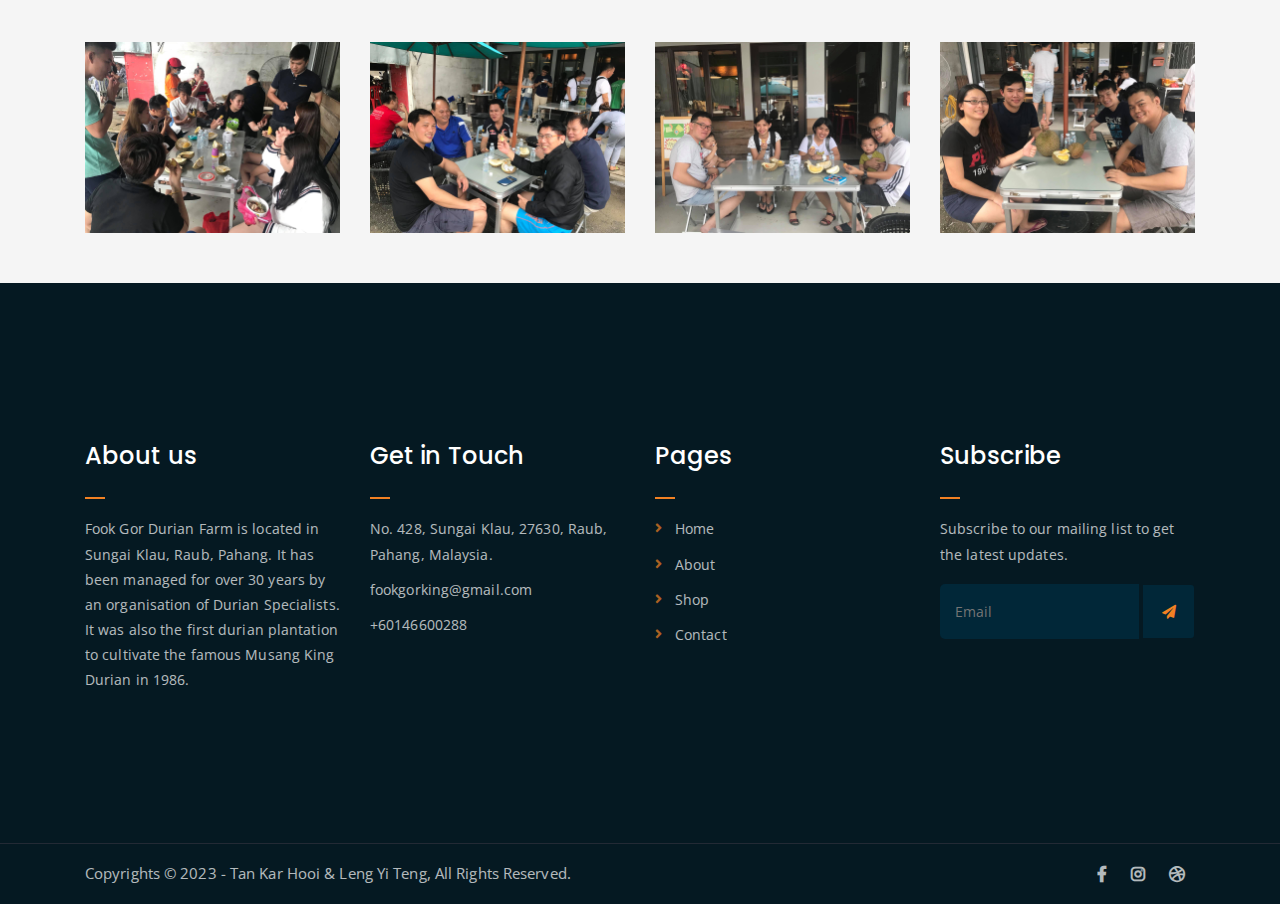
==== commit d21f87b1: "d" ====
--- a/index.html
+++ b/index.html
@@ -348,12 +348,12 @@
 	
 	<!-- shop banner -->
 	<section class="shop-banner">
-    	<div class="container">
+    	<div class="container" style="background-image:url('assets/img/b.jpg.jpg');">
         	<h3>December sale is on! <br> with big <span class="orange-text">Discount...</span></h3>
             <div class="sale-percent"><span>Sale! <br> Up to</span>20% off</span></div>
             <a href="shop.html" class="cart-btn btn-lg">Shop Now</a>
         </div>
-        <img src="assets/img/b.png" alt="">
+        <!--img src="assets/img/b.png" alt=""-->
     </section>
 	<!-- end shop banner -->
 	<!-- latest news -->
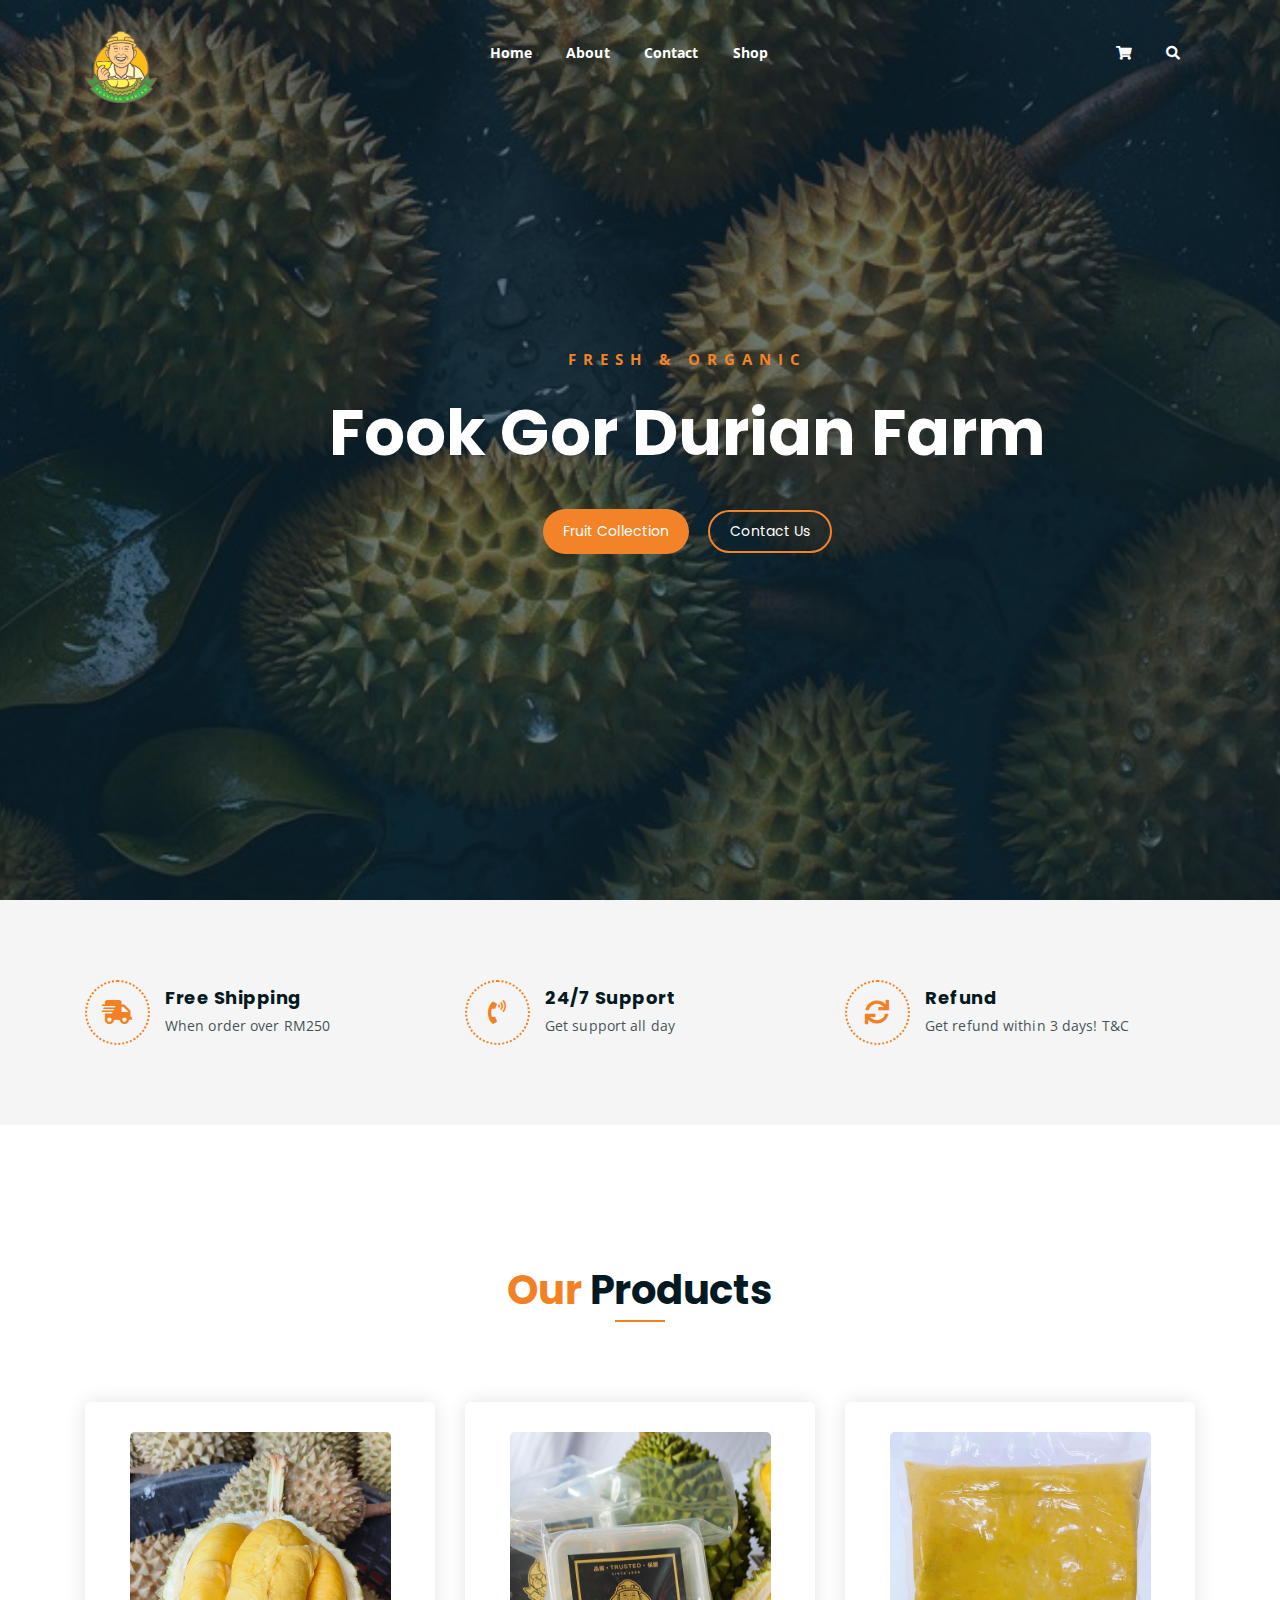
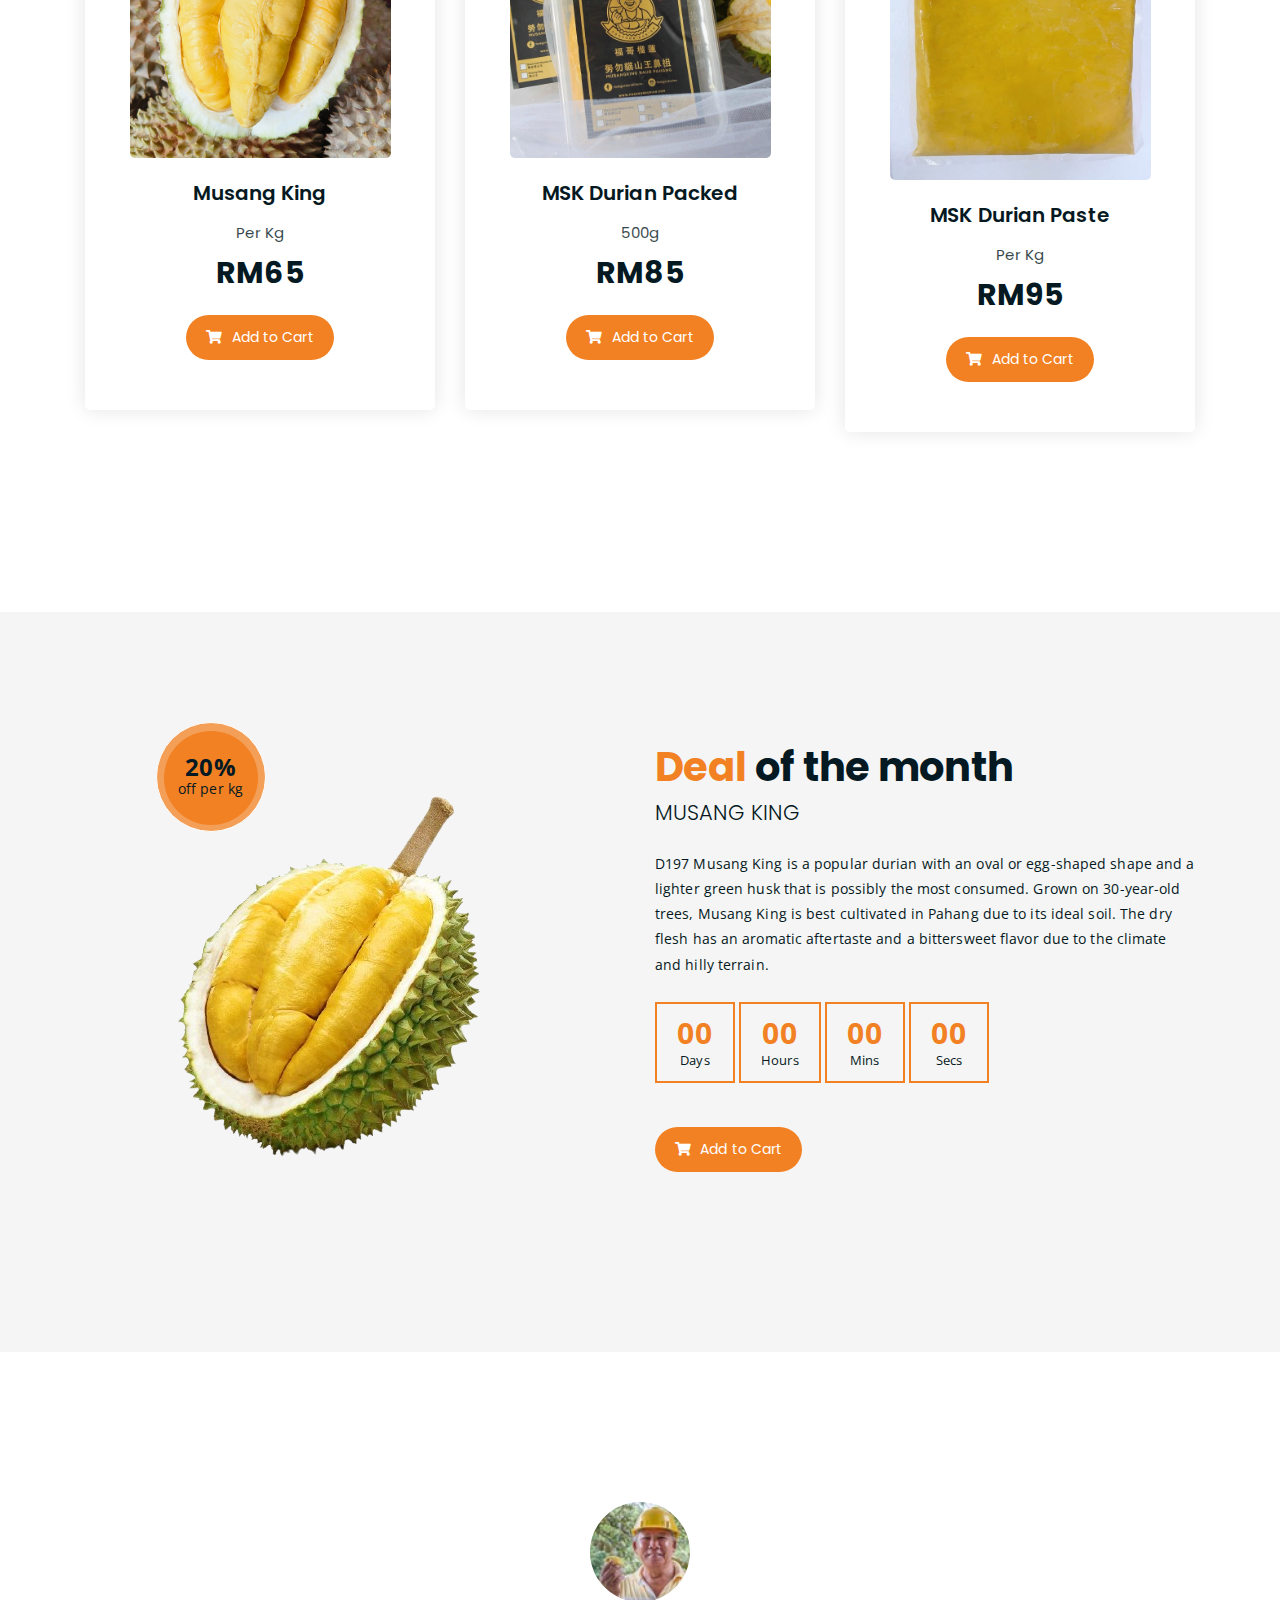
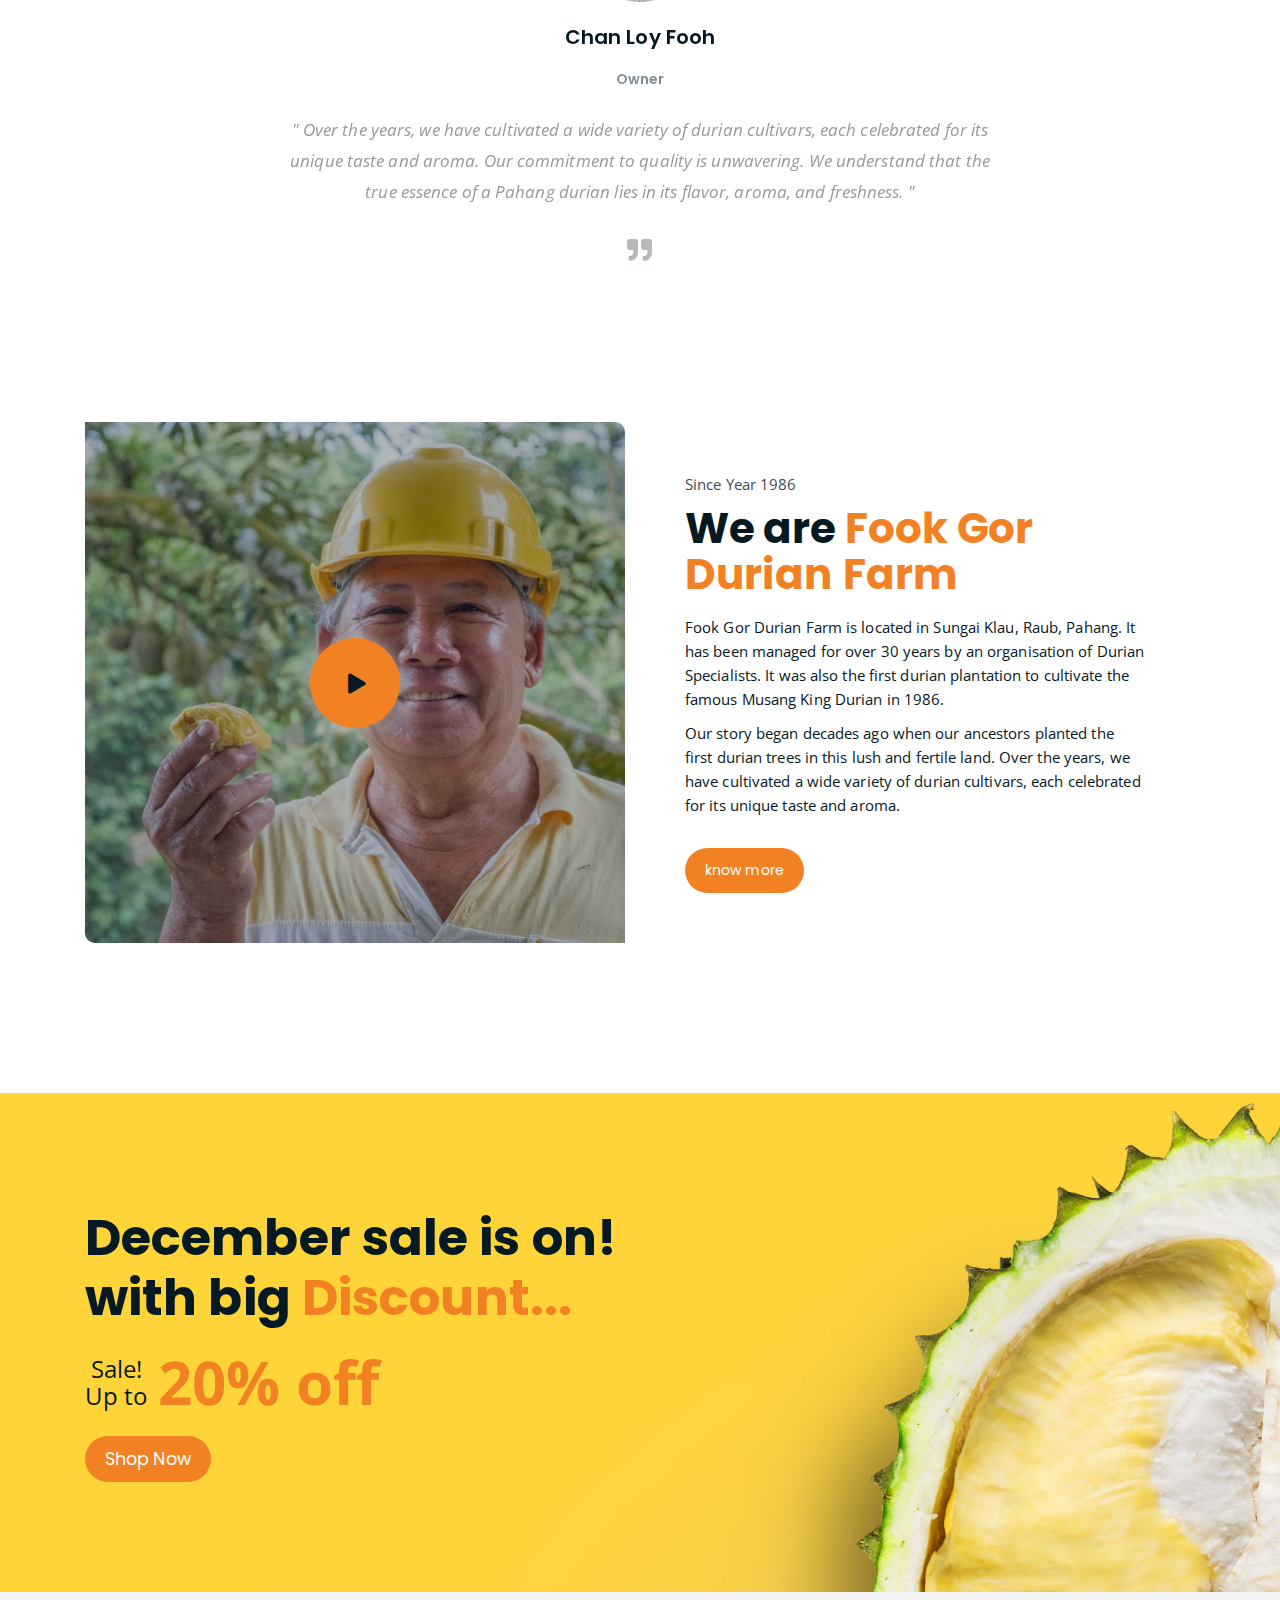
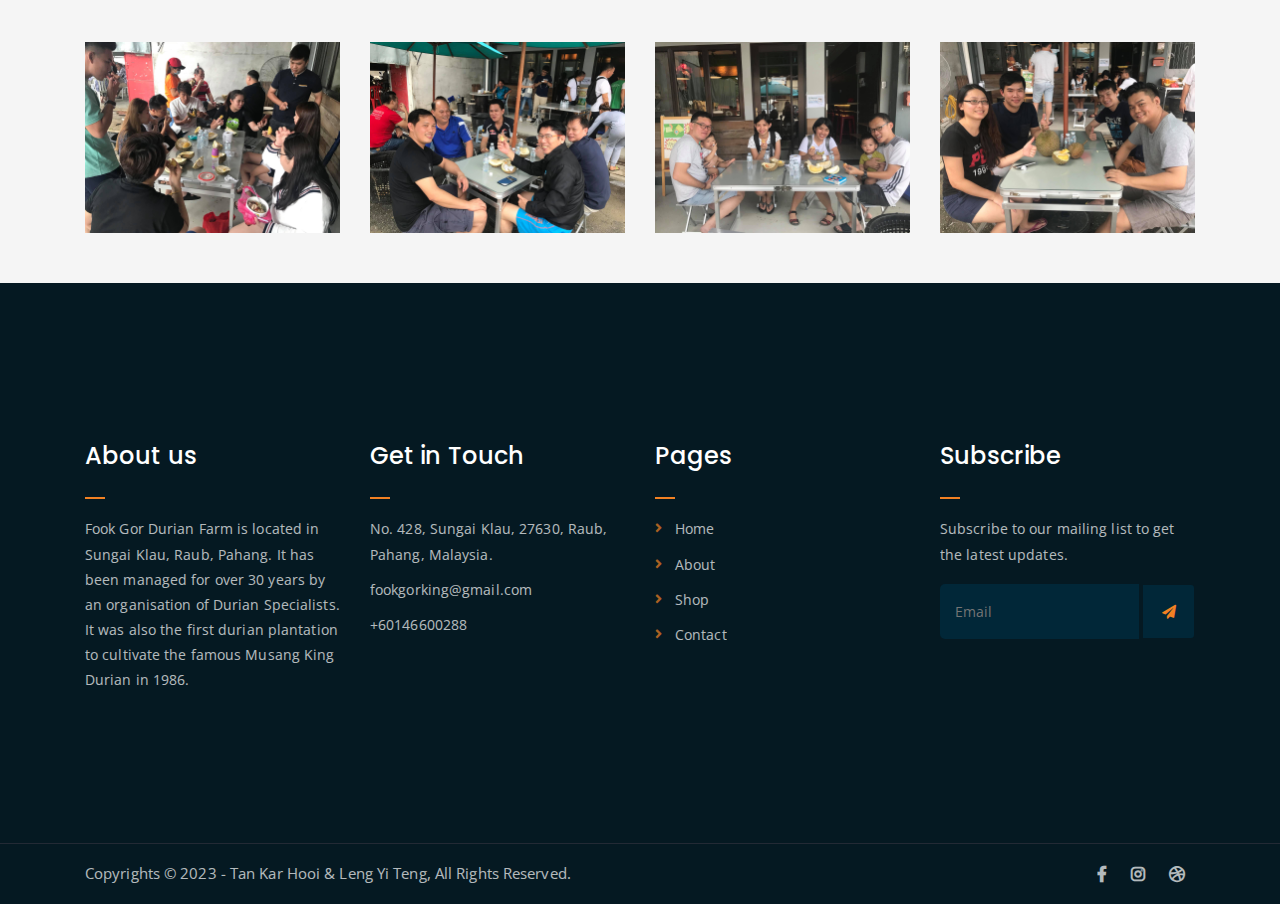
==== commit b55d99ab: "d" ====
--- a/index.html
+++ b/index.html
@@ -347,8 +347,8 @@
 	<!-- end advertisement section -->
 	
 	<!-- shop banner -->
-	<section class="shop-banner">
-    	<div class="container" style="background-image:url('assets/img/b.jpg.jpg');">
+	<section class="shop-banner" style="background-image:url('assets/img/b.jpg.jpg');">
+    	<div class="container">
         	<h3>December sale is on! <br> with big <span class="orange-text">Discount...</span></h3>
             <div class="sale-percent"><span>Sale! <br> Up to</span>20% off</span></div>
             <a href="shop.html" class="cart-btn btn-lg">Shop Now</a>
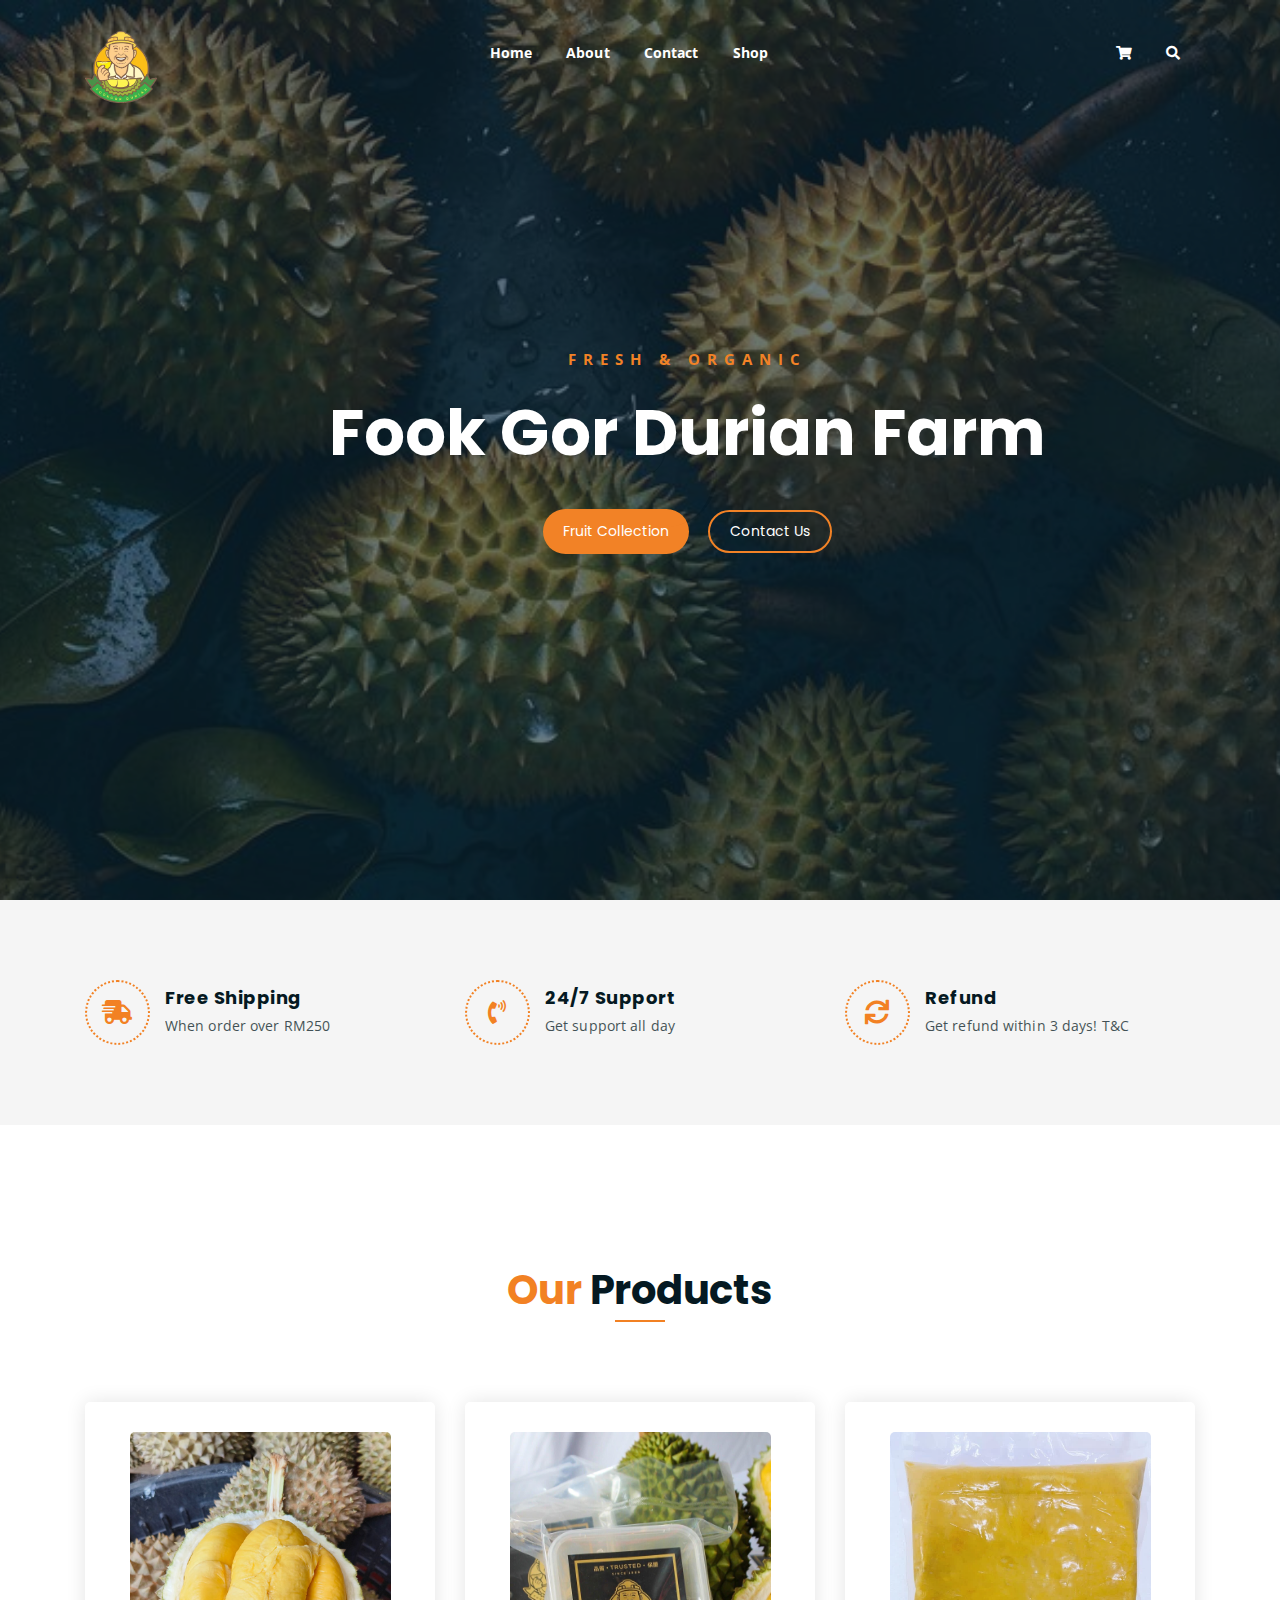
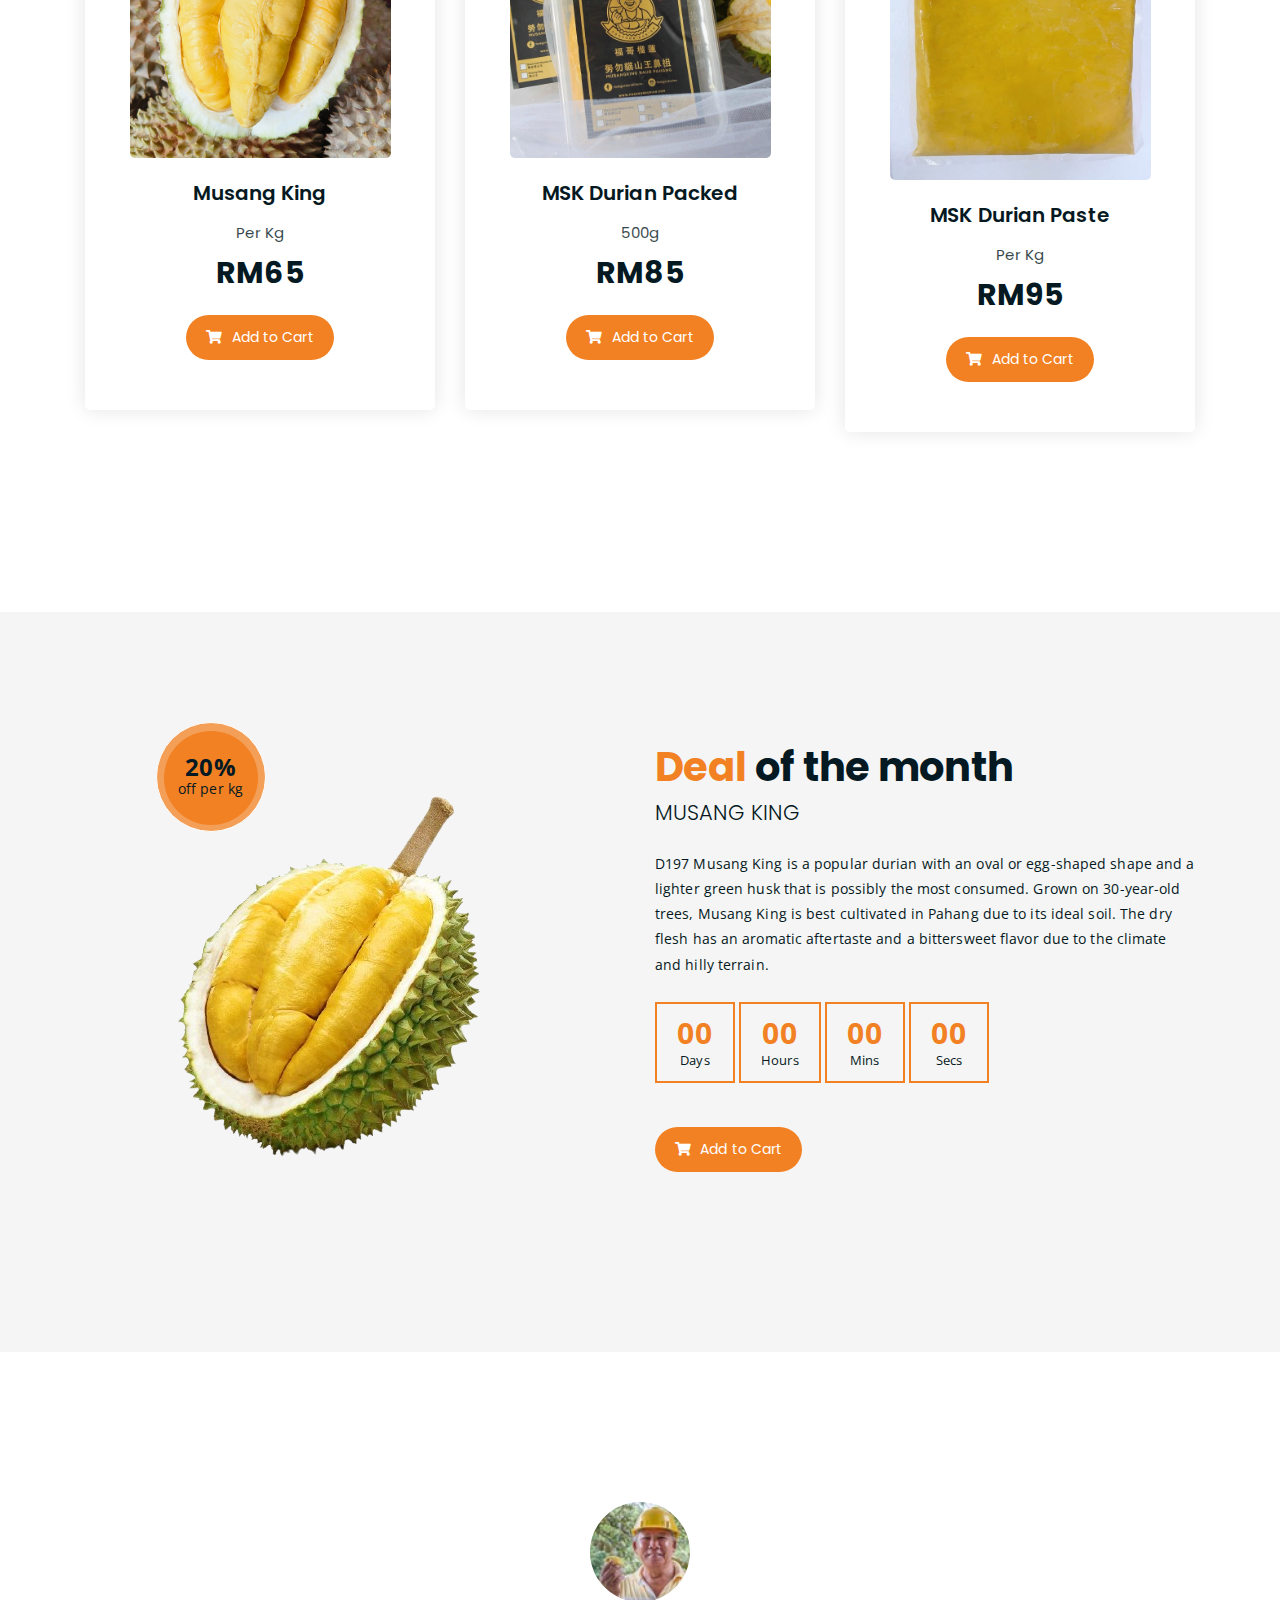
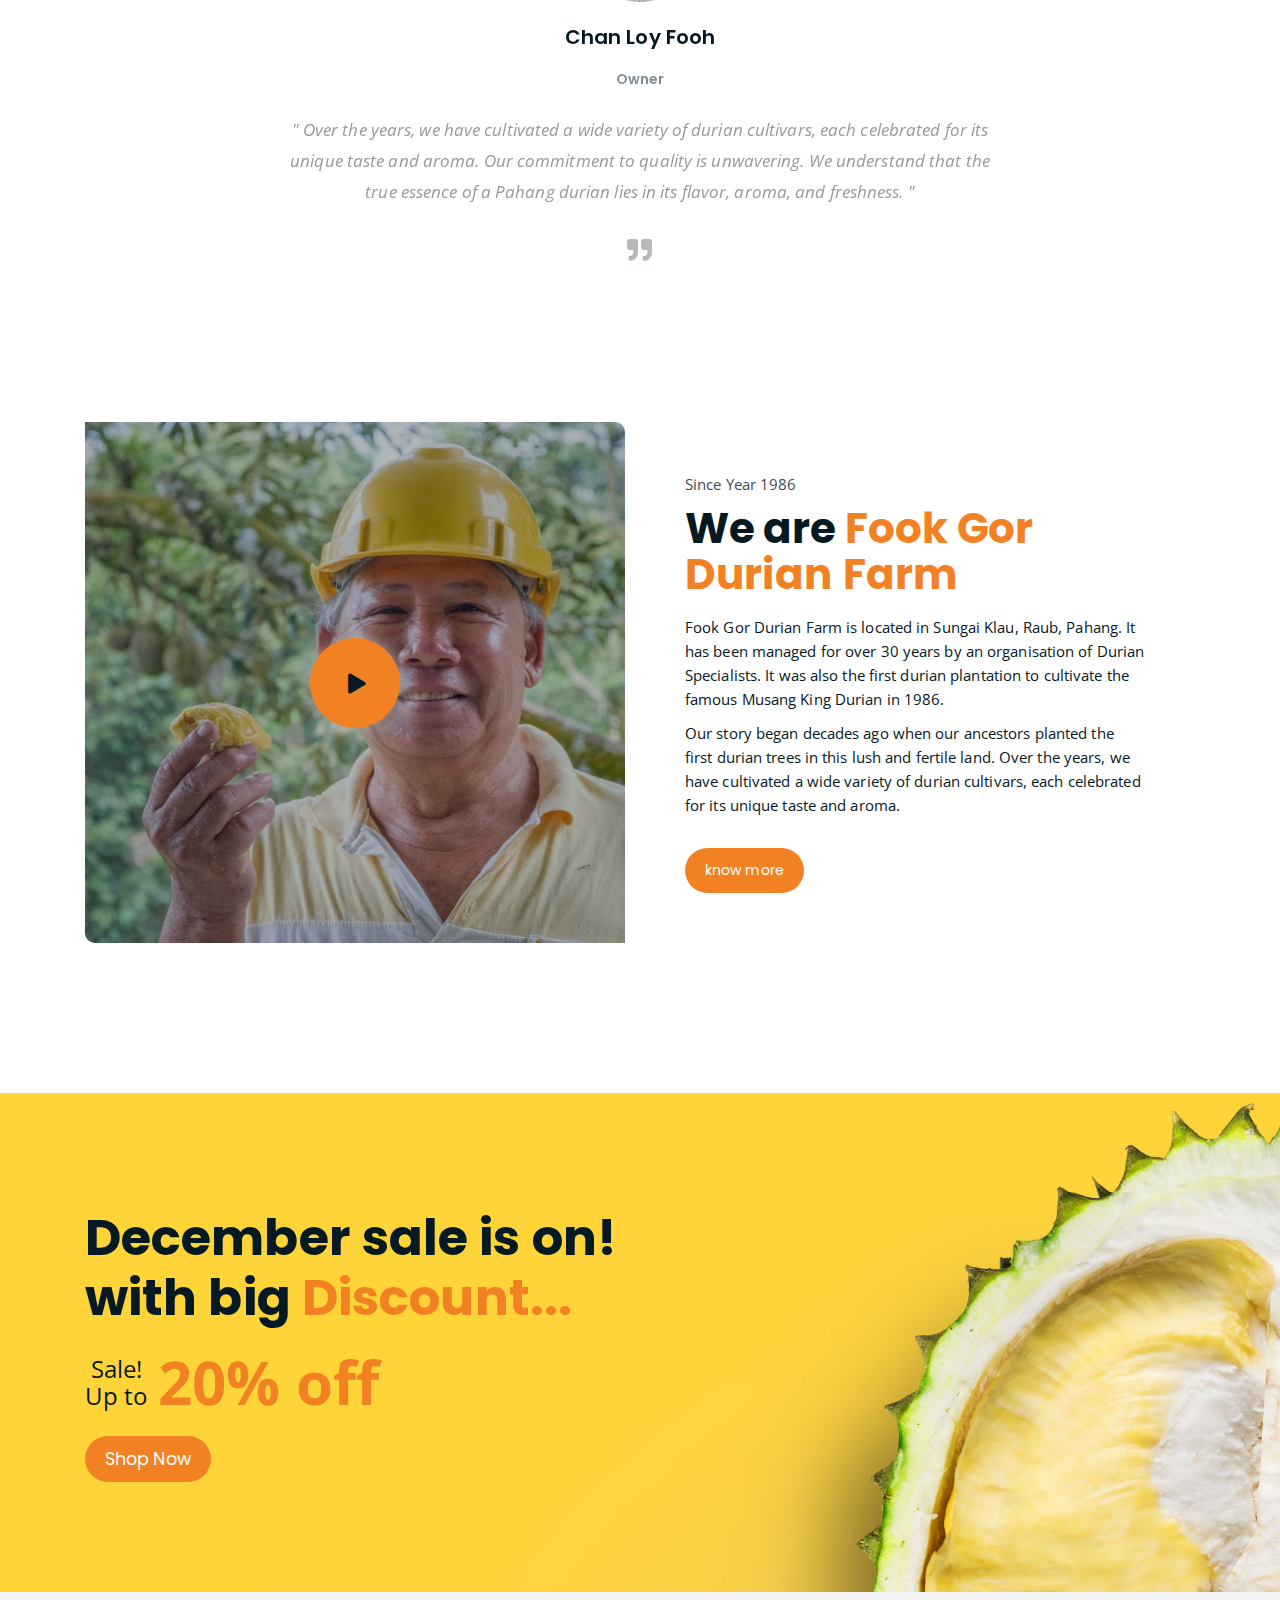
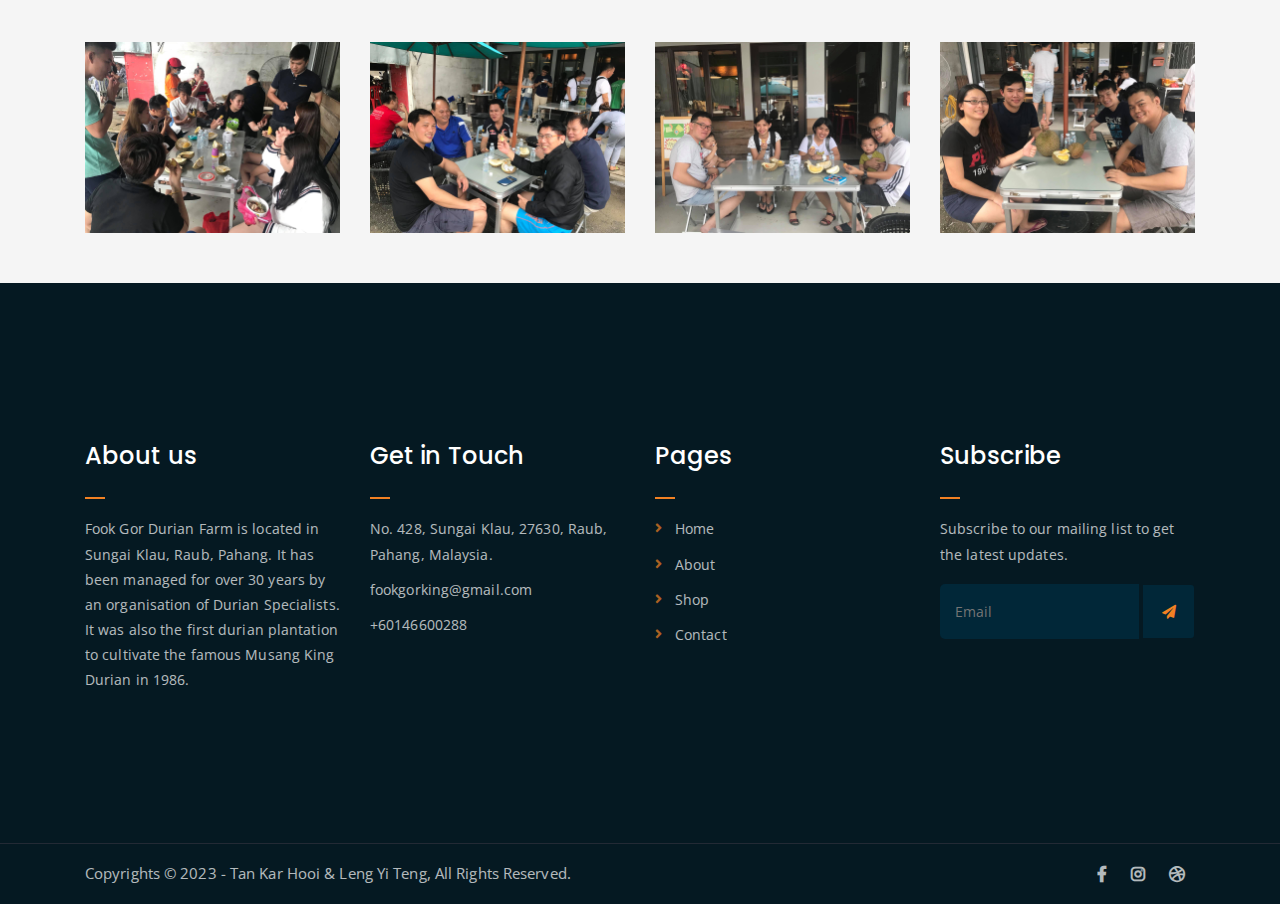
==== commit 8a33bc1f: "h" ====
--- a/index.html
+++ b/index.html
@@ -353,7 +353,6 @@
             <div class="sale-percent"><span>Sale! <br> Up to</span>20% off</span></div>
             <a href="shop.html" class="cart-btn btn-lg">Shop Now</a>
         </div>
-        <!--img src="assets/img/b.png" alt=""-->
     </section>
 	<!-- end shop banner -->
 	<!-- latest news -->
